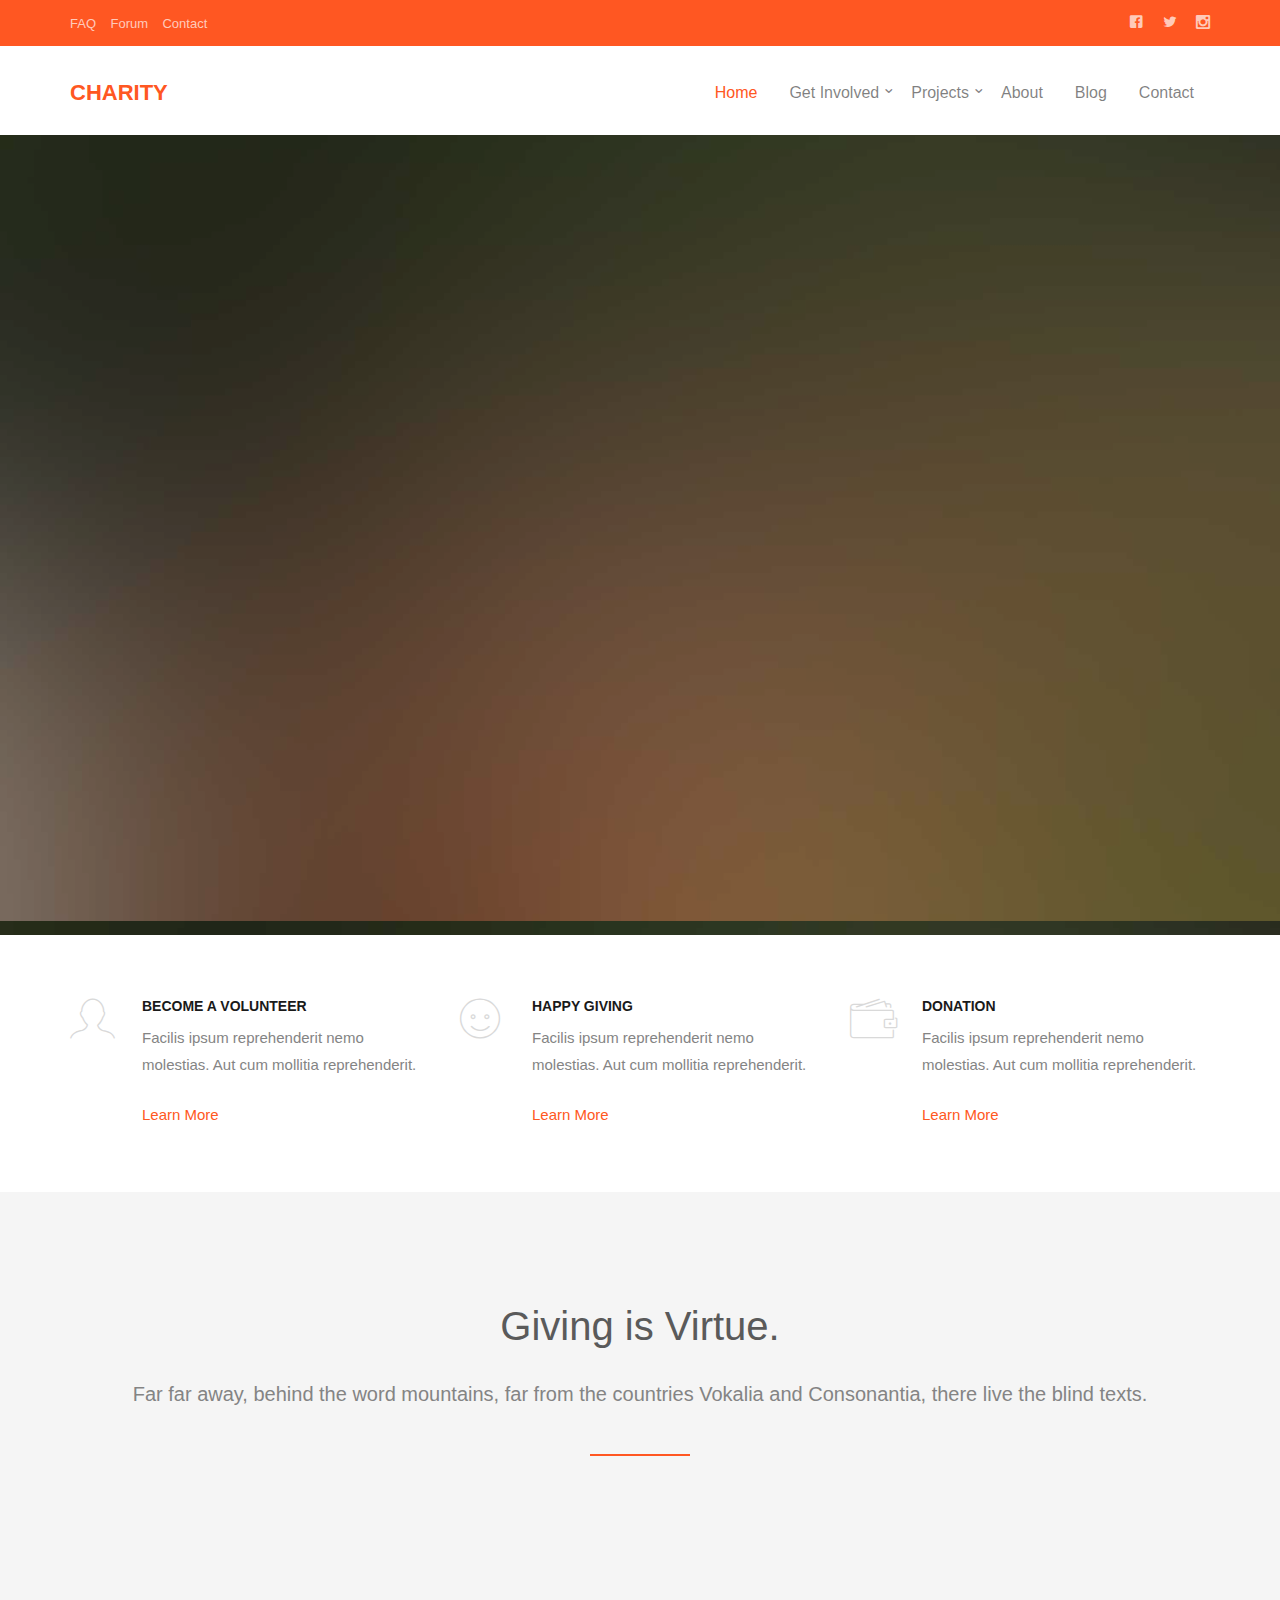
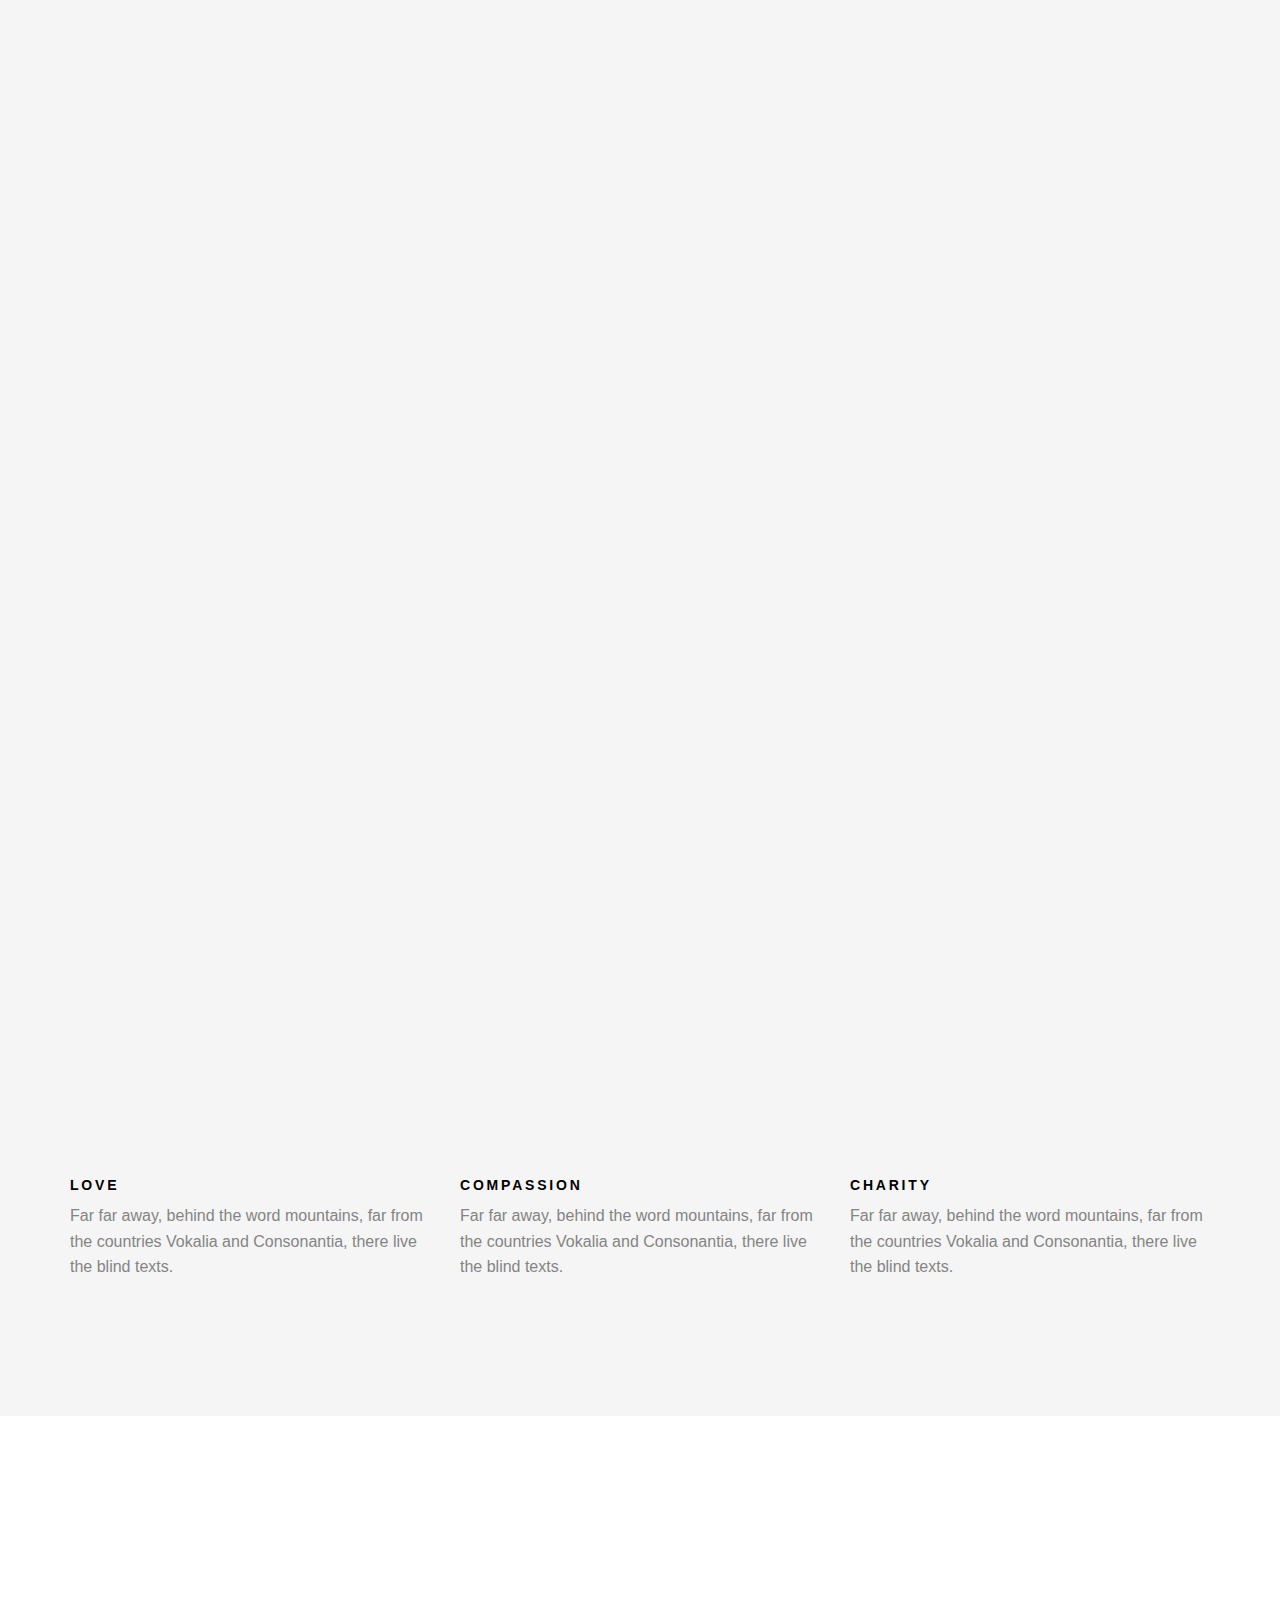
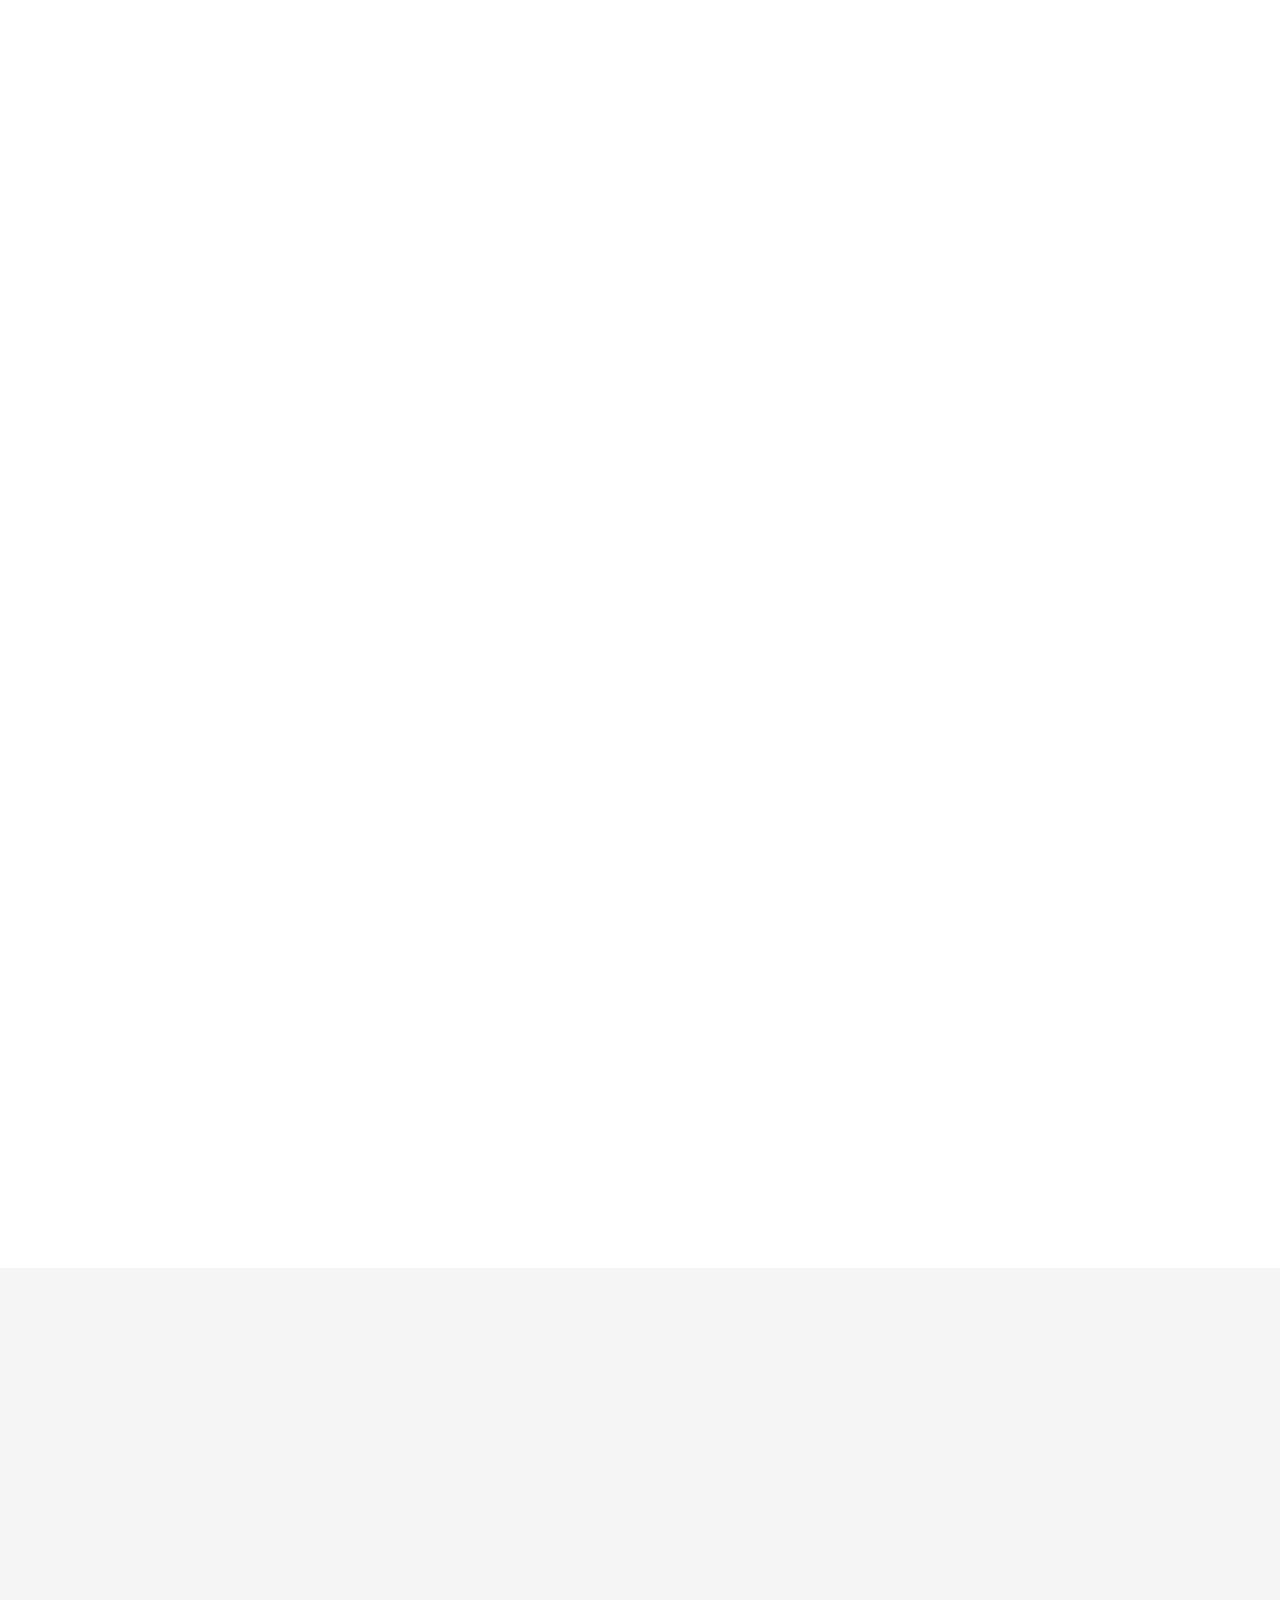
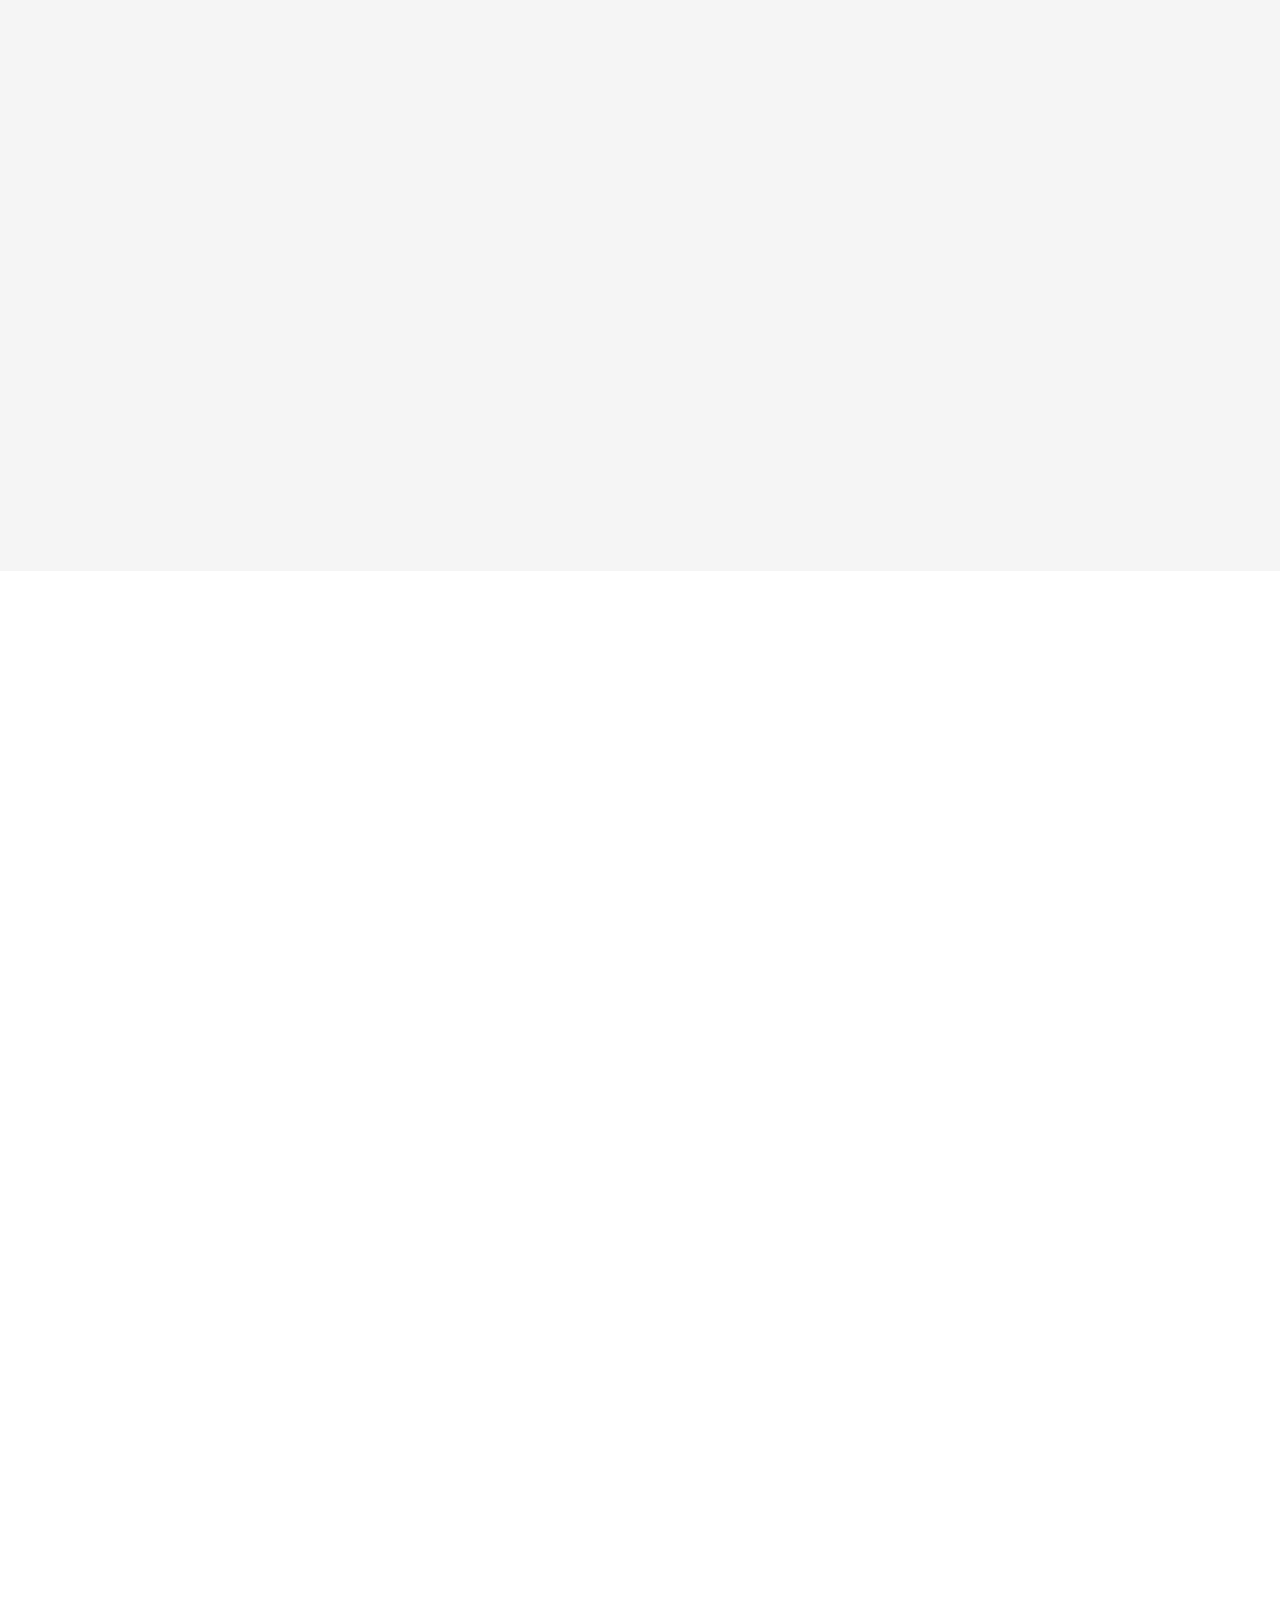
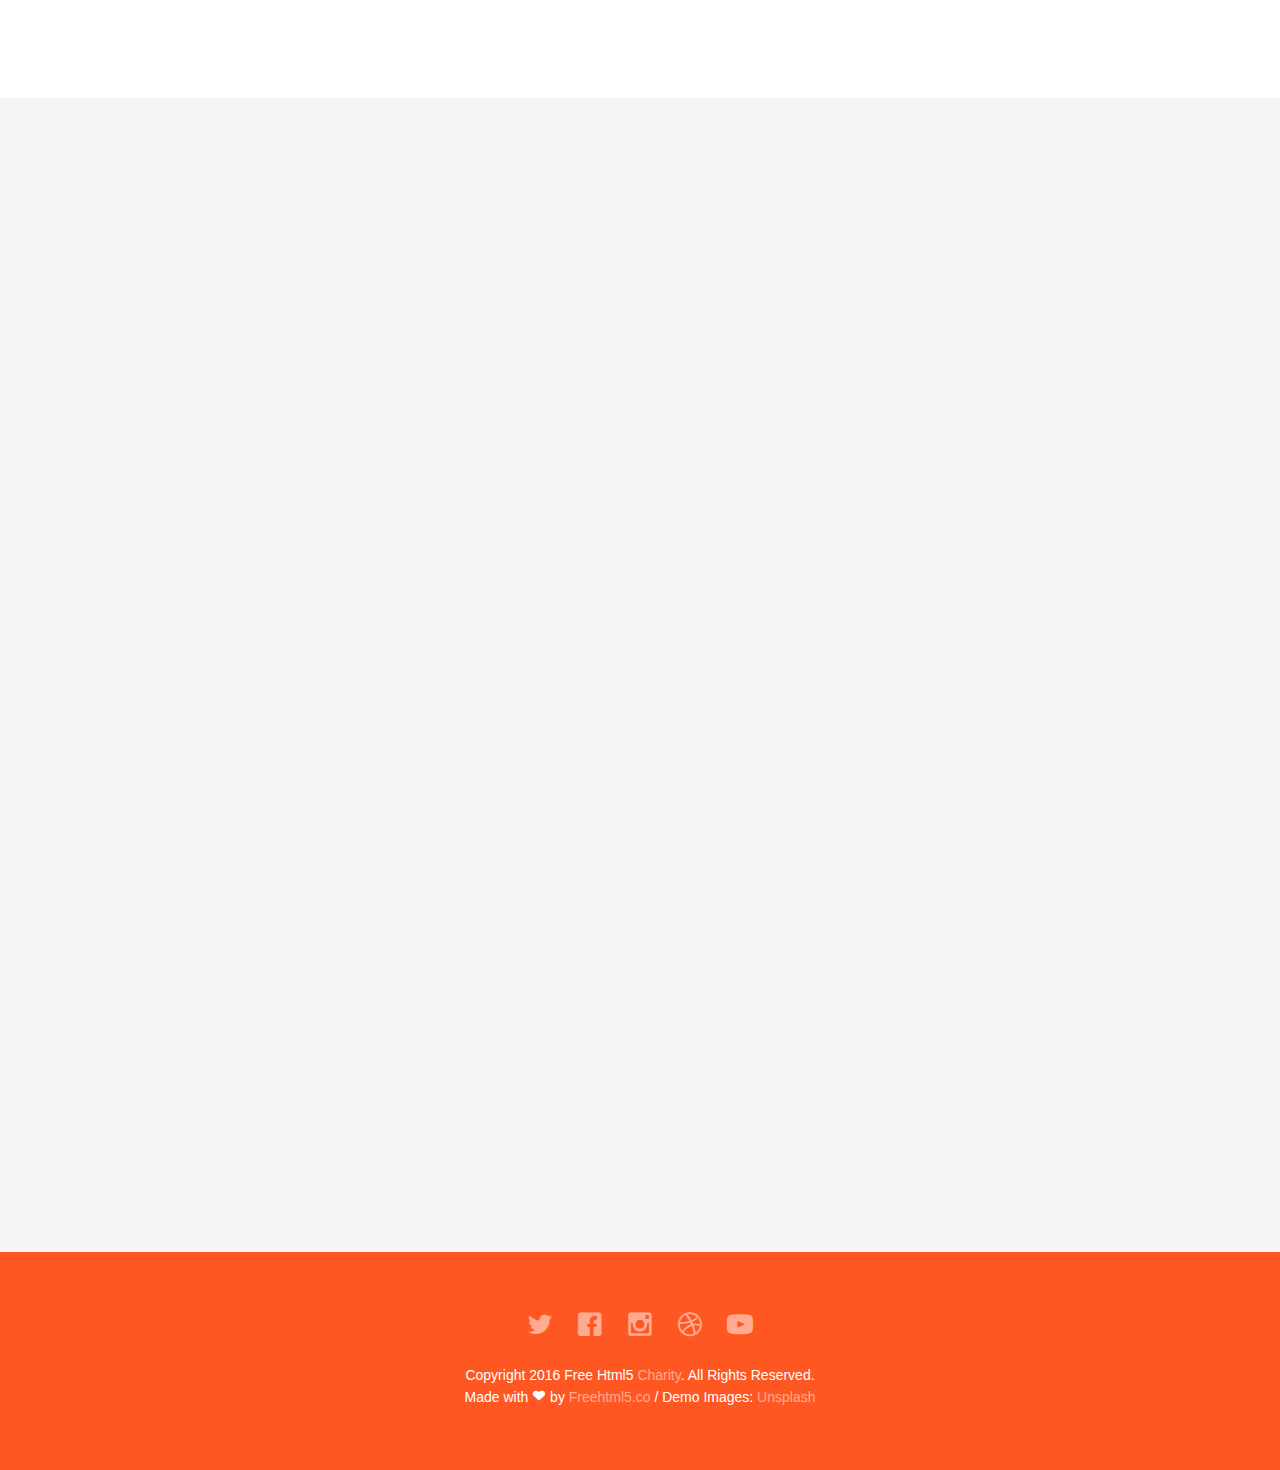
==== index.html @ 3a277a7d "added all files" ====
<!DOCTYPE html>
<!--[if lt IE 7]>      <html class="no-js lt-ie9 lt-ie8 lt-ie7"> <![endif]-->
<!--[if IE 7]>         <html class="no-js lt-ie9 lt-ie8"> <![endif]-->
<!--[if IE 8]>         <html class="no-js lt-ie9"> <![endif]-->
<!--[if gt IE 8]><!--> <html class="no-js"> <!--<![endif]-->
	<head>
	<meta charset="utf-8">
	<meta http-equiv="X-UA-Compatible" content="IE=edge">
	<title>Charity &mdash; 100% Free Fully Responsive HTML5 Template by FREEHTML5.co</title>
	<meta name="viewport" content="width=device-width, initial-scale=1">
	<meta name="description" content="Free HTML5 Template by FREEHTML5.CO" />
	<meta name="keywords" content="free html5, free template, free bootstrap, html5, css3, mobile first, responsive" />
	<meta name="author" content="FREEHTML5.CO" />

  <!-- 
	//////////////////////////////////////////////////////

	FREE HTML5 TEMPLATE 
	DESIGNED & DEVELOPED by FREEHTML5.CO
		
	Website: 		http://freehtml5.co/
	Email: 			info@freehtml5.co
	Twitter: 		http://twitter.com/fh5co
	Facebook: 		https://www.facebook.com/fh5co

	//////////////////////////////////////////////////////
	 -->

  	<!-- Facebook and Twitter integration -->
	<meta property="og:title" content=""/>
	<meta property="og:image" content=""/>
	<meta property="og:url" content=""/>
	<meta property="og:site_name" content=""/>
	<meta property="og:description" content=""/>
	<meta name="twitter:title" content="" />
	<meta name="twitter:image" content="" />
	<meta name="twitter:url" content="" />
	<meta name="twitter:card" content="" />

	<!-- Place favicon.ico and apple-touch-icon.png in the root directory -->
	<link rel="shortcut icon" href="favicon.ico">

	<!-- <link href='https://fonts.googleapis.com/css?family=Open+Sans:400,700,300' rel='stylesheet' type='text/css'> -->
	
	<!-- Animate.css -->
	<link rel="stylesheet" href="css/animate.css">
	<!-- Icomoon Icon Fonts-->
	<link rel="stylesheet" href="css/icomoon.css">
	<!-- Bootstrap  -->
	<link rel="stylesheet" href="css/bootstrap.css">
	<!-- Superfish -->
	<link rel="stylesheet" href="css/superfish.css">

	<link rel="stylesheet" href="css/style.css">


	<!-- Modernizr JS -->
	<script src="js/modernizr-2.6.2.min.js"></script>
	<!-- FOR IE9 below -->
	<!--[if lt IE 9]>
	<script src="js/respond.min.js"></script>
	<![endif]-->

	</head>
	<body>
		<div id="fh5co-wrapper">
		<div id="fh5co-page">
		<div class="header-top">
			<div class="container">
				<div class="row">
					<div class="col-md-6 col-sm-6 text-left fh5co-link">
						<a href="#">FAQ</a>
						<a href="#">Forum</a>
						<a href="#">Contact</a>
					</div>
					<div class="col-md-6 col-sm-6 text-right fh5co-social">
						<a href="#" class="grow"><i class="icon-facebook2"></i></a>
						<a href="#" class="grow"><i class="icon-twitter2"></i></a>
						<a href="#" class="grow"><i class="icon-instagram2"></i></a>
					</div>
				</div>
			</div>
		</div>
		<header id="fh5co-header-section" class="sticky-banner">
			<div class="container">
				<div class="nav-header">
					<a href="#" class="js-fh5co-nav-toggle fh5co-nav-toggle dark"><i></i></a>
					<h1 id="fh5co-logo"><a href="index.html">Charity</a></h1>
					<!-- START #fh5co-menu-wrap -->
					<nav id="fh5co-menu-wrap" role="navigation">
						<ul class="sf-menu" id="fh5co-primary-menu">
							<li class="active">
								<a href="index.html">Home</a>
							</li>
							<li>
								<a href="#" class="fh5co-sub-ddown">Get Involved</a>
								<ul class="fh5co-sub-menu">
									<li><a href="#">Donate</a></li>
									<li><a href="#">Fundraise</a></li>
									<li><a href="#">Campaign</a></li>
									<li><a href="#">Philantrophy</a></li>
									<li><a href="#">Volunteer</a></li>
								</ul>
							</li>
							<li>
								<a href="#" class="fh5co-sub-ddown">Projects</a>
								 <ul class="fh5co-sub-menu">
								 	<li><a href="#">Water World</a></li>
								 	<li><a href="#">Cloth Giving</a></li>
								 	<li><a href="#">Medical Mission</a></li>
								</ul>
							</li>
							<li><a href="about.html">About</a></li>
							<li><a href="blog.html">Blog</a></li>
							<li><a href="contact.html">Contact</a></li>
						</ul>
					</nav>
				</div>
			</div>
		</header>
		
		

		<div class="fh5co-hero">
			<div class="fh5co-overlay"></div>
			<div class="fh5co-cover text-center" data-stellar-background-ratio="0.5" style="background-image: url(images/cover_bg_1.jpg);">
				<div class="desc animate-box">
					<h2><strong>Donate</strong> for the <strong>Poor Children</strong></h2>
					<span>HandCrafted by <a href="http://frehtml5.co/" target="_blank" class="fh5co-site-name">FreeHTML5.co</a></span>
					<span><a class="btn btn-primary btn-lg" href="#">Donate Now</a></span>
				</div>
			</div>

		</div>
		<!-- end:header-top -->
		<div id="fh5co-features">
			<div class="container">
				<div class="row">
					<div class="col-md-4">

						<div class="feature-left">
							<span class="icon">
								<i class="icon-profile-male"></i>
							</span>
							<div class="feature-copy">
								<h3>Become a volunteer</h3>
								<p>Facilis ipsum reprehenderit nemo molestias. Aut cum mollitia reprehenderit.</p>
								<p><a href="#">Learn More</a></p>
							</div>
						</div>

					</div>

					<div class="col-md-4">
						<div class="feature-left">
							<span class="icon">
								<i class="icon-happy"></i>
							</span>
							<div class="feature-copy">
								<h3>Happy Giving</h3>
								<p>Facilis ipsum reprehenderit nemo molestias. Aut cum mollitia reprehenderit.</p>
								<p><a href="#">Learn More</a></p>
							</div>
						</div>

					</div>
					<div class="col-md-4">
						<div class="feature-left">
							<span class="icon">
								<i class="icon-wallet"></i>
							</span>
							<div class="feature-copy">
								<h3>Donation</h3>
								<p>Facilis ipsum reprehenderit nemo molestias. Aut cum mollitia reprehenderit.</p>
								<p><a href="#">Learn More</a></p>
							</div>
						</div>
					</div>
				</div>
			</div>
		</div>

		<div id="fh5co-feature-product" class="fh5co-section-gray">
			<div class="container">
				<div class="row">
					<div class="col-md-12 text-center heading-section">
						<h3>Giving is Virtue.</h3>
						<p>Far far away, behind the word mountains, far from the countries Vokalia and Consonantia, there live the blind texts.</p>
					</div>
				</div>

				<div class="row row-bottom-padded-md">
					<div class="col-md-12 text-center animate-box">
						<p><img src="images/cover_bg_1.jpg" alt="Free HTML5 Bootstrap Template" class="img-responsive"></p>
					</div>
					<div class="col-md-6 text-center animate-box">
						<p><img src="images/cover_bg_2.jpg" alt="Free HTML5 Bootstrap Template" class="img-responsive"></p>
					</div>
					<div class="col-md-6 text-center animate-box">
						<p><img src="images/cover_bg_3.jpg" alt="Free HTML5 Bootstrap Template" class="img-responsive"></p>
					</div>
				</div>
				<div class="row">
					<div class="col-md-4">
						<div class="feature-text">
							<h3>Love</h3>
							<p>Far far away, behind the word mountains, far from the countries Vokalia and Consonantia, there live the blind texts.</p>
						</div>
					</div>
					<div class="col-md-4">
						<div class="feature-text">
							<h3>Compassion</h3>
							<p>Far far away, behind the word mountains, far from the countries Vokalia and Consonantia, there live the blind texts.</p>
						</div>
					</div>
					<div class="col-md-4">
						<div class="feature-text">
							<h3>Charity</h3>
							<p>Far far away, behind the word mountains, far from the countries Vokalia and Consonantia, there live the blind texts.</p>
						</div>
					</div>
				</div>

				
			</div>
		</div>

		
		<div id="fh5co-portfolio">
			<div class="container">

				<div class="row">
					<div class="col-md-6 col-md-offset-3 text-center heading-section animate-box">
						<h3>Our Gallery</h3>
						<p>Lorem ipsum dolor sit amet, consectetur adipisicing elit. Velit est facilis maiores, perspiciatis accusamus asperiores sint consequuntur debitis.</p>
					</div>
				</div>

				
				<div class="row row-bottom-padded-md">
					<div class="col-md-12">
						<ul id="fh5co-portfolio-list">

							<li class="two-third animate-box" data-animate-effect="fadeIn" style="background-image: url(images/cover_bg_1.jpg); ">
								<a href="#" class="color-3">
									<div class="case-studies-summary">
										<span>Give Love</span>
										<h2>Donation is caring</h2>
									</div>
								</a>
							</li>
						
							<li class="one-third animate-box" data-animate-effect="fadeIn" style="background-image: url(images/cover_bg_3.jpg); ">
								<a href="#" class="color-4">
									<div class="case-studies-summary">
										<span>Give Love</span>
										<h2>Donation is caring</h2>
									</div>
								</a>
							</li>

							<li class="one-third animate-box" data-animate-effect="fadeIn" style="background-image: url(images/cover_bg_1.jpg); "> 
								<a href="#" class="color-5">
									<div class="case-studies-summary">
										<span>Give Love</span>
										<h2>Donation is caring</h2>
									</div>
								</a>
							</li>
							<li class="two-third animate-box" data-animate-effect="fadeIn" style="background-image: url(images/cover_bg_3.jpg); ">
								<a href="#" class="color-6">
									<div class="case-studies-summary">
										<span>Give Love</span>
										<h2>Donation is caring</h2>
									</div>
								</a>
							</li>
						</ul>		
					</div>
				</div>

				<div class="row">
					<div class="col-md-4 col-md-offset-4 text-center animate-box">
						<a href="#" class="btn btn-primary btn-lg">See Gallery</a>
					</div>
				</div>

				
			</div>
		</div>
		

		
		<div id="fh5co-content-section" class="fh5co-section-gray">
			<div class="container">
				<div class="row">
					<div class="col-md-8 col-md-offset-2 text-center heading-section animate-box">
						<h3>Our Philantrophist</h3>
						<p>Lorem ipsum dolor sit amet, consectetur adipisicing elit. Velit est facilis maiores, perspiciatis accusamus asperiores sint consequuntur debitis.</p>
					</div>
				</div>
			</div>
			<div class="container">
				<div class="row">
					<div class="col-md-4">
						<div class="fh5co-testimonial text-center animate-box">
							<figure>
								<img src="images/person_1.jpg" alt="user">
							</figure>
							<blockquote>
								<p>&ldquo;Far far away, behind the word mountains, far from the countries Vokalia and Consonantia, there live the blind texts. Far far away, behind the word mountains, far from the countries Vokalia and Consonantia, there live the blind texts.&rdquo;</p>
							</blockquote>
							<span>Jean Doe, XYZ Co.</span>
						</div>
					</div>
					<div class="col-md-4">
						<div class="fh5co-testimonial text-center animate-box">
							<figure>
								<img src="images/person_2.jpg" alt="user">
							</figure>
							<blockquote>
								<p>&ldquo;Far far away, behind the word mountains, far from the countries Vokalia and Consonantia, there live the blind texts. Far far away, behind the word mountains, far from the countries Vokalia and Consonantia, there live the blind texts.&rdquo;</p>
							</blockquote>
							<span>John Doe, XYZ Co.</span>
						</div>
					</div>
					<div class="col-md-4">
						<div class="fh5co-testimonial text-center animate-box">
							<figure>
								<img src="images/person_3.jpg" alt="user">
							</figure>
							<blockquote>
								<p>&ldquo;Far far away, behind the word mountains, far from the countries Vokalia and Consonantia, there live the blind texts. Far far away, behind the word mountains, far from the countries Vokalia and Consonantia, there live the blind texts.&rdquo;</p>
							</blockquote>
							<span>John Doe, XYZ Co.</span>
						</div>
					</div>
				</div>
			</div>
		</div>
		<!-- fh5co-content-section -->

		<div id="fh5co-services-section">
			<div class="container">
				<div class="row">
					<div class="col-md-8 col-md-offset-2 text-center heading-section animate-box">
						<h3>Our Projects. Support Us</h3>
						<p>Lorem ipsum dolor sit amet, consectetur adipisicing elit. Velit est facilis maiores, perspiciatis accusamus asperiores sint consequuntur debitis.</p>
					</div>
				</div>
			</div>
			<div class="container">
				<div class="row text-center">
					<div class="col-md-4 col-sm-4">
						<div class="services animate-box">
							<span><i class="icon-heart"></i></span>
							<h3>Water Project In Kenya</h3>
							<p>Far far away, behind the word mountains, far from the countries Vokalia and Consonantia, there live the blind texts.</p>
						</div>
					</div>
					<div class="col-md-4 col-sm-4">
						<div class="services animate-box">
							<span><i class="icon-heart"></i></span>
							<h3>Shelter Giving</h3>
							<p>Far far away, behind the word mountains, far from the countries Vokalia and Consonantia, there live the blind texts.</p>
						</div>
					</div>
					<div class="col-md-4 col-sm-4">
						<div class="services animate-box">
							<span><i class="icon-heart"></i></span>
							<h3>Shelter Giving</h3>
							<p>Far far away, behind the word mountains, far from the countries Vokalia and Consonantia, there live the blind texts.</p>
						</div>
					</div>
					<div class="col-md-4 col-sm-4">
						<div class="services animate-box">
							<span><i class="icon-heart"></i></span>
							<h3>Water Project In Kenya</h3>
							<p>Far far away, behind the word mountains, far from the countries Vokalia and Consonantia, there live the blind texts.</p>
						</div>
					</div>
					<div class="col-md-4 col-sm-4">
						<div class="services animate-box">
							<span><i class="icon-heart"></i></span>
							<h3>Water Project In Kenya</h3>
							<p>Far far away, behind the word mountains, far from the countries Vokalia and Consonantia, there live the blind texts.</p>
						</div>
					</div>
					<div class="col-md-4 col-sm-4">
						<div class="services animate-box">
							<span><i class="icon-heart"></i></span>
							<h3>Midical Mission</h3>
							<p>Far far away, behind the word mountains, far from the countries Vokalia and Consonantia, there live the blind texts.</p>
						</div>
					</div>
				</div>
			</div>
		</div>

		<!-- END What we do -->


		<div id="fh5co-blog-section" class="fh5co-section-gray">
			<div class="container">
				<div class="row">
					<div class="col-md-8 col-md-offset-2 text-center heading-section animate-box">
						<h3>Recent From Blog</h3>
						<p>Lorem ipsum dolor sit amet, consectetur adipisicing elit. Velit est facilis maiores, perspiciatis accusamus asperiores sint consequuntur debitis.</p>
					</div>
				</div>
			</div>
			<div class="container">
				<div class="row row-bottom-padded-md">
					<div class="col-lg-4 col-md-4 col-sm-6">
						<div class="fh5co-blog animate-box">
							<a href="#"><img class="img-responsive" src="images/cover_bg_1.jpg" alt=""></a>
							<div class="blog-text">
								<div class="prod-title">
									<h3><a href=""#>Medical Mission in Southern Kenya</a></h3>
									<span class="posted_by">Sep. 15th</span>
									<span class="comment"><a href="">21<i class="icon-bubble2"></i></a></span>
									<p>Far far away, behind the word mountains, far from the countries Vokalia and Consonantia, there live the blind texts.</p>
									<p><a href="#">Learn More...</a></p>
								</div>
							</div> 
						</div>
					</div>
					<div class="col-lg-4 col-md-4 col-sm-6">
						<div class="fh5co-blog animate-box">
							<a href="#"><img class="img-responsive" src="images/cover_bg_2.jpg" alt=""></a>
							<div class="blog-text">
								<div class="prod-title">
									<h3><a href=""#>Medical Mission in Southern Kenya</a></h3>
									<span class="posted_by">Sep. 15th</span>
									<span class="comment"><a href="">21<i class="icon-bubble2"></i></a></span>
									<p>Far far away, behind the word mountains, far from the countries Vokalia and Consonantia, there live the blind texts.</p>
									<p><a href="#">Learn More...</a></p>
								</div>
							</div> 
						</div>
					</div>
					<div class="clearfix visible-sm-block"></div>
					<div class="col-lg-4 col-md-4 col-sm-6">
						<div class="fh5co-blog animate-box">
							<a href="#"><img class="img-responsive" src="images/cover_bg_3.jpg" alt=""></a>
							<div class="blog-text">
								<div class="prod-title">
									<h3><a href=""#>Medical Mission in Southern Kenya</a></h3>
									<span class="posted_by">Sep. 15th</span>
									<span class="comment"><a href="">21<i class="icon-bubble2"></i></a></span>
									<p>Far far away, behind the word mountains, far from the countries Vokalia and Consonantia, there live the blind texts.</p>
									<p><a href="#">Learn More...</a></p>
								</div>
							</div> 
						</div>
					</div>
					<div class="clearfix visible-md-block"></div>
				</div>

				<div class="row">
					<div class="col-md-4 col-md-offset-4 text-center animate-box">
						<a href="#" class="btn btn-primary btn-lg">Our Blog</a>
					</div>
				</div>

			</div>
		</div>
		<!-- fh5co-blog-section -->
		<footer>
			<div id="footer">
				<div class="container">
					<div class="row">
						<div class="col-md-6 col-md-offset-3 text-center">
							<p class="fh5co-social-icons">
								<a href="#"><i class="icon-twitter2"></i></a>
								<a href="#"><i class="icon-facebook2"></i></a>
								<a href="#"><i class="icon-instagram"></i></a>
								<a href="#"><i class="icon-dribbble2"></i></a>
								<a href="#"><i class="icon-youtube"></i></a>
							</p>
							<p>Copyright 2016 Free Html5 <a href="#">Charity</a>. All Rights Reserved. <br>Made with <i class="icon-heart3"></i> by <a href="http://freehtml5.co/" target="_blank">Freehtml5.co</a> / Demo Images: <a href="https://unsplash.com/" target="_blank">Unsplash</a></p>
						</div>
					</div>
				</div>
			</div>
		</footer>
	

	</div>
	<!-- END fh5co-page -->

	</div>
	<!-- END fh5co-wrapper -->

	<!-- jQuery -->


	<script src="js/jquery.min.js"></script>
	<!-- jQuery Easing -->
	<script src="js/jquery.easing.1.3.js"></script>
	<!-- Bootstrap -->
	<script src="js/bootstrap.min.js"></script>
	<!-- Waypoints -->
	<script src="js/jquery.waypoints.min.js"></script>
	<script src="js/sticky.js"></script>

	<!-- Stellar -->
	<script src="js/jquery.stellar.min.js"></script>
	<!-- Superfish -->
	<script src="js/hoverIntent.js"></script>
	<script src="js/superfish.js"></script>
	
	<!-- Main JS -->
	<script src="js/main.js"></script>

	</body>
</html>
---- css/icomoon.css ----
@font-face {
    font-family: 'icomoon';
    src:    url('fonts/icomoon.eot?1oniuf');
    src:    url('fonts/icomoon.eot?1oniuf#iefix') format('embedded-opentype'),
        url('fonts/icomoon.ttf?1oniuf') format('truetype'),
        url('fonts/icomoon.woff?1oniuf') format('woff'),
        url('fonts/icomoon.svg?1oniuf#icomoon') format('svg');
    font-weight: normal;
    font-style: normal;
}

[class^="icon-"], [class*=" icon-"] {
    /* use !important to prevent issues with browser extensions that change fonts */
    font-family: 'icomoon' !important;
    speak: none;
    font-style: normal;
    font-weight: normal;
    font-variant: normal;
    text-transform: none;
    line-height: 1;

    /* Better Font Rendering =========== */
    -webkit-font-smoothing: antialiased;
    -moz-osx-font-smoothing: grayscale;
}

.icon-mobile:before {
    content: "\e000";
}
.icon-laptop:before {
    content: "\e001";
}
.icon-desktop:before {
    content: "\e002";
}
.icon-tablet:before {
    content: "\e003";
}
.icon-phone:before {
    content: "\e004";
}
.icon-document:before {
    content: "\e005";
}
.icon-documents:before {
    content: "\e006";
}
.icon-search:before {
    content: "\e007";
}
.icon-clipboard:before {
    content: "\e008";
}
.icon-newspaper:before {
    content: "\e009";
}
.icon-notebook:before {
    content: "\e00a";
}
.icon-book-open:before {
    content: "\e00b";
}
.icon-browser:before {
    content: "\e00c";
}
.icon-calendar:before {
    content: "\e00d";
}
.icon-presentation:before {
    content: "\e00e";
}
.icon-picture:before {
    content: "\e00f";
}
.icon-pictures:before {
    content: "\e010";
}
.icon-video:before {
    content: "\e011";
}
.icon-camera:before {
    content: "\e012";
}
.icon-printer:before {
    content: "\e013";
}
.icon-toolbox:before {
    content: "\e014";
}
.icon-briefcase:before {
    content: "\e015";
}
.icon-wallet:before {
    content: "\e016";
}
.icon-gift:before {
    content: "\e017";
}
.icon-bargraph:before {
    content: "\e018";
}
.icon-grid:before {
    content: "\e019";
}
.icon-expand:before {
    content: "\e01a";
}
.icon-focus:before {
    content: "\e01b";
}
.icon-edit:before {
    content: "\e01c";
}
.icon-adjustments:before {
    content: "\e01d";
}
.icon-ribbon:before {
    content: "\e01e";
}
.icon-hourglass:before {
    content: "\e01f";
}
.icon-lock:before {
    content: "\e020";
}
.icon-megaphone:before {
    content: "\e021";
}
.icon-shield:before {
    content: "\e022";
}
.icon-trophy:before {
    content: "\e023";
}
.icon-flag:before {
    content: "\e024";
}
.icon-map:before {
    content: "\e025";
}
.icon-puzzle:before {
    content: "\e026";
}
.icon-basket:before {
    content: "\e027";
}
.icon-envelope:before {
    content: "\e028";
}
.icon-streetsign:before {
    content: "\e029";
}
.icon-telescope:before {
    content: "\e02a";
}
.icon-gears:before {
    content: "\e02b";
}
.icon-key:before {
    content: "\e02c";
}
.icon-paperclip:before {
    content: "\e02d";
}
.icon-attachment:before {
    content: "\e02e";
}
.icon-pricetags:before {
    content: "\e02f";
}
.icon-lightbulb:before {
    content: "\e030";
}
.icon-layers:before {
    content: "\e031";
}
.icon-pencil:before {
    content: "\e032";
}
.icon-tools:before {
    content: "\e033";
}
.icon-tools-2:before {
    content: "\e034";
}
.icon-scissors:before {
    content: "\e035";
}
.icon-paintbrush:before {
    content: "\e036";
}
.icon-magnifying-glass:before {
    content: "\e037";
}
.icon-circle-compass:before {
    content: "\e038";
}
.icon-linegraph:before {
    content: "\e039";
}
.icon-mic:before {
    content: "\e03a";
}
.icon-strategy:before {
    content: "\e03b";
}
.icon-beaker:before {
    content: "\e03c";
}
.icon-caution:before {
    content: "\e03d";
}
.icon-recycle:before {
    content: "\e03e";
}
.icon-anchor:before {
    content: "\e03f";
}
.icon-profile-male:before {
    content: "\e040";
}
.icon-profile-female:before {
    content: "\e041";
}
.icon-bike:before {
    content: "\e042";
}
.icon-wine:before {
    content: "\e043";
}
.icon-hotairballoon:before {
    content: "\e044";
}
.icon-globe:before {
    content: "\e045";
}
.icon-genius:before {
    content: "\e046";
}
.icon-map-pin:before {
    content: "\e047";
}
.icon-dial:before {
    content: "\e048";
}
.icon-chat:before {
    content: "\e049";
}
.icon-heart:before {
    content: "\e04a";
}
.icon-cloud:before {
    content: "\e04b";
}
.icon-upload:before {
    content: "\e04c";
}
.icon-download:before {
    content: "\e04d";
}
.icon-target:before {
    content: "\e04e";
}
.icon-hazardous:before {
    content: "\e04f";
}
.icon-piechart:before {
    content: "\e050";
}
.icon-speedometer:before {
    content: "\e051";
}
.icon-global:before {
    content: "\e052";
}
.icon-compass:before {
    content: "\e053";
}
.icon-lifesaver:before {
    content: "\e054";
}
.icon-clock:before {
    content: "\e055";
}
.icon-aperture:before {
    content: "\e056";
}
.icon-quote:before {
    content: "\e057";
}
.icon-scope:before {
    content: "\e058";
}
.icon-alarmclock:before {
    content: "\e059";
}
.icon-refresh:before {
    content: "\e05a";
}
.icon-happy:before {
    content: "\e05b";
}
.icon-sad:before {
    content: "\e05c";
}
.icon-facebook:before {
    content: "\e05d";
}
.icon-twitter:before {
    content: "\e05e";
}
.icon-googleplus:before {
    content: "\e05f";
}
.icon-rss:before {
    content: "\e060";
}
.icon-tumblr:before {
    content: "\e061";
}
.icon-linkedin:before {
    content: "\e062";
}
.icon-dribbble:before {
    content: "\e063";
}
.icon-box2:before {
    content: "\ea82";
}
.icon-write:before {
    content: "\ea83";
}
.icon-clock2:before {
    content: "\ea84";
}
.icon-reply2:before {
    content: "\ea85";
}
.icon-reply-all2:before {
    content: "\ea86";
}
.icon-forward2:before {
    content: "\ea87";
}
.icon-flag2:before {
    content: "\ea88";
}
.icon-search2:before {
    content: "\ea89";
}
.icon-trash2:before {
    content: "\ea8a";
}
.icon-envelope2:before {
    content: "\ea8b";
}
.icon-bubble:before {
    content: "\ea8c";
}
.icon-bubbles:before {
    content: "\ea8d";
}
.icon-user2:before {
    content: "\ea8e";
}
.icon-users2:before {
    content: "\ea8f";
}
.icon-cloud2:before {
    content: "\ea90";
}
.icon-download2:before {
    content: "\ea91";
}
.icon-upload2:before {
    content: "\ea92";
}
.icon-rain:before {
    content: "\ea93";
}
.icon-sun:before {
    content: "\ea94";
}
.icon-moon2:before {
    content: "\ea95";
}
.icon-bell2:before {
    content: "\ea96";
}
.icon-folder2:before {
    content: "\ea97";
}
.icon-pin2:before {
    content: "\ea98";
}
.icon-sound2:before {
    content: "\ea99";
}
.icon-microphone:before {
    content: "\ea9a";
}
.icon-camera2:before {
    content: "\ea9b";
}
.icon-image2:before {
    content: "\ea9c";
}
.icon-cog2:before {
    content: "\ea9d";
}
.icon-calendar2:before {
    content: "\ea9e";
}
.icon-book2:before {
    content: "\ea9f";
}
.icon-map-marker:before {
    content: "\eaa0";
}
.icon-store:before {
    content: "\eaa1";
}
.icon-support:before {
    content: "\eaa2";
}
.icon-tag2:before {
    content: "\eaa3";
}
.icon-heart2:before {
    content: "\eaa4";
}
.icon-video-camera:before {
    content: "\eaa5";
}
.icon-trophy2:before {
    content: "\eaa6";
}
.icon-cart:before {
    content: "\eaa7";
}
.icon-eye2:before {
    content: "\eaa8";
}
.icon-cancel:before {
    content: "\eaa9";
}
.icon-chart:before {
    content: "\eaaa";
}
.icon-target2:before {
    content: "\eaab";
}
.icon-printer2:before {
    content: "\eaac";
}
.icon-location2:before {
    content: "\eaad";
}
.icon-bookmark2:before {
    content: "\eaae";
}
.icon-monitor:before {
    content: "\eaaf";
}
.icon-cross2:before {
    content: "\eab0";
}
.icon-plus2:before {
    content: "\eab1";
}
.icon-left:before {
    content: "\eab2";
}
.icon-up:before {
    content: "\eab3";
}
.icon-browser2:before {
    content: "\eab4";
}
.icon-windows:before {
    content: "\eab5";
}
.icon-switch2:before {
    content: "\eab6";
}
.icon-dashboard:before {
    content: "\eab7";
}
.icon-play:before {
    content: "\eab8";
}
.icon-fast-forward:before {
    content: "\eab9";
}
.icon-next:before {
    content: "\eaba";
}
.icon-refresh2:before {
    content: "\eabb";
}
.icon-film:before {
    content: "\eabc";
}
.icon-home2:before {
    content: "\eabd";
}
.icon-add-to-list:before {
    content: "\e901";
}
.icon-classic-computer:before {
    content: "\e902";
}
.icon-controller-fast-backward:before {
    content: "\e903";
}
.icon-creative-commons-attribution:before {
    content: "\e904";
}
.icon-creative-commons-noderivs:before {
    content: "\e905";
}
.icon-creative-commons-noncommercial-eu:before {
    content: "\e906";
}
.icon-creative-commons-noncommercial-us:before {
    content: "\e907";
}
.icon-creative-commons-public-domain:before {
    content: "\e908";
}
.icon-creative-commons-remix:before {
    content: "\e909";
}
.icon-creative-commons-share:before {
    content: "\e90a";
}
.icon-creative-commons-sharealike:before {
    content: "\e90b";
}
.icon-creative-commons:before {
    content: "\e90c";
}
.icon-document-landscape:before {
    content: "\e90d";
}
.icon-remove-user:before {
    content: "\e90e";
}
.icon-warning:before {
    content: "\e90f";
}
.icon-arrow-bold-down:before {
    content: "\e910";
}
.icon-arrow-bold-left:before {
    content: "\e911";
}
.icon-arrow-bold-right:before {
    content: "\e912";
}
.icon-arrow-bold-up:before {
    content: "\e913";
}
.icon-arrow-down:before {
    content: "\e914";
}
.icon-arrow-left:before {
    content: "\e915";
}
.icon-arrow-long-down:before {
    content: "\e916";
}
.icon-arrow-long-left:before {
    content: "\e917";
}
.icon-arrow-long-right:before {
    content: "\e918";
}
.icon-arrow-long-up:before {
    content: "\e919";
}
.icon-arrow-right:before {
    content: "\e91a";
}
.icon-arrow-up:before {
    content: "\e91b";
}
.icon-arrow-with-circle-down:before {
    content: "\e91c";
}
.icon-arrow-with-circle-left:before {
    content: "\e91d";
}
.icon-arrow-with-circle-right:before {
    content: "\e91e";
}
.icon-arrow-with-circle-up:before {
    content: "\e91f";
}
.icon-bookmark:before {
    content: "\e920";
}
.icon-bookmarks:before {
    content: "\e921";
}
.icon-chevron-down:before {
    content: "\e922";
}
.icon-chevron-left:before {
    content: "\e923";
}
.icon-chevron-right:before {
    content: "\e924";
}
.icon-chevron-small-down:before {
    content: "\e925";
}
.icon-chevron-small-left:before {
    content: "\e926";
}
.icon-chevron-small-right:before {
    content: "\e927";
}
.icon-chevron-small-up:before {
    content: "\e928";
}
.icon-chevron-thin-down:before {
    content: "\e929";
}
.icon-chevron-thin-left:before {
    content: "\e92a";
}
.icon-chevron-thin-right:before {
    content: "\e92b";
}
.icon-chevron-thin-up:before {
    content: "\e92c";
}
.icon-chevron-up:before {
    content: "\e92d";
}
.icon-chevron-with-circle-down:before {
    content: "\e92e";
}
.icon-chevron-with-circle-left:before {
    content: "\e92f";
}
.icon-chevron-with-circle-right:before {
    content: "\e930";
}
.icon-chevron-with-circle-up:before {
    content: "\e931";
}
.icon-cloud3:before {
    content: "\e932";
}
.icon-controller-fast-forward:before {
    content: "\e933";
}
.icon-controller-jump-to-start:before {
    content: "\e934";
}
.icon-controller-next:before {
    content: "\e935";
}
.icon-controller-paus:before {
    content: "\e936";
}
.icon-controller-play:before {
    content: "\e937";
}
.icon-controller-record:before {
    content: "\e938";
}
.icon-controller-stop:before {
    content: "\e939";
}
.icon-controller-volume:before {
    content: "\e93a";
}
.icon-dot-single:before {
    content: "\e93b";
}
.icon-dots-three-horizontal:before {
    content: "\e93c";
}
.icon-dots-three-vertical:before {
    content: "\e93d";
}
.icon-dots-two-horizontal:before {
    content: "\e93e";
}
.icon-dots-two-vertical:before {
    content: "\e93f";
}
.icon-download3:before {
    content: "\e940";
}
.icon-emoji-flirt:before {
    content: "\e941";
}
.icon-flow-branch:before {
    content: "\e942";
}
.icon-flow-cascade:before {
    content: "\e943";
}
.icon-flow-line:before {
    content: "\e944";
}
.icon-flow-parallel:before {
    content: "\e945";
}
.icon-flow-tree:before {
    content: "\e946";
}
.icon-install:before {
    content: "\e947";
}
.icon-layers2:before {
    content: "\e948";
}
.icon-open-book:before {
    content: "\e949";
}
.icon-resize-100:before {
    content: "\e94a";
}
.icon-resize-full-screen:before {
    content: "\e94b";
}
.icon-save:before {
    content: "\e94c";
}
.icon-select-arrows:before {
    content: "\e94d";
}
.icon-sound-mute:before {
    content: "\e94e";
}
.icon-sound:before {
    content: "\e94f";
}
.icon-trash:before {
    content: "\e950";
}
.icon-triangle-down:before {
    content: "\e951";
}
.icon-triangle-left:before {
    content: "\e952";
}
.icon-triangle-right:before {
    content: "\e953";
}
.icon-triangle-up:before {
    content: "\e954";
}
.icon-uninstall:before {
    content: "\e955";
}
.icon-upload-to-cloud:before {
    content: "\e956";
}
.icon-upload3:before {
    content: "\e957";
}
.icon-add-user:before {
    content: "\e958";
}
.icon-address:before {
    content: "\e959";
}
.icon-adjust:before {
    content: "\e95a";
}
.icon-air:before {
    content: "\e95b";
}
.icon-aircraft-landing:before {
    content: "\e95c";
}
.icon-aircraft-take-off:before {
    content: "\e95d";
}
.icon-aircraft:before {
    content: "\e95e";
}
.icon-align-bottom:before {
    content: "\e95f";
}
.icon-align-horizontal-middle:before {
    content: "\e960";
}
.icon-align-left:before {
    content: "\e961";
}
.icon-align-right:before {
    content: "\e962";
}
.icon-align-top:before {
    content: "\e963";
}
.icon-align-vertical-middle:before {
    content: "\e964";
}
.icon-archive:before {
    content: "\e965";
}
.icon-area-graph:before {
    content: "\e966";
}
.icon-attachment2:before {
    content: "\e967";
}
.icon-awareness-ribbon:before {
    content: "\e968";
}
.icon-back-in-time:before {
    content: "\e969";
}
.icon-back:before {
    content: "\e96a";
}
.icon-bar-graph:before {
    content: "\e96b";
}
.icon-battery:before {
    content: "\e96c";
}
.icon-beamed-note:before {
    content: "\e96d";
}
.icon-bell:before {
    content: "\e96e";
}
.icon-blackboard:before {
    content: "\e96f";
}
.icon-block:before {
    content: "\e970";
}
.icon-book:before {
    content: "\e971";
}
.icon-bowl:before {
    content: "\e972";
}
.icon-box:before {
    content: "\e973";
}
.icon-briefcase2:before {
    content: "\e974";
}
.icon-browser3:before {
    content: "\e975";
}
.icon-brush:before {
    content: "\e976";
}
.icon-bucket:before {
    content: "\e977";
}
.icon-cake:before {
    content: "\e978";
}
.icon-calculator:before {
    content: "\e979";
}
.icon-calendar3:before {
    content: "\e97a";
}
.icon-camera3:before {
    content: "\e97b";
}
.icon-ccw:before {
    content: "\e97c";
}
.icon-chat2:before {
    content: "\e97d";
}
.icon-check:before {
    content: "\e97e";
}
.icon-circle-with-cross:before {
    content: "\e97f";
}
.icon-circle-with-minus:before {
    content: "\e980";
}
.icon-circle-with-plus:before {
    content: "\e981";
}
.icon-circle:before {
    content: "\e982";
}
.icon-circular-graph:before {
    content: "\e983";
}
.icon-clapperboard:before {
    content: "\e984";
}
.icon-clipboard2:before {
    content: "\e985";
}
.icon-clock3:before {
    content: "\e986";
}
.icon-code:before {
    content: "\e987";
}
.icon-cog:before {
    content: "\e988";
}
.icon-colours:before {
    content: "\e989";
}
.icon-compass2:before {
    content: "\e98a";
}
.icon-copy:before {
    content: "\e98b";
}
.icon-credit-card:before {
    content: "\e98c";
}
.icon-credit:before {
    content: "\e98d";
}
.icon-cross:before {
    content: "\e98e";
}
.icon-cup:before {
    content: "\e98f";
}
.icon-cw:before {
    content: "\e990";
}
.icon-cycle:before {
    content: "\e991";
}
.icon-database:before {
    content: "\e992";
}
.icon-dial-pad:before {
    content: "\e993";
}
.icon-direction:before {
    content: "\e994";
}
.icon-document2:before {
    content: "\e995";
}
.icon-documents2:before {
    content: "\e996";
}
.icon-drink:before {
    content: "\e997";
}
.icon-drive:before {
    content: "\e998";
}
.icon-drop:before {
    content: "\e999";
}
.icon-edit2:before {
    content: "\e99a";
}
.icon-email:before {
    content: "\e99b";
}
.icon-emoji-happy:before {
    content: "\e99c";
}
.icon-emoji-neutral:before {
    content: "\e99d";
}
.icon-emoji-sad:before {
    content: "\e99e";
}
.icon-erase:before {
    content: "\e99f";
}
.icon-eraser:before {
    content: "\e9a0";
}
.icon-export:before {
    content: "\e9a1";
}
.icon-eye:before {
    content: "\e9a2";
}
.icon-feather:before {
    content: "\e9a3";
}
.icon-flag3:before {
    content: "\e9a4";
}
.icon-flash:before {
    content: "\e9a5";
}
.icon-flashlight:before {
    content: "\e9a6";
}
.icon-flat-brush:before {
    content: "\e9a7";
}
.icon-folder-images:before {
    content: "\e9a8";
}
.icon-folder-music:before {
    content: "\e9a9";
}
.icon-folder-video:before {
    content: "\e9aa";
}
.icon-folder:before {
    content: "\e9ab";
}
.icon-forward:before {
    content: "\e9ac";
}
.icon-funnel:before {
    content: "\e9ad";
}
.icon-game-controller:before {
    content: "\e9ae";
}
.icon-gauge:before {
    content: "\e9af";
}
.icon-globe2:before {
    content: "\e9b0";
}
.icon-graduation-cap:before {
    content: "\e9b1";
}
.icon-grid2:before {
    content: "\e9b2";
}
.icon-hair-cross:before {
    content: "\e9b3";
}
.icon-hand:before {
    content: "\e9b4";
}
.icon-heart-outlined:before {
    content: "\e9b5";
}
.icon-heart3:before {
    content: "\e9b6";
}
.icon-help-with-circle:before {
    content: "\e9b7";
}
.icon-help:before {
    content: "\e9b8";
}
.icon-home:before {
    content: "\e9b9";
}
.icon-hour-glass:before {
    content: "\e9ba";
}
.icon-image-inverted:before {
    content: "\e9bb";
}
.icon-image:before {
    content: "\e9bc";
}
.icon-images:before {
    content: "\e9bd";
}
.icon-inbox:before {
    content: "\e9be";
}
.icon-infinity:before {
    content: "\e9bf";
}
.icon-info-with-circle:before {
    content: "\e9c0";
}
.icon-info:before {
    content: "\e9c1";
}
.icon-key2:before {
    content: "\e9c2";
}
.icon-keyboard:before {
    content: "\e9c3";
}
.icon-lab-flask:before {
    content: "\e9c4";
}
.icon-landline:before {
    content: "\e9c5";
}
.icon-language:before {
    content: "\e9c6";
}
.icon-laptop2:before {
    content: "\e9c7";
}
.icon-leaf:before {
    content: "\e9c8";
}
.icon-level-down:before {
    content: "\e9c9";
}
.icon-level-up:before {
    content: "\e9ca";
}
.icon-lifebuoy:before {
    content: "\e9cb";
}
.icon-light-bulb:before {
    content: "\e9cc";
}
.icon-light-down:before {
    content: "\e9cd";
}
.icon-light-up:before {
    content: "\e9ce";
}
.icon-line-graph:before {
    content: "\e9cf";
}
.icon-link:before {
    content: "\e9d0";
}
.icon-list:before {
    content: "\e9d1";
}
.icon-location-pin:before {
    content: "\e9d2";
}
.icon-location:before {
    content: "\e9d3";
}
.icon-lock-open:before {
    content: "\e9d4";
}
.icon-lock2:before {
    content: "\e9d5";
}
.icon-log-out:before {
    content: "\e9d6";
}
.icon-login:before {
    content: "\e9d7";
}
.icon-loop:before {
    content: "\e9d8";
}
.icon-magnet:before {
    content: "\e9d9";
}
.icon-magnifying-glass2:before {
    content: "\e9da";
}
.icon-mail:before {
    content: "\e9db";
}
.icon-man:before {
    content: "\e9dc";
}
.icon-map2:before {
    content: "\e9dd";
}
.icon-mask:before {
    content: "\e9de";
}
.icon-medal:before {
    content: "\e9df";
}
.icon-megaphone2:before {
    content: "\e9e0";
}
.icon-menu:before {
    content: "\e9e1";
}
.icon-message:before {
    content: "\e9e2";
}
.icon-mic2:before {
    content: "\e9e3";
}
.icon-minus:before {
    content: "\e9e4";
}
.icon-mobile2:before {
    content: "\e9e5";
}
.icon-modern-mic:before {
    content: "\e9e6";
}
.icon-moon:before {
    content: "\e9e7";
}
.icon-mouse:before {
    content: "\e9e8";
}
.icon-music:before {
    content: "\e9e9";
}
.icon-network:before {
    content: "\e9ea";
}
.icon-new-message:before {
    content: "\e9eb";
}
.icon-new:before {
    content: "\e9ec";
}
.icon-news:before {
    content: "\e9ed";
}
.icon-note:before {
    content: "\e9ee";
}
.icon-notification:before {
    content: "\e9ef";
}
.icon-old-mobile:before {
    content: "\e9f0";
}
.icon-old-phone:before {
    content: "\e9f1";
}
.icon-palette:before {
    content: "\e9f2";
}
.icon-paper-plane:before {
    content: "\e9f3";
}
.icon-pencil2:before {
    content: "\e9f4";
}
.icon-phone2:before {
    content: "\e9f5";
}
.icon-pie-chart:before {
    content: "\e9f6";
}
.icon-pin:before {
    content: "\e9f7";
}
.icon-plus:before {
    content: "\e9f8";
}
.icon-popup:before {
    content: "\e9f9";
}
.icon-power-plug:before {
    content: "\e9fa";
}
.icon-price-ribbon:before {
    content: "\e9fb";
}
.icon-price-tag:before {
    content: "\e9fc";
}
.icon-print:before {
    content: "\e9fd";
}
.icon-progress-empty:before {
    content: "\e9fe";
}
.icon-progress-full:before {
    content: "\e9ff";
}
.icon-progress-one:before {
    content: "\ea00";
}
.icon-progress-two:before {
    content: "\ea01";
}
.icon-publish:before {
    content: "\ea02";
}
.icon-quote2:before {
    content: "\ea03";
}
.icon-radio:before {
    content: "\ea04";
}
.icon-reply-all:before {
    content: "\ea05";
}
.icon-reply:before {
    content: "\ea06";
}
.icon-retweet:before {
    content: "\ea07";
}
.icon-rocket:before {
    content: "\ea08";
}
.icon-round-brush:before {
    content: "\ea09";
}
.icon-rss2:before {
    content: "\ea0a";
}
.icon-ruler:before {
    content: "\ea0b";
}
.icon-scissors2:before {
    content: "\ea0c";
}
.icon-share-alternitive:before {
    content: "\ea0d";
}
.icon-share:before {
    content: "\ea0e";
}
.icon-shareable:before {
    content: "\ea0f";
}
.icon-shield2:before {
    content: "\ea10";
}
.icon-shop:before {
    content: "\ea11";
}
.icon-shopping-bag:before {
    content: "\ea12";
}
.icon-shopping-basket:before {
    content: "\ea13";
}
.icon-shopping-cart:before {
    content: "\ea14";
}
.icon-shuffle:before {
    content: "\ea15";
}
.icon-signal:before {
    content: "\ea16";
}
.icon-sound-mix:before {
    content: "\ea17";
}
.icon-sports-club:before {
    content: "\ea18";
}
.icon-spreadsheet:before {
    content: "\ea19";
}
.icon-squared-cross:before {
    content: "\ea1a";
}
.icon-squared-minus:before {
    content: "\ea1b";
}
.icon-squared-plus:before {
    content: "\ea1c";
}
.icon-star-outlined:before {
    content: "\ea1d";
}
.icon-star:before {
    content: "\ea1e";
}
.icon-stopwatch:before {
    content: "\ea1f";
}
.icon-suitcase:before {
    content: "\ea20";
}
.icon-swap:before {
    content: "\ea21";
}
.icon-sweden:before {
    content: "\ea22";
}
.icon-switch:before {
    content: "\ea23";
}
.icon-tablet2:before {
    content: "\ea24";
}
.icon-tag:before {
    content: "\ea25";
}
.icon-text-document-inverted:before {
    content: "\ea26";
}
.icon-text-document:before {
    content: "\ea27";
}
.icon-text:before {
    content: "\ea28";
}
.icon-thermometer:before {
    content: "\ea29";
}
.icon-thumbs-down:before {
    content: "\ea2a";
}
.icon-thumbs-up:before {
    content: "\ea2b";
}
.icon-thunder-cloud:before {
    content: "\ea2c";
}
.icon-ticket:before {
    content: "\ea2d";
}
.icon-time-slot:before {
    content: "\ea2e";
}
.icon-tools2:before {
    content: "\ea2f";
}
.icon-traffic-cone:before {
    content: "\ea30";
}
.icon-tree:before {
    content: "\ea31";
}
.icon-trophy3:before {
    content: "\ea32";
}
.icon-tv:before {
    content: "\ea33";
}
.icon-typing:before {
    content: "\ea34";
}
.icon-unread:before {
    content: "\ea35";
}
.icon-untag:before {
    content: "\ea36";
}
.icon-user:before {
    content: "\ea37";
}
.icon-users:before {
    content: "\ea38";
}
.icon-v-card:before {
    content: "\ea39";
}
.icon-video2:before {
    content: "\ea3a";
}
.icon-vinyl:before {
    content: "\ea3b";
}
.icon-voicemail:before {
    content: "\ea3c";
}
.icon-wallet2:before {
    content: "\ea3d";
}
.icon-water:before {
    content: "\ea3e";
}
.icon-500px-with-circle:before {
    content: "\ea3f";
}
.icon-500px:before {
    content: "\ea40";
}
.icon-basecamp:before {
    content: "\ea41";
}
.icon-behance:before {
    content: "\ea42";
}
.icon-creative-cloud:before {
    content: "\ea43";
}
.icon-dropbox:before {
    content: "\ea44";
}
.icon-evernote:before {
    content: "\ea45";
}
.icon-flattr:before {
    content: "\ea46";
}
.icon-foursquare:before {
    content: "\ea47";
}
.icon-google-drive:before {
    content: "\ea48";
}
.icon-google-hangouts:before {
    content: "\ea49";
}
.icon-grooveshark:before {
    content: "\ea4a";
}
.icon-icloud:before {
    content: "\ea4b";
}
.icon-mixi:before {
    content: "\ea4c";
}
.icon-onedrive:before {
    content: "\ea4d";
}
.icon-paypal:before {
    content: "\ea4e";
}
.icon-picasa:before {
    content: "\ea4f";
}
.icon-qq:before {
    content: "\ea50";
}
.icon-rdio-with-circle:before {
    content: "\ea51";
}
.icon-renren:before {
    content: "\ea52";
}
.icon-scribd:before {
    content: "\ea53";
}
.icon-sina-weibo:before {
    content: "\ea54";
}
.icon-skype-with-circle:before {
    content: "\ea55";
}
.icon-skype:before {
    content: "\ea56";
}
.icon-slideshare:before {
    content: "\ea57";
}
.icon-smashing:before {
    content: "\ea58";
}
.icon-soundcloud:before {
    content: "\ea59";
}
.icon-spotify-with-circle:before {
    content: "\ea5a";
}
.icon-spotify:before {
    content: "\ea5b";
}
.icon-swarm:before {
    content: "\ea5c";
}
.icon-vine-with-circle:before {
    content: "\ea5d";
}
.icon-vine:before {
    content: "\ea5e";
}
.icon-vk-alternitive:before {
    content: "\ea5f";
}
.icon-vk-with-circle:before {
    content: "\ea60";
}
.icon-vk:before {
    content: "\ea61";
}
.icon-xing-with-circle:before {
    content: "\ea62";
}
.icon-xing:before {
    content: "\ea63";
}
.icon-yelp:before {
    content: "\ea64";
}
.icon-dribbble-with-circle:before {
    content: "\ea65";
}
.icon-dribbble2:before {
    content: "\ea66";
}
.icon-facebook-with-circle:before {
    content: "\ea67";
}
.icon-facebook2:before {
    content: "\ea68";
}
.icon-flickr-with-circle:before {
    content: "\ea69";
}
.icon-flickr:before {
    content: "\ea6a";
}
.icon-github-with-circle:before {
    content: "\ea6b";
}
.icon-github:before {
    content: "\ea6c";
}
.icon-google-with-circle:before {
    content: "\ea6d";
}
.icon-google:before {
    content: "\ea6e";
}
.icon-instagram-with-circle:before {
    content: "\ea6f";
}
.icon-instagram:before {
    content: "\ea70";
}
.icon-lastfm-with-circle:before {
    content: "\ea71";
}
.icon-lastfm:before {
    content: "\ea72";
}
.icon-linkedin-with-circle:before {
    content: "\ea73";
}
.icon-linkedin2:before {
    content: "\ea74";
}
.icon-pinterest-with-circle:before {
    content: "\ea75";
}
.icon-pinterest:before {
    content: "\ea76";
}
.icon-rdio:before {
    content: "\ea77";
}
.icon-stumbleupon-with-circle:before {
    content: "\ea78";
}
.icon-stumbleupon:before {
    content: "\ea79";
}
.icon-tumblr-with-circle:before {
    content: "\ea7a";
}
.icon-tumblr2:before {
    content: "\ea7b";
}
.icon-twitter-with-circle:before {
    content: "\ea7c";
}
.icon-twitter2:before {
    content: "\ea7d";
}
.icon-vimeo-with-circle:before {
    content: "\ea7e";
}
.icon-vimeo:before {
    content: "\ea7f";
}
.icon-youtube-with-circle:before {
    content: "\ea80";
}
.icon-youtube:before {
    content: "\ea81";
}
.icon-home3:before {
    content: "\eabe";
}
.icon-home22:before {
    content: "\eabf";
}
.icon-home32:before {
    content: "\eac0";
}
.icon-office:before {
    content: "\eac1";
}
.icon-newspaper2:before {
    content: "\eac2";
}
.icon-pencil3:before {
    content: "\eac3";
}
.icon-pencil22:before {
    content: "\eac4";
}
.icon-quill:before {
    content: "\eac5";
}
.icon-pen:before {
    content: "\eac6";
}
.icon-blog:before {
    content: "\eac7";
}
.icon-eyedropper:before {
    content: "\eac8";
}
.icon-droplet:before {
    content: "\eac9";
}
.icon-paint-format:before {
    content: "\eaca";
}
.icon-image3:before {
    content: "\eacb";
}
.icon-images2:before {
    content: "\eacc";
}
.icon-camera4:before {
    content: "\eacd";
}
.icon-headphones:before {
    content: "\eace";
}
.icon-music2:before {
    content: "\eacf";
}
.icon-play2:before {
    content: "\ead0";
}
.icon-film2:before {
    content: "\ead1";
}
.icon-video-camera2:before {
    content: "\ead2";
}
.icon-dice:before {
    content: "\ead3";
}
.icon-pacman:before {
    content: "\ead4";
}
.icon-spades:before {
    content: "\ead5";
}
.icon-clubs:before {
    content: "\ead6";
}
.icon-diamonds:before {
    content: "\ead7";
}
.icon-bullhorn:before {
    content: "\ead8";
}
.icon-connection:before {
    content: "\ead9";
}
.icon-podcast:before {
    content: "\eada";
}
.icon-feed:before {
    content: "\eadb";
}
.icon-mic3:before {
    content: "\eadc";
}
.icon-book3:before {
    content: "\eadd";
}
.icon-books:before {
    content: "\eade";
}
.icon-library:before {
    content: "\eadf";
}
.icon-file-text:before {
    content: "\eae0";
}
.icon-profile:before {
    content: "\eae1";
}
.icon-file-empty:before {
    content: "\eae2";
}
.icon-files-empty:before {
    content: "\eae3";
}
.icon-file-text2:before {
    content: "\eae4";
}
.icon-file-picture:before {
    content: "\eae5";
}
.icon-file-music:before {
    content: "\eae6";
}
.icon-file-play:before {
    content: "\eae7";
}
.icon-file-video:before {
    content: "\eae8";
}
.icon-file-zip:before {
    content: "\eae9";
}
.icon-copy2:before {
    content: "\eaea";
}
.icon-paste:before {
    content: "\eaeb";
}
.icon-stack:before {
    content: "\eaec";
}
.icon-folder3:before {
    content: "\eaed";
}
.icon-folder-open:before {
    content: "\eaee";
}
.icon-folder-plus:before {
    content: "\eaef";
}
.icon-folder-minus:before {
    content: "\eaf0";
}
.icon-folder-download:before {
    content: "\eaf1";
}
.icon-folder-upload:before {
    content: "\eaf2";
}
.icon-price-tag2:before {
    content: "\eaf3";
}
.icon-price-tags:before {
    content: "\eaf4";
}
.icon-barcode:before {
    content: "\eaf5";
}
.icon-qrcode:before {
    content: "\eaf6";
}
.icon-ticket2:before {
    content: "\eaf7";
}
.icon-cart2:before {
    content: "\eaf8";
}
.icon-coin-dollar:before {
    content: "\eaf9";
}
.icon-coin-euro:before {
    content: "\eafa";
}
.icon-coin-pound:before {
    content: "\eafb";
}
.icon-coin-yen:before {
    content: "\eafc";
}
.icon-credit-card2:before {
    content: "\eafd";
}
.icon-calculator2:before {
    content: "\eafe";
}
.icon-lifebuoy2:before {
    content: "\eaff";
}
.icon-phone3:before {
    content: "\eb00";
}
.icon-phone-hang-up:before {
    content: "\eb01";
}
.icon-address-book:before {
    content: "\eb02";
}
.icon-envelop:before {
    content: "\eb03";
}
.icon-pushpin:before {
    content: "\eb04";
}
.icon-location3:before {
    content: "\eb05";
}
.icon-location22:before {
    content: "\eb06";
}
.icon-compass3:before {
    content: "\eb07";
}
.icon-compass22:before {
    content: "\eb08";
}
.icon-map3:before {
    content: "\eb09";
}
.icon-map22:before {
    content: "\eb0a";
}
.icon-history:before {
    content: "\eb0b";
}
.icon-clock4:before {
    content: "\eb0c";
}
.icon-clock22:before {
    content: "\eb0d";
}
.icon-alarm:before {
    content: "\eb0e";
}
.icon-bell3:before {
    content: "\eb0f";
}
.icon-stopwatch2:before {
    content: "\eb10";
}
.icon-calendar4:before {
    content: "\eb11";
}
.icon-printer3:before {
    content: "\eb12";
}
.icon-keyboard2:before {
    content: "\eb13";
}
.icon-display:before {
    content: "\eb14";
}
.icon-laptop3:before {
    content: "\eb15";
}
.icon-mobile3:before {
    content: "\eb16";
}
.icon-mobile22:before {
    content: "\eb17";
}
.icon-tablet3:before {
    content: "\eb18";
}
.icon-tv2:before {
    content: "\eb19";
}
.icon-drawer:before {
    content: "\eb1a";
}
.icon-drawer2:before {
    content: "\eb1b";
}
.icon-box-add:before {
    content: "\eb1c";
}
.icon-box-remove:before {
    content: "\eb1d";
}
.icon-download4:before {
    content: "\eb1e";
}
.icon-upload4:before {
    content: "\eb1f";
}
.icon-floppy-disk:before {
    content: "\eb20";
}
.icon-drive2:before {
    content: "\eb21";
}
.icon-database2:before {
    content: "\eb22";
}
.icon-undo:before {
    content: "\eb23";
}
.icon-redo:before {
    content: "\eb24";
}
.icon-undo2:before {
    content: "\eb25";
}
.icon-redo2:before {
    content: "\eb26";
}
.icon-forward3:before {
    content: "\eb27";
}
.icon-reply3:before {
    content: "\eb28";
}
.icon-bubble2:before {
    content: "\eb29";
}
.icon-bubbles2:before {
    content: "\eb2a";
}
.icon-bubbles22:before {
    content: "\eb2b";
}
.icon-bubble22:before {
    content: "\eb2c";
}
.icon-bubbles3:before {
    content: "\eb2d";
}
.icon-bubbles4:before {
    content: "\eb2e";
}
.icon-user3:before {
    content: "\eb2f";
}
.icon-users3:before {
    content: "\eb30";
}
.icon-user-plus:before {
    content: "\eb31";
}
.icon-user-minus:before {
    content: "\eb32";
}
.icon-user-check:before {
    content: "\eb33";
}
.icon-user-tie:before {
    content: "\eb34";
}
.icon-quotes-left:before {
    content: "\eb35";
}
.icon-quotes-right:before {
    content: "\eb36";
}
.icon-hour-glass2:before {
    content: "\eb37";
}
.icon-spinner:before {
    content: "\eb38";
}
.icon-spinner2:before {
    content: "\eb39";
}
.icon-spinner3:before {
    content: "\eb3a";
}
.icon-spinner4:before {
    content: "\eb3b";
}
.icon-spinner5:before {
    content: "\eb3c";
}
.icon-spinner6:before {
    content: "\eb3d";
}
.icon-spinner7:before {
    content: "\eb3e";
}
.icon-spinner8:before {
    content: "\eb3f";
}
.icon-spinner9:before {
    content: "\eb40";
}
.icon-spinner10:before {
    content: "\eb41";
}
.icon-spinner11:before {
    content: "\eb42";
}
.icon-binoculars:before {
    content: "\eb43";
}
.icon-search3:before {
    content: "\eb44";
}
.icon-zoom-in:before {
    content: "\eb45";
}
.icon-zoom-out:before {
    content: "\eb46";
}
.icon-enlarge:before {
    content: "\eb47";
}
.icon-shrink:before {
    content: "\eb48";
}
.icon-enlarge2:before {
    content: "\eb49";
}
.icon-shrink2:before {
    content: "\eb4a";
}
.icon-key3:before {
    content: "\eb4b";
}
.icon-key22:before {
    content: "\eb4c";
}
.icon-lock3:before {
    content: "\eb4d";
}
.icon-unlocked:before {
    content: "\eb4e";
}
.icon-wrench:before {
    content: "\eb4f";
}
.icon-equalizer:before {
    content: "\eb50";
}
.icon-equalizer2:before {
    content: "\eb51";
}
.icon-cog3:before {
    content: "\eb52";
}
.icon-cogs:before {
    content: "\eb53";
}
.icon-hammer:before {
    content: "\eb54";
}
.icon-magic-wand:before {
    content: "\eb55";
}
.icon-aid-kit:before {
    content: "\eb56";
}
.icon-bug:before {
    content: "\eb57";
}
.icon-pie-chart2:before {
    content: "\eb58";
}
.icon-stats-dots:before {
    content: "\eb59";
}
.icon-stats-bars:before {
    content: "\eb5a";
}
.icon-stats-bars2:before {
    content: "\eb5b";
}
.icon-trophy4:before {
    content: "\eb5c";
}
.icon-gift2:before {
    content: "\eb5d";
}
.icon-glass:before {
    content: "\eb5e";
}
.icon-glass2:before {
    content: "\eb5f";
}
.icon-mug:before {
    content: "\eb60";
}
.icon-spoon-knife:before {
    content: "\eb61";
}
.icon-leaf2:before {
    content: "\eb62";
}
.icon-rocket2:before {
    content: "\eb63";
}
.icon-meter:before {
    content: "\eb64";
}
.icon-meter2:before {
    content: "\eb65";
}
.icon-hammer2:before {
    content: "\eb66";
}
.icon-fire:before {
    content: "\eb67";
}
.icon-lab:before {
    content: "\eb68";
}
.icon-magnet2:before {
    content: "\eb69";
}
.icon-bin:before {
    content: "\eb6a";
}
.icon-bin2:before {
    content: "\eb6b";
}
.icon-briefcase3:before {
    content: "\eb6c";
}
.icon-airplane:before {
    content: "\eb6d";
}
.icon-truck:before {
    content: "\eb6e";
}
.icon-road:before {
    content: "\eb6f";
}
.icon-accessibility:before {
    content: "\eb70";
}
.icon-target3:before {
    content: "\eb71";
}
.icon-shield3:before {
    content: "\eb72";
}
.icon-power:before {
    content: "\eb73";
}
.icon-switch3:before {
    content: "\eb74";
}
.icon-power-cord:before {
    content: "\eb75";
}
.icon-clipboard3:before {
    content: "\eb76";
}
.icon-list-numbered:before {
    content: "\eb77";
}
.icon-list2:before {
    content: "\eb78";
}
.icon-list22:before {
    content: "\eb79";
}
.icon-tree2:before {
    content: "\eb7a";
}
.icon-menu2:before {
    content: "\eb7b";
}
.icon-menu22:before {
    content: "\eb7c";
}
.icon-menu3:before {
    content: "\eb7d";
}
.icon-menu4:before {
    content: "\eb7e";
}
.icon-cloud4:before {
    content: "\eb7f";
}
.icon-cloud-download:before {
    content: "\eb80";
}
.icon-cloud-upload:before {
    content: "\eb81";
}
.icon-cloud-check:before {
    content: "\eb82";
}
.icon-download22:before {
    content: "\eb83";
}
.icon-upload22:before {
    content: "\eb84";
}
.icon-download32:before {
    content: "\eb85";
}
.icon-upload32:before {
    content: "\eb86";
}
.icon-sphere:before {
    content: "\eb87";
}
.icon-earth:before {
    content: "\eb88";
}
.icon-link2:before {
    content: "\eb89";
}
.icon-flag4:before {
    content: "\eb8a";
}
.icon-attachment3:before {
    content: "\eb8b";
}
.icon-eye3:before {
    content: "\eb8c";
}
.icon-eye-plus:before {
    content: "\eb8d";
}
.icon-eye-minus:before {
    content: "\eb8e";
}
.icon-eye-blocked:before {
    content: "\eb8f";
}
.icon-bookmark3:before {
    content: "\eb90";
}
.icon-bookmarks2:before {
    content: "\eb91";
}
.icon-sun2:before {
    content: "\eb92";
}
.icon-contrast:before {
    content: "\eb93";
}
.icon-brightness-contrast:before {
    content: "\eb94";
}
.icon-star-empty:before {
    content: "\eb95";
}
.icon-star-half:before {
    content: "\eb96";
}
.icon-star-full:before {
    content: "\eb97";
}
.icon-heart4:before {
    content: "\eb98";
}
.icon-heart-broken:before {
    content: "\eb99";
}
.icon-man2:before {
    content: "\eb9a";
}
.icon-woman:before {
    content: "\eb9b";
}
.icon-man-woman:before {
    content: "\eb9c";
}
.icon-happy2:before {
    content: "\eb9d";
}
.icon-happy22:before {
    content: "\eb9e";
}
.icon-smile:before {
    content: "\eb9f";
}
.icon-smile2:before {
    content: "\eba0";
}
.icon-tongue:before {
    content: "\eba1";
}
.icon-tongue2:before {
    content: "\eba2";
}
.icon-sad2:before {
    content: "\eba3";
}
.icon-sad22:before {
    content: "\eba4";
}
.icon-wink:before {
    content: "\eba5";
}
.icon-wink2:before {
    content: "\eba6";
}
.icon-grin:before {
    content: "\eba7";
}
.icon-grin2:before {
    content: "\eba8";
}
.icon-cool:before {
    content: "\eba9";
}
.icon-cool2:before {
    content: "\ebaa";
}
.icon-angry:before {
    content: "\ebab";
}
.icon-angry2:before {
    content: "\ebac";
}
.icon-evil:before {
    content: "\ebad";
}
.icon-evil2:before {
    content: "\ebae";
}
.icon-shocked:before {
    content: "\ebaf";
}
.icon-shocked2:before {
    content: "\ebb0";
}
.icon-baffled:before {
    content: "\ebb1";
}
.icon-baffled2:before {
    content: "\ebb2";
}
.icon-confused:before {
    content: "\ebb3";
}
.icon-confused2:before {
    content: "\ebb4";
}
.icon-neutral:before {
    content: "\ebb5";
}
.icon-neutral2:before {
    content: "\ebb6";
}
.icon-hipster:before {
    content: "\ebb7";
}
.icon-hipster2:before {
    content: "\ebb8";
}
.icon-wondering:before {
    content: "\ebb9";
}
.icon-wondering2:before {
    content: "\ebba";
}
.icon-sleepy:before {
    content: "\ebbb";
}
.icon-sleepy2:before {
    content: "\ebbc";
}
.icon-frustrated:before {
    content: "\ebbd";
}
.icon-frustrated2:before {
    content: "\ebbe";
}
.icon-crying:before {
    content: "\ebbf";
}
.icon-crying2:before {
    content: "\ebc0";
}
.icon-point-up:before {
    content: "\ebc1";
}
.icon-point-right:before {
    content: "\ebc2";
}
.icon-point-down:before {
    content: "\ebc3";
}
.icon-point-left:before {
    content: "\ebc4";
}
.icon-warning2:before {
    content: "\ebc5";
}
.icon-notification2:before {
    content: "\ebc6";
}
.icon-question:before {
    content: "\ebc7";
}
.icon-plus3:before {
    content: "\ebc8";
}
.icon-minus2:before {
    content: "\ebc9";
}
.icon-info2:before {
    content: "\ebca";
}
.icon-cancel-circle:before {
    content: "\ebcb";
}
.icon-blocked:before {
    content: "\ebcc";
}
.icon-cross3:before {
    content: "\ebcd";
}
.icon-checkmark:before {
    content: "\ebce";
}
.icon-checkmark2:before {
    content: "\ebcf";
}
.icon-spell-check:before {
    content: "\ebd0";
}
.icon-enter:before {
    content: "\ebd1";
}
.icon-exit:before {
    content: "\ebd2";
}
.icon-play22:before {
    content: "\ebd3";
}
.icon-pause:before {
    content: "\ebd4";
}
.icon-stop:before {
    content: "\ebd5";
}
.icon-previous:before {
    content: "\ebd6";
}
.icon-next2:before {
    content: "\ebd7";
}
.icon-backward:before {
    content: "\ebd8";
}
.icon-forward22:before {
    content: "\ebd9";
}
.icon-play3:before {
    content: "\ebda";
}
.icon-pause2:before {
    content: "\ebdb";
}
.icon-stop2:before {
    content: "\ebdc";
}
.icon-backward2:before {
    content: "\ebdd";
}
.icon-forward32:before {
    content: "\ebde";
}
.icon-first:before {
    content: "\ebdf";
}
.icon-last:before {
    content: "\ebe0";
}
.icon-previous2:before {
    content: "\ebe1";
}
.icon-next22:before {
    content: "\ebe2";
}
.icon-eject:before {
    content: "\ebe3";
}
.icon-volume-high:before {
    content: "\ebe4";
}
.icon-volume-medium:before {
    content: "\ebe5";
}
.icon-volume-low:before {
    content: "\ebe6";
}
.icon-volume-mute:before {
    content: "\ebe7";
}
.icon-volume-mute2:before {
    content: "\ebe8";
}
.icon-volume-increase:before {
    content: "\ebe9";
}
.icon-volume-decrease:before {
    content: "\ebea";
}
.icon-loop2:before {
    content: "\ebeb";
}
.icon-loop22:before {
    content: "\ebec";
}
.icon-infinite:before {
    content: "\ebed";
}
.icon-shuffle2:before {
    content: "\ebee";
}
.icon-arrow-up-left:before {
    content: "\ebef";
}
.icon-arrow-up2:before {
    content: "\ebf0";
}
.icon-arrow-up-right:before {
    content: "\ebf1";
}
.icon-arrow-right2:before {
    content: "\ebf2";
}
.icon-arrow-down-right:before {
    content: "\ebf3";
}
.icon-arrow-down2:before {
    content: "\ebf4";
}
.icon-arrow-down-left:before {
    content: "\ebf5";
}
.icon-arrow-left2:before {
    content: "\ebf6";
}
.icon-arrow-up-left2:before {
    content: "\ebf7";
}
.icon-arrow-up22:before {
    content: "\ebf8";
}
.icon-arrow-up-right2:before {
    content: "\ebf9";
}
.icon-arrow-right22:before {
    content: "\ebfa";
}
.icon-arrow-down-right2:before {
    content: "\ebfb";
}
.icon-arrow-down22:before {
    content: "\ebfc";
}
.icon-arrow-down-left2:before {
    content: "\ebfd";
}
.icon-arrow-left22:before {
    content: "\ebfe";
}
.icon-circle-up:before {
    content: "\e900";
}
.icon-circle-right:before {
    content: "\ebff";
}
.icon-circle-down:before {
    content: "\ec00";
}
.icon-circle-left:before {
    content: "\ec01";
}
.icon-tab:before {
    content: "\ec02";
}
.icon-move-up:before {
    content: "\ec03";
}
.icon-move-down:before {
    content: "\ec04";
}
.icon-sort-alpha-asc:before {
    content: "\ec05";
}
.icon-sort-alpha-desc:before {
    content: "\ec06";
}
.icon-sort-numeric-asc:before {
    content: "\ec07";
}
.icon-sort-numberic-desc:before {
    content: "\ec08";
}
.icon-sort-amount-asc:before {
    content: "\ec09";
}
.icon-sort-amount-desc:before {
    content: "\ec0a";
}
.icon-command:before {
    content: "\ec0b";
}
.icon-shift:before {
    content: "\ec0c";
}
.icon-ctrl:before {
    content: "\ec0d";
}
.icon-opt:before {
    content: "\ec0e";
}
.icon-checkbox-checked:before {
    content: "\ec0f";
}
.icon-checkbox-unchecked:before {
    content: "\ec10";
}
.icon-radio-checked:before {
    content: "\ec11";
}
.icon-radio-checked2:before {
    content: "\ec12";
}
.icon-radio-unchecked:before {
    content: "\ec13";
}
.icon-crop:before {
    content: "\ec14";
}
.icon-make-group:before {
    content: "\ec15";
}
.icon-ungroup:before {
    content: "\ec16";
}
.icon-scissors3:before {
    content: "\ec17";
}
.icon-filter:before {
    content: "\ec18";
}
.icon-font:before {
    content: "\ec19";
}
.icon-ligature:before {
    content: "\ec1a";
}
.icon-ligature2:before {
    content: "\ec1b";
}
.icon-text-height:before {
    content: "\ec1c";
}
.icon-text-width:before {
    content: "\ec1d";
}
.icon-font-size:before {
    content: "\ec1e";
}
.icon-bold:before {
    content: "\ec1f";
}
.icon-underline:before {
    content: "\ec20";
}
.icon-italic:before {
    content: "\ec21";
}
.icon-strikethrough:before {
    content: "\ec22";
}
.icon-omega:before {
    content: "\ec23";
}
.icon-sigma:before {
    content: "\ec24";
}
.icon-page-break:before {
    content: "\ec25";
}
.icon-superscript:before {
    content: "\ec26";
}
.icon-subscript:before {
    content: "\ec27";
}
.icon-superscript2:before {
    content: "\ec28";
}
.icon-subscript2:before {
    content: "\ec29";
}
.icon-text-color:before {
    content: "\ec2a";
}
.icon-pagebreak:before {
    content: "\ec2b";
}
.icon-clear-formatting:before {
    content: "\ec2c";
}
.icon-table:before {
    content: "\ec2d";
}
.icon-table2:before {
    content: "\ec2e";
}
.icon-insert-template:before {
    content: "\ec2f";
}
.icon-pilcrow:before {
    content: "\ec30";
}
.icon-ltr:before {
    content: "\ec31";
}
.icon-rtl:before {
    content: "\ec32";
}
.icon-section:before {
    content: "\ec33";
}
.icon-paragraph-left:before {
    content: "\ec34";
}
.icon-paragraph-center:before {
    content: "\ec35";
}
.icon-paragraph-right:before {
    content: "\ec36";
}
.icon-paragraph-justify:before {
    content: "\ec37";
}
.icon-indent-increase:before {
    content: "\ec38";
}
.icon-indent-decrease:before {
    content: "\ec39";
}
.icon-share2:before {
    content: "\ec3a";
}
.icon-new-tab:before {
    content: "\ec3b";
}
.icon-embed:before {
    content: "\ec3c";
}
.icon-embed2:before {
    content: "\ec3d";
}
.icon-terminal:before {
    content: "\ec3e";
}
.icon-share22:before {
    content: "\ec3f";
}
.icon-mail2:before {
    content: "\ec40";
}
.icon-mail22:before {
    content: "\ec41";
}
.icon-mail3:before {
    content: "\ec42";
}
.icon-mail4:before {
    content: "\ec43";
}
.icon-amazon:before {
    content: "\ec44";
}
.icon-google2:before {
    content: "\ec45";
}
.icon-google22:before {
    content: "\ec46";
}
.icon-google3:before {
    content: "\ec47";
}
.icon-google-plus:before {
    content: "\ec48";
}
.icon-google-plus2:before {
    content: "\ec49";
}
.icon-google-plus3:before {
    content: "\ec4a";
}
.icon-hangouts:before {
    content: "\ec4b";
}
.icon-google-drive2:before {
    content: "\ec4c";
}
.icon-facebook3:before {
    content: "\ec4d";
}
.icon-facebook22:before {
    content: "\ec4e";
}
.icon-instagram2:before {
    content: "\ec4f";
}
.icon-whatsapp:before {
    content: "\ec50";
}
.icon-spotify2:before {
    content: "\ec51";
}
.icon-telegram:before {
    content: "\ec52";
}
.icon-twitter3:before {
    content: "\ec53";
}
.icon-vine2:before {
    content: "\ec54";
}
.icon-vk2:before {
    content: "\ec55";
}
.icon-renren2:before {
    content: "\ec56";
}
.icon-sina-weibo2:before {
    content: "\ec57";
}
.icon-rss3:before {
    content: "\ec58";
}
.icon-rss22:before {
    content: "\ec59";
}
.icon-youtube2:before {
    content: "\ec5a";
}
.icon-youtube22:before {
    content: "\ec5b";
}
.icon-twitch:before {
    content: "\ec5c";
}
.icon-vimeo2:before {
    content: "\ec5d";
}
.icon-vimeo22:before {
    content: "\ec5e";
}
.icon-lanyrd:before {
    content: "\ec5f";
}
.icon-flickr2:before {
    content: "\ec60";
}
.icon-flickr22:before {
    content: "\ec61";
}
.icon-flickr3:before {
    content: "\ec62";
}
.icon-flickr4:before {
    content: "\ec63";
}
.icon-dribbble3:before {
    content: "\ec64";
}
.icon-behance2:before {
    content: "\ec65";
}
.icon-behance22:before {
    content: "\ec66";
}
.icon-deviantart:before {
    content: "\ec67";
}
.icon-500px2:before {
    content: "\ec68";
}
.icon-steam:before {
    content: "\ec69";
}
.icon-steam2:before {
    content: "\ec6a";
}
.icon-dropbox2:before {
    content: "\ec6b";
}
.icon-onedrive2:before {
    content: "\ec6c";
}
.icon-github2:before {
    content: "\ec6d";
}
.icon-npm:before {
    content: "\ec6e";
}
.icon-basecamp2:before {
    content: "\ec6f";
}
.icon-trello:before {
    content: "\ec70";
}
.icon-wordpress:before {
    content: "\ec71";
}
.icon-joomla:before {
    content: "\ec72";
}
.icon-ello:before {
    content: "\ec73";
}
.icon-blogger:before {
    content: "\ec74";
}
.icon-blogger2:before {
    content: "\ec75";
}
.icon-tumblr3:before {
    content: "\ec76";
}
.icon-tumblr22:before {
    content: "\ec77";
}
.icon-yahoo:before {
    content: "\ec78";
}
.icon-yahoo2:before {
    content: "\ec79";
}
.icon-tux:before {
    content: "\ec7a";
}
.icon-appleinc:before {
    content: "\ec7b";
}
.icon-finder:before {
    content: "\ec7c";
}
.icon-android:before {
    content: "\ec7d";
}
.icon-windows2:before {
    content: "\ec7e";
}
.icon-windows8:before {
    content: "\ec7f";
}
.icon-soundcloud2:before {
    content: "\ec80";
}
.icon-soundcloud22:before {
    content: "\ec81";
}
.icon-skype2:before {
    content: "\ec82";
}
.icon-reddit:before {
    content: "\ec83";
}
.icon-hackernews:before {
    content: "\ec84";
}
.icon-wikipedia:before {
    content: "\ec85";
}
.icon-linkedin3:before {
    content: "\ec86";
}
.icon-linkedin22:before {
    content: "\ec87";
}
.icon-lastfm2:before {
    content: "\ec88";
}
.icon-lastfm22:before {
    content: "\ec89";
}
.icon-delicious:before {
    content: "\ec8a";
}
.icon-stumbleupon2:before {
    content: "\ec8b";
}
.icon-stumbleupon22:before {
    content: "\ec8c";
}
.icon-stackoverflow:before {
    content: "\ec8d";
}
.icon-pinterest2:before {
    content: "\ec8e";
}
.icon-pinterest22:before {
    content: "\ec8f";
}
.icon-xing2:before {
    content: "\ec90";
}
.icon-xing22:before {
    content: "\ec91";
}
.icon-flattr2:before {
    content: "\ec92";
}
.icon-foursquare2:before {
    content: "\ec93";
}
.icon-yelp2:before {
    content: "\ec94";
}
.icon-paypal2:before {
    content: "\ec95";
}
.icon-chrome:before {
    content: "\ec96";
}
.icon-firefox:before {
    content: "\ec97";
}
.icon-IE:before {
    content: "\ec98";
}
.icon-edge:before {
    content: "\ec99";
}
.icon-safari:before {
    content: "\ec9a";
}
.icon-opera:before {
    content: "\ec9b";
}
.icon-file-pdf:before {
    content: "\ec9c";
}
.icon-file-openoffice:before {
    content: "\ec9d";
}
.icon-file-word:before {
    content: "\ec9e";
}
.icon-file-excel:before {
    content: "\ec9f";
}
.icon-libreoffice:before {
    content: "\eca0";
}
.icon-html-five:before {
    content: "\eca1";
}
.icon-html-five2:before {
    content: "\eca2";
}
.icon-css3:before {
    content: "\eca3";
}
.icon-git:before {
    content: "\eca4";
}
.icon-codepen:before {
    content: "\eca5";
}
.icon-svg:before {
    content: "\eca6";
}
.icon-IcoMoon:before {
    content: "\eca7";
}
---- css/superfish.css ----
/*** ESSENTIAL STYLES ***/
.sf-menu, .sf-menu * {
	margin: 0;
	padding: 0;
	list-style: none;
}
.sf-menu li {
	position: relative;
}
.sf-menu ul {
	position: absolute;
	display: none;
	top: 100%;
	right: 0;
	
	z-index: 99;
}
.sf-menu > li {
	float: left;
}
.sf-menu li:hover > ul,
.sf-menu li.sfHover > ul {
	display: block;
}

.sf-menu a {
	display: block;
	position: relative;
}
.sf-menu ul ul {
	top: 0;
	left: 100%;
}


/*** DEMO SKIN ***/
.sf-menu {
	float: left;
	margin-bottom: 1em;
}
.sf-menu ul {
	box-shadow: 2px 2px 6px rgba(0,0,0,.2);
	min-width: 12em; /* allow long menu items to determine submenu width */
	*width: 12em; /* no auto sub width for IE7, see white-space comment below */
}
.sf-menu a {
	border-left: 1px solid #fff;
	border-top: 1px solid #dFeEFF; /* fallback colour must use full shorthand */
	border-top: 1px solid rgba(255,255,255,.5);
	padding: .75em 1em;
	text-decoration: none;
	zoom: 1; /* IE7 */
}
.sf-menu a {
	color: #13a;
}
.sf-menu li {
	background: #BDD2FF;
	white-space: nowrap; /* no need for Supersubs plugin */
	*white-space: normal; /* ...unless you support IE7 (let it wrap) */
	-webkit-transition: background .2s;
	transition: background .2s;
}
.sf-menu ul li {
	background: #AABDE6;
}
.sf-menu ul ul li {
	background: #9AAEDB;
}
.sf-menu li:hover,
.sf-menu li.sfHover {
	background: #CFDEFF;
	/* only transition out, not in */
	-webkit-transition: none;
	transition: none;
}

/*** arrows (for all except IE7) **/
.sf-arrows .sf-with-ul {
	padding-right: 2.5em;
	*padding-right: 1em; /* no CSS arrows for IE7 (lack pseudo-elements) */
}
/* styling for both css and generated arrows */
.sf-arrows .sf-with-ul:after {
	content: '';
	position: absolute;
	top: 50%;
	right: 1em;
	margin-top: -3px;
	height: 0;
	width: 0;
	/* order of following 3 rules important for fallbacks to work */
	border: 5px solid transparent;
	border-top-color: #dFeEFF; /* edit this to suit design (no rgba in IE8) */
	border-top-color: rgba(255,255,255,.5);
}
.sf-arrows > li > .sf-with-ul:focus:after,
.sf-arrows > li:hover > .sf-with-ul:after,
.sf-arrows > .sfHover > .sf-with-ul:after {
	border-top-color: white; /* IE8 fallback colour */
}
/* styling for right-facing arrows */
.sf-arrows ul .sf-with-ul:after {
	margin-top: -5px;
	/*margin-right: -3px;*/
	border-color: transparent;
	border-left-color: #dFeEFF; /* edit this to suit design (no rgba in IE8) */
	border-left-color: rgba(255,255,255,.5);
}
.sf-arrows ul li > .sf-with-ul:focus:after,
.sf-arrows ul li:hover > .sf-with-ul:after,
.sf-arrows ul .sfHover > .sf-with-ul:after {
	border-left-color: white;
}
---- css/style.css ----
@font-face {
  font-family: 'icomoon';
  src: url("../fonts/icomoon/icomoon.eot?srf3rx");
  src: url("../fonts/icomoon/icomoon.eot?srf3rx#iefix") format("embedded-opentype"), url("../fonts/icomoon/icomoon.ttf?srf3rx") format("truetype"), url("../fonts/icomoon/icomoon.woff?srf3rx") format("woff"), url("../fonts/icomoon/icomoon.svg?srf3rx#icomoon") format("svg");
  font-weight: normal;
  font-style: normal;
}
/* =======================================================
*
* 	Template Style 
*	Edit this section
*
* ======================================================= */
body {
  font-family: "Open Sans", Arial, sans-serif;
  line-height: 1.6;
  font-size: 16px;
  background: #fff;
  color: #848484;
  font-weight: 300;
  overflow-x: hidden;
}
body.fh5co-offcanvas {
  overflow: hidden;
}

a {
  color: #ff5722;
  -webkit-transition: 0.5s, ease;
  -o-transition: 0.5s, ease;
  transition: 0.5s, ease;
}
a:hover {
  text-decoration: none !important;
  color: #ff5722 !important;
}

p, ul, ol {
  margin-bottom: 1.5em;
  font-size: 16px;
  color: #848484;
  font-family: "Open Sans", Arial, sans-serif;
}

h1, h2, h3, h4, h5, h6 {
  color: #5a5a5a;
  font-family: "Open Sans", Arial, sans-serif;
  font-weight: 400;
  margin: 0 0 30px 0;
}

figure {
  margin-bottom: 2em;
}

::-webkit-selection {
  color: #fcfcfc;
  background: #ff5722;
}

::-moz-selection {
  color: #fcfcfc;
  background: #ff5722;
}

::selection {
  color: #fcfcfc;
  background: #ff5722;
}

#fh5co-header {
  position: relative;
  margin-bottom: 0;
  z-index: 9999999;
}

.stuck {
  position: fixed !important;
  top: 0 !important;
  -webkit-box-shadow: 0 2px 2px rgba(0, 0, 0, 0.05);
  -moz-box-shadow: 0 2px 2px rgba(0, 0, 0, 0.05);
  -ms-box-shadow: 0 2px 2px rgba(0, 0, 0, 0.05);
  -o-box-shadow: 0 2px 2px rgba(0, 0, 0, 0.05);
  box-shadow: 0 2px 2px rgba(0, 0, 0, 0.05);
}

.header-top {
  padding: 10px 0;
  background: #ff5722;
}
.header-top .fh5co-link a {
  margin-left: 10px;
  font-size: 13px;
  color: rgba(255, 255, 255, 0.7);
}
.header-top .fh5co-link a:first-child {
  margin-left: 0;
}
.header-top .fh5co-link a:hover {
  color: white !important;
}
@media screen and (max-width: 768px) {
  .header-top .fh5co-link {
    text-align: center;
  }
}
.header-top .fh5co-social a {
  color: rgba(255, 255, 255, 0.7);
  font-size: 14px;
  margin-right: 15px;
  position: relative;
  -webkit-transition: 0.5s, ease-in-out;
  -o-transition: 0.5s, ease-in-out;
  transition: 0.5s, ease-in-out;
}
.header-top .fh5co-social a:last-child {
  margin-right: 0;
}
.header-top .fh5co-social a:hover, .header-top .fh5co-social a:focus, .header-top .fh5co-social a:active {
  text-decoration: none;
  color: white !important;
}
.header-top .fh5co-social a:hover i, .header-top .fh5co-social a:focus i, .header-top .fh5co-social a:active i {
  -webkit-transform: scale(1.2);
  -moz-transform: scale(1.2);
  -ms-transform: scale(1.2);
  -o-transform: scale(1.2);
  transform: scale(1.2);
}
@media screen and (max-width: 768px) {
  .header-top .fh5co-social {
    text-align: center !important;
  }
}

.fh5co-cover,
.fh5co-hero {
  position: relative;
  height: 800px;
}
@media screen and (max-width: 768px) {
  .fh5co-cover,
  .fh5co-hero {
    height: 700px;
  }
}
.fh5co-cover.fh5co-hero-2,
.fh5co-hero.fh5co-hero-2 {
  height: 600px;
}
.fh5co-cover.fh5co-hero-2 .fh5co-overlay,
.fh5co-hero.fh5co-hero-2 .fh5co-overlay {
  position: absolute !important;
  width: 100%;
  top: 0;
  left: 0;
  bottom: 0;
  right: 0;
  z-index: 1;
  background: rgba(0, 0, 0, 0.2);
}

.fh5co-overlay {
  position: absolute !important;
  width: 100%;
  top: 0;
  left: 0;
  bottom: 0;
  right: 0;
  z-index: 1;
  background: rgba(66, 64, 64, 0.9);
  background: rgba(0, 0, 0, 0.2);
}

.fh5co-cover {
  background-size: cover;
  position: relative;
}
@media screen and (max-width: 768px) {
  .fh5co-cover {
    heifght: inherit;
    padding: 3em 0;
  }
}
.fh5co-cover .btn {
  padding: 1em 2em;
  opacity: .9;
}
.fh5co-cover.fh5co-cover_2 {
  height: 600px;
}
@media screen and (max-width: 768px) {
  .fh5co-cover.fh5co-cover_2 {
    heifght: inherit;
    padding: 3em 0;
  }
}
.fh5co-cover .desc {
  top: 50%;
  position: absolute;
  width: 100%;
  margin-top: -80px;
  z-index: 2;
  color: #fff;
}
@media screen and (max-width: 768px) {
  .fh5co-cover .desc {
    padding-left: 15px;
    padding-right: 15px;
  }
}
.fh5co-cover .desc h2 {
  color: #fff;
  text-transform: uppercase;
  font-size: 60px;
  margin-bottom: 10px;
  font-weight: 300 !important;
}
.fh5co-cover .desc h2 strong {
  font-weight: 700;
}
@media screen and (max-width: 768px) {
  .fh5co-cover .desc h2 {
    font-size: 40px;
  }
}
.fh5co-cover .desc span {
  display: block;
  margin-bottom: 30px;
  font-size: 28px;
  letter-spacing: 1px;
}
.fh5co-cover .desc span a {
  color: #fff;
}
.fh5co-cover .desc span a:hover, .fh5co-cover .desc span a:focus {
  color: #fff !important;
}
.fh5co-cover .desc span a:hover.btn, .fh5co-cover .desc span a:focus.btn {
  border: 2px solid #fff !important;
  background: transparent !important;
}
.fh5co-cover .desc span a.fh5co-site-name {
  padding-bottom: 2px;
  border-bottom: 1px solid rgba(255, 255, 255, 0.7);
}

/* Superfish Override Menu */
.sf-menu {
  margin: 7px 0 0 0 !important;
}

.sf-menu {
  float: right;
}

.sf-menu ul {
  box-shadow: none;
  border: transparent;
  min-width: 12em;
  *width: 12em;
}

.sf-menu a {
  color: rgba(0, 0, 0, 0.5);
  padding: 0.75em 1em !important;
  font-weight: normal;
  border-left: none;
  border-top: none;
  border-top: none;
  text-decoration: none;
  zoom: 1;
  font-size: 16px;
  border-bottom: none !important;
}
.sf-menu a:hover, .sf-menu a:focus {
  color: #ff5722 !important;
}

.sf-menu li.active a:hover, .sf-menu li.active a:focus {
  color: #ff5722;
}

.sf-menu li,
.sf-menu ul li,
.sf-menu ul ul li,
.sf-menu li:hover,
.sf-menu li.sfHover {
  background: transparent;
}

.sf-menu ul li a,
.sf-menu ul ul li a {
  text-transform: none;
  padding: 0.2em 1em !important;
  letter-spacing: 1px;
  font-size: 14px !important;
}

.sf-menu li:hover a,
.sf-menu li.sfHover a,
.sf-menu ul li:hover a,
.sf-menu ul li.sfHover a,
.sf-menu li.active a {
  color: #ff5722;
}

.sf-menu ul li:hover,
.sf-menu ul li.sfHover {
  background: transparent;
}

.sf-menu ul li {
  background: transparent;
}

.sf-arrows .sf-with-ul {
  padding-right: 2.5em;
  *padding-right: 1em;
}

.sf-arrows .sf-with-ul:after {
  content: '';
  position: absolute;
  top: 50%;
  right: 1em;
  margin-top: -3px;
  height: 0;
  width: 0;
  border: 5px solid transparent;
  border-top-color: #ccc;
}

.sf-arrows > li > .sf-with-ul:focus:after,
.sf-arrows > li:hover > .sf-with-ul:after,
.sf-arrows > .sfHover > .sf-with-ul:after {
  border-top-color: #ccc;
}

.sf-arrows ul .sf-with-ul:after {
  margin-top: -5px;
  margin-right: -3px;
  border-color: transparent;
  border-left-color: #ccc;
}

.sf-arrows ul li > .sf-with-ul:focus:after,
.sf-arrows ul li:hover > .sf-with-ul:after,
.sf-arrows ul .sfHover > .sf-with-ul:after {
  border-left-color: #ccc;
}

#fh5co-header-section {
  padding: 0;
  position: relative;
  left: 0;
  width: 100%;
  z-index: 1022;
  background: #fff;
}

.nav-header {
  position: relative;
  float: left;
  width: 100%;
}

#fh5co-logo {
  position: relative;
  z-index: 2;
  font-size: 22px;
  text-transform: uppercase;
  margin-top: 35px;
  font-weight: 700;
  float: left;
}
#fh5co-logo span {
  font-weight: 700;
}
@media screen and (max-width: 768px) {
  #fh5co-logo {
    width: 100%;
    float: none;
    text-align: center;
  }
}
#fh5co-logo a {
  color: #ff5722;
}
#fh5co-logo a:hover, #fh5co-logo a:focus {
  color: #ff5722 !important;
}

#fh5co-menu-wrap {
  position: relative;
  z-index: 2;
  display: block;
  float: right;
  margin-top: 15px;
}
#fh5co-menu-wrap .sf-menu a {
  padding: 1em .75em;
}

#fh5co-primary-menu > li > ul li.active > a {
  color: #ff5722 !important;
}
#fh5co-primary-menu > li > .sf-with-ul:after {
  border: none !important;
  font-family: 'icomoon';
  speak: none;
  font-style: normal;
  font-weight: normal;
  font-variant: normal;
  text-transform: none;
  line-height: 1;
  /* Better Font Rendering =========== */
  -webkit-font-smoothing: antialiased;
  -moz-osx-font-smoothing: grayscale;
  position: absolute;
  float: right;
  margin-right: -0px;
  top: 50%;
  font-size: 12px;
  margin-top: -7px;
  content: "\e922";
  color: rgba(0, 0, 0, 0.5);
}
#fh5co-primary-menu > li > ul li {
  position: relative;
}
#fh5co-primary-menu > li > ul li > .sf-with-ul:after {
  border: none !important;
  font-family: 'icomoon';
  speak: none;
  font-style: normal;
  font-weight: normal;
  font-variant: normal;
  text-transform: none;
  line-height: 1;
  /* Better Font Rendering =========== */
  -webkit-font-smoothing: antialiased;
  -moz-osx-font-smoothing: grayscale;
  position: absolute;
  float: right;
  margin-right: 10px;
  top: 20px;
  font-size: 12px;
  content: "\e924";
  color: rgba(0, 0, 0, 0.5);
}

#fh5co-primary-menu .fh5co-sub-menu {
  padding: 10px 7px 10px;
  background: #fff;
  left: 0;
  -webkit-border-radius: 5px;
  -moz-border-radius: 5px;
  -ms-border-radius: 5px;
  border-radius: 5px;
  -webkit-box-shadow: 0 5px 15px rgba(0, 0, 0, 0.15);
  -moz-box-shadow: 0 5px 15px rgba(0, 0, 0, 0.15);
  -ms-box-shadow: 0 5px 15px rgba(0, 0, 0, 0.15);
  -o-box-shadow: 0 5px 15px rgba(0, 0, 0, 0.15);
  box-shadow: 0 5px 15px rgba(0, 0, 0, 0.15);
}
#fh5co-primary-menu .fh5co-sub-menu > li > .fh5co-sub-menu {
  left: 100%;
}

#fh5co-primary-menu .fh5co-sub-menu:before {
  position: absolute;
  top: -9px;
  left: 20px;
  width: 0;
  height: 0;
  content: '';
}

#fh5co-primary-menu .fh5co-sub-menu:after {
  position: absolute;
  top: -8px;
  left: 21px;
  width: 0;
  height: 0;
  border-right: 8px solid transparent;
  border-bottom: 8px solid #fff;
  border-bottom: 8px solid white;
  border-left: 8px solid transparent;
  content: '';
}

#fh5co-primary-menu .fh5co-sub-menu .fh5co-sub-menu:before {
  top: 6px;
  left: 100%;
}

#fh5co-primary-menu .fh5co-sub-menu .fh5co-sub-menu:after {
  top: 7px;
  right: 100%;
  border: none !important;
}

.site-header.has-image #primary-menu .sub-menu {
  border-color: #ebebeb;
  -webkit-box-shadow: 0 5px 15px 4px rgba(0, 0, 0, 0.09);
  -moz-box-shadow: 0 5px 15px 4px rgba(0, 0, 0, 0.09);
  -ms-box-shadow: 0 5px 15px 4px rgba(0, 0, 0, 0.09);
  -o-box-shadow: 0 5px 15px 4px rgba(0, 0, 0, 0.09);
  box-shadow: 0 5px 15px 4px rgba(0, 0, 0, 0.09);
}
.site-header.has-image #primary-menu .sub-menu:before {
  display: none;
}

#fh5co-primary-menu .fh5co-sub-menu a {
  letter-spacing: 0;
  padding: 0 15px;
  font-size: 18px;
  line-height: 34px;
  color: #575757 !important;
  text-transform: none;
  background: none;
}
#fh5co-primary-menu .fh5co-sub-menu a:hover {
  color: #ff5722 !important;
}

#fh5co-work-section,
#fh5co-services-section,
#fh5co-content-section,
#fh5co-work-section_2,
#fh5co-blog-section,
#fh5co-features {
  padding: 7em 0;
}
@media screen and (max-width: 768px) {
  #fh5co-work-section,
  #fh5co-services-section,
  #fh5co-content-section,
  #fh5co-work-section_2,
  #fh5co-blog-section,
  #fh5co-features {
    padding: 4em 0;
  }
}

.fh5co-section-gray {
  background: rgba(0, 0, 0, 0.04);
}

.heading-section {
  padding-bottom: 1em;
  margin-bottom: 5em;
}
.heading-section:after {
  position: absolute;
  content: '';
  bottom: 0;
  left: 50%;
  width: 100px;
  margin-left: -50px;
  height: 2px;
  background: #ff5722;
}
.heading-section h3 {
  font-size: 40px;
  font-weight: 300;
  position: relative;
}
.heading-section p {
  font-size: 20px;
}

.feature-text h3 {
  text-transform: uppercase;
  font-size: 14px;
  margin-bottom: 10px;
  font-weight: 700;
  color: #000;
  letter-spacing: .2em;
}
.feature-text h3 .number {
  margin-right: 5px;
  color: #ff5722;
  display: -moz-inline-stack;
  display: inline-block;
  zoom: 1;
  *display: inline;
}
.feature-text p {
  font-size: 16px;
}

.services {
  background: #ff5722;
  background: #fff;
  padding: 40px 20px 20px 20px;
  margin-bottom: 30px;
  border: 1px solid rgba(0, 0, 0, 0.18);
  -webkit-transition: 0.3s;
  -o-transition: 0.3s;
  transition: 0.3s;
}
.services:hover, .services:focus, .services:active {
  -webkit-box-shadow: 0px 10px 20px -12px rgba(0, 0, 0, 0.18);
  -moz-box-shadow: 0px 10px 20px -12px rgba(0, 0, 0, 0.18);
  box-shadow: 0px 10px 20px -12px rgba(0, 0, 0, 0.18);
}
.services span {
  margin-bottom: 30px;
  display: block;
  width: 100%;
}
.services span i {
  font-size: 40px;
  color: #ff5722 !important;
}
.services h3 {
  font-size: 20px;
  font-weight: 400;
  color: #ff5722;
}
.services p {
  font-size: 16px;
  color: gray;
}

.feature-left {
  float: left;
  width: 100%;
  margin-bottom: 30px;
  position: relative;
}
.feature-left .icon {
  float: left;
  text-align: center;
  width: 15%;
}
@media screen and (max-width: 992px) {
  .feature-left .icon {
    width: 10%;
  }
}
@media screen and (max-width: 768px) {
  .feature-left .icon {
    width: 15%;
  }
}
.feature-left .icon i {
  display: table-cell;
  vertical-align: middle;
  font-size: 40px;
  color: #ff5722;
}
.feature-left .feature-copy {
  float: right;
  width: 80%;
}
@media screen and (max-width: 992px) {
  .feature-left .feature-copy {
    width: 90%;
  }
}
@media screen and (max-width: 768px) {
  .feature-left .feature-copy {
    width: 85%;
  }
}
@media screen and (max-width: 480px) {
  .feature-left .feature-copy {
    width: 80%;
  }
}
.feature-left .feature-copy h3 {
  font-size: 18px;
  color: #1a1a1a;
  margin-bottom: 10px;
}
.feature-left .feature-copy p {
  font-size: 16px;
  line-height: 1.8;
}

#fh5co-portfolio {
  padding: 7em 0;
  min-height: 500px;
}
@media screen and (max-width: 768px) {
  #fh5co-portfolio {
    padding: 3em 0;
  }
}

#fh5co-portfolio-list {
  flex-wrap: wrap;
  -webkit-flex-wrap: wrap;
  -moz-flex-wrap: wrap;
  display: -webkit-box;
  display: -moz-box;
  display: -ms-flexbox;
  display: -webkit-flex;
  display: flex;
  position: relative;
  float: left;
  padding: 0;
  margin: 0;
  width: 100%;
}
#fh5co-portfolio-list li {
  display: block;
  padding: 0;
  margin: 0 0 10px 1%;
  list-style: none;
  min-height: 400px;
  background-position: center center;
  background-size: cover;
  background-repeat: no-repeat;
  float: left;
  clear: left;
  position: relative;
}
@media screen and (max-width: 480px) {
  #fh5co-portfolio-list li {
    margin-left: 0;
  }
}
#fh5co-portfolio-list li a {
  min-height: 400px;
  padding: 2em;
  position: relative;
  width: 100%;
  display: block;
}
#fh5co-portfolio-list li a:before {
  position: absolute;
  top: 0;
  left: 0;
  right: 0;
  bottom: 0;
  content: "";
  z-index: 80;
  -webkit-transition: 0.5s;
  -o-transition: 0.5s;
  transition: 0.5s;
  background: transparent;
}
#fh5co-portfolio-list li a:hover:before {
  background: rgba(0, 0, 0, 0.5);
}
#fh5co-portfolio-list li a .case-studies-summary {
  width: auto;
  bottom: 2em;
  left: 2em;
  right: 2em;
  position: absolute;
  z-index: 100;
}
@media screen and (max-width: 768px) {
  #fh5co-portfolio-list li a .case-studies-summary {
    bottom: 1em;
    left: 1em;
    right: 1em;
  }
}
#fh5co-portfolio-list li a .case-studies-summary span {
  text-transform: uppercase;
  letter-spacing: 2px;
  font-size: 13px;
  color: rgba(255, 255, 255, 0.7);
}
#fh5co-portfolio-list li a .case-studies-summary h2 {
  color: #fff;
  margin-bottom: 0;
}
@media screen and (max-width: 768px) {
  #fh5co-portfolio-list li a .case-studies-summary h2 {
    font-size: 20px;
  }
}
#fh5co-portfolio-list li.two-third {
  width: 65.6%;
}
@media screen and (max-width: 768px) {
  #fh5co-portfolio-list li.two-third {
    width: 49%;
  }
}
@media screen and (max-width: 480px) {
  #fh5co-portfolio-list li.two-third {
    width: 100%;
  }
}
#fh5co-portfolio-list li.one-third {
  width: 32.3%;
}
@media screen and (max-width: 768px) {
  #fh5co-portfolio-list li.one-third {
    width: 49%;
  }
}
@media screen and (max-width: 480px) {
  #fh5co-portfolio-list li.one-third {
    width: 100%;
  }
}
#fh5co-portfolio-list li.one-half {
  width: 49%;
}
@media screen and (max-width: 480px) {
  #fh5co-portfolio-list li.one-half {
    width: 100%;
  }
}

#fh5co-features {
  padding: 4em 0;
}
#fh5co-features .feature-left {
  margin-bottom: 0;
}
@media screen and (max-width: 992px) {
  #fh5co-features .feature-left {
    margin-bottom: 30px;
  }
}
#fh5co-features .feature-left .icon i {
  color: #d9d9d9 !important;
}
#fh5co-features .feature-left .icon {
  float: left;
  text-align: center;
  width: 15%;
}
@media screen and (max-width: 992px) {
  #fh5co-features .feature-left .icon {
    width: 10%;
  }
}
@media screen and (max-width: 768px) {
  #fh5co-features .feature-left .icon {
    width: 15%;
  }
}
#fh5co-features .feature-left .feature-copy {
  float: right;
  width: 80%;
}
@media screen and (max-width: 992px) {
  #fh5co-features .feature-left .feature-copy {
    width: 90%;
  }
}
@media screen and (max-width: 768px) {
  #fh5co-features .feature-left .feature-copy {
    width: 85%;
  }
}
@media screen and (max-width: 480px) {
  #fh5co-features .feature-left .feature-copy {
    width: 80%;
  }
}
#fh5co-features .feature-left h3 {
  text-transform: uppercase;
  font-size: 14px;
  font-weight: 700;
}
#fh5co-features .feature-left p {
  font-size: 15px;
}
#fh5co-features .feature-left p:last-child {
  margin-bottom: 0;
}

#fh5co-feature-product {
  padding: 7em 0;
}

#fh5co-services, #fh5co-about, #fh5co-contact {
  padding: 7em 0;
}
@media screen and (max-width: 768px) {
  #fh5co-services, #fh5co-about, #fh5co-contact {
    padding: 4em 0;
  }
}

#fh5co-services .fh5co-number {
  font-size: 30px;
  color: #ff5722;
  position: relative;
  padding-top: 10px;
  font-style: italic;
  display: -moz-inline-stack;
  display: inline-block;
  zoom: 1;
  *display: inline;
}
#fh5co-services .fh5co-number:before {
  position: absolute;
  content: "";
  width: 100%;
  height: 3px;
  top: 0;
  left: 0;
  background: #ff5722;
}
#fh5co-services .fh5co-icon {
  margin-bottom: 30px;
  margin-top: 50px;
  position: relative;
  display: -moz-inline-stack;
  display: inline-block;
  zoom: 1;
  *display: inline;
}
@media screen and (max-width: 768px) {
  #fh5co-services .fh5co-icon {
    margin-top: 0px;
    float: none;
  }
}
#fh5co-services .fh5co-icon i {
  font-size: 200px;
  color: #ff5722;
}
@media screen and (max-width: 768px) {
  #fh5co-services .fh5co-icon i {
    font-size: 100px;
  }
}

#fh5co-contact .contact-info {
  margin: 0;
  padding: 0;
}
#fh5co-contact .contact-info li {
  list-style: none;
  margin: 0 0 20px 0;
  position: relative;
  padding-left: 40px;
}
#fh5co-contact .contact-info li i {
  position: absolute;
  top: .3em;
  left: 0;
  font-size: 22px;
  color: rgba(0, 0, 0, 0.3);
}
#fh5co-contact .contact-info li a {
  font-weight: 400 !important;
  color: rgba(0, 0, 0, 0.3);
}
#fh5co-contact .form-control {
  -webkit-box-shadow: none;
  -moz-box-shadow: none;
  -ms-box-shadow: none;
  -o-box-shadow: none;
  box-shadow: none;
  border: none;
  border: 1px solid rgba(0, 0, 0, 0.1);
  font-size: 18px;
  font-weight: 400;
  -webkit-border-radius: 0px;
  -moz-border-radius: 0px;
  -ms-border-radius: 0px;
  border-radius: 0px;
}
#fh5co-contact .form-control:focus, #fh5co-contact .form-control:active {
  border-bottom: 1px solid rgba(0, 0, 0, 0.5);
}
#fh5co-contact input[type="text"] {
  height: 50px;
}
#fh5co-contact .form-group {
  margin-bottom: 30px;
}

.fh5co-testimonial, .fh5co-team {
  position: relative;
  background: #fff;
  padding: 4em 0;
  border-radius: 5px;
}
@media screen and (max-width: 768px) {
  .fh5co-testimonial, .fh5co-team {
    border-right: 0;
    margin-bottom: 80px;
  }
}
.fh5co-testimonial h2, .fh5co-team h2 {
  font-size: 16px;
  letter-spacing: 2px;
  text-transform: uppercase;
  font-weight: bold;
  margin-bottom: 50px;
}
.fh5co-testimonial figure, .fh5co-team figure {
  position: absolute;
  top: -50px;
  left: 50%;
  margin-left: -65px;
  background-size: cover;
}
.fh5co-testimonial figure img, .fh5co-team figure img {
  width: 130px;
  height: 130px;
  border: 10px solid #fff;
  background-size: cover;
  -webkit-border-radius: 50%;
  -moz-border-radius: 50%;
  -ms-border-radius: 50%;
  border-radius: 50%;
}
.fh5co-testimonial > div, .fh5co-team > div {
  padding: 30px 30px 0 30px;
}
.fh5co-testimonial > div h3, .fh5co-team > div h3 {
  margin-bottom: 0;
  font-size: 20px;
  color: #ff5722;
}
.fh5co-testimonial > div .position, .fh5co-team > div .position {
  color: #d9d9d9;
  margin-bottom: 30px;
}
.fh5co-testimonial > div,
.fh5co-testimonial blockquote, .fh5co-team > div,
.fh5co-team blockquote {
  border: none;
  margin-bottom: 20px;
  padding-top: 30px;
}
.fh5co-testimonial > div p,
.fh5co-testimonial blockquote p, .fh5co-team > div p,
.fh5co-team blockquote p {
  font-size: 18px;
  line-height: 1.6em;
  color: #555555;
}
.fh5co-testimonial span, .fh5co-team span {
  font-style: italic;
  color: #b3b3b3;
}

.fh5co-blog {
  margin-bottom: 60px;
}
.fh5co-blog a img {
  width: 100%;
}
@media screen and (max-width: 768px) {
  .fh5co-blog {
    width: 100%;
  }
}
.fh5co-blog .blog-text {
  margin-bottom: 30px;
  position: relative;
  background: #fff;
  width: 90%;
  padding: 30px;
  float: right;
  margin-top: -5em;
  border-top-left-radius: 30px;
  border-bottom-right-radius: 30px;
  -webkit-box-shadow: 0px 10px 20px -12px rgba(0, 0, 0, 0.18);
  -moz-box-shadow: 0px 10px 20px -12px rgba(0, 0, 0, 0.18);
  box-shadow: 0px 10px 20px -12px rgba(0, 0, 0, 0.18);
}
.fh5co-blog .blog-text span {
  display: inline-block;
  margin-bottom: 20px;
}
.fh5co-blog .blog-text span.posted_by {
  font-style: italic;
  color: rgba(0, 0, 0, 0.3);
  font-size: 18px;
}
.fh5co-blog .blog-text span.comment {
  float: right;
}
.fh5co-blog .blog-text span.comment a {
  color: rgba(0, 0, 0, 0.3);
}
.fh5co-blog .blog-text span.comment a i {
  color: #ff5722;
  padding-left: 7px;
}
.fh5co-blog .blog-text h3 {
  font-size: 20px;
  margin-bottom: 20px;
  font-weight: 300;
  line-height: 1.5;
}
.fh5co-blog .blog-text h3 a {
  color: rgba(0, 0, 0, 0.6);
}

#fh5co-start-project-section {
  padding: 7em 0;
  background: #F64E8B;
}
#fh5co-start-project-section h2 {
  color: white;
  font-size: 60px;
  text-transform: uppercase;
  font-weight: 300;
}
@media screen and (max-width: 768px) {
  #fh5co-start-project-section h2 {
    font-size: 30px;
  }
}
#fh5co-start-project-section a:hover, #fh5co-start-project-section a:focus, #fh5co-start-project-section a:active {
  color: white !important;
}

#map {
  width: 100%;
  height: 500px;
  position: relative;
}
@media screen and (max-width: 768px) {
  #map {
    height: 200px;
  }
}

.fh5co-social-icons > a {
  padding: 4px 10px;
  color: #ff5722;
}
.fh5co-social-icons > a i {
  font-size: 26px;
}
.fh5co-social-icons > a:hover, .fh5co-social-icons > a:focus, .fh5co-social-icons > a:active {
  text-decoration: none;
  color: #5a5a5a;
}

#footer {
  background: #ff5722;
  padding: 60px 0 40px;
}
#footer p {
  color: white;
  font-size: 14px;
}
#footer p a {
  color: rgba(255, 255, 255, 0.5);
}
#footer p a:hover, #footer p a:active, #footer p a:focus {
  color: rgba(255, 255, 255, 0.9) !important;
}

.btn {
  -webkit-transition: 0.3s;
  -o-transition: 0.3s;
  transition: 0.3s;
}

.btn {
  text-transform: uppercase;
  letter-spacing: 2px;
  -webkit-transition: 0.3s;
  -o-transition: 0.3s;
  transition: 0.3s;
}
.btn.btn-primary {
  background: #ff5722;
  color: #fff;
  border: none !important;
  border: 2px solid transparent !important;
}
.btn.btn-primary:hover, .btn.btn-primary:active, .btn.btn-primary:focus {
  box-shadow: none;
  background: #ff5722;
  color: #fff !important;
}
.btn:hover, .btn:active, .btn:focus {
  background: #393e46 !important;
  color: #fff;
  outline: none !important;
}
.btn.btn-default:hover, .btn.btn-default:focus, .btn.btn-default:active {
  border-color: transparent;
}

.js .animate-box {
  opacity: 0;
}

#fh5co-wrapper {
  overflow-x: hidden;
  position: relative;
}

.fh5co-offcanvas {
  overflow: hidden;
}
.fh5co-offcanvas #fh5co-wrapper {
  overflow: hidden !important;
}

#fh5co-page {
  position: relative;
  -webkit-transition: 0.5s;
  -o-transition: 0.5s;
  transition: 0.5s;
}
.fh5co-offcanvas #fh5co-page {
  -moz-transform: translateX(-240px);
  -webkit-transform: translateX(-240px);
  -ms-transform: translateX(-240px);
  -o-transform: translateX(-240px);
  transform: translateX(-240px);
}

@media screen and (max-width: 768px) {
  #fh5co-menu-wrap {
    display: none;
  }
}

#offcanvas-menu {
  position: absolute;
  top: 0;
  bottom: 0;
  z-index: 99;
  background: #222;
  right: -240px;
  width: 240px;
  padding: 20px;
  overflow-y: scroll !important;
  display: none;
}
@media screen and (max-width: 768px) {
  #offcanvas-menu {
    display: block;
  }
}
#offcanvas-menu ul {
  padding: 0;
  margin: 0;
}
#offcanvas-menu ul li {
  padding: 0;
  margin: 0 0 10px 0;
  list-style: none;
}
#offcanvas-menu ul li a {
  font-size: 18px;
  color: rgba(255, 255, 255, 0.4);
}
#offcanvas-menu ul li a:hover {
  color: #ff5722;
}
#offcanvas-menu ul li > .fh5co-sub-menu {
  margin-top: 9px;
  padding-left: 20px;
}
#offcanvas-menu ul li.active > a {
  color: #ff5722;
}
#offcanvas-menu ul .fh5co-sub-menu {
  display: block !important;
}

.fh5co-nav-toggle {
  cursor: pointer;
  text-decoration: none;
}
.fh5co-nav-toggle.active i::before, .fh5co-nav-toggle.active i::after {
  background: #fff;
}
.fh5co-nav-toggle.dark.active i::before, .fh5co-nav-toggle.dark.active i::after {
  background: #fff;
}
.fh5co-nav-toggle:hover, .fh5co-nav-toggle:focus, .fh5co-nav-toggle:active {
  outline: none;
  border-bottom: none !important;
}
.fh5co-nav-toggle i {
  position: relative;
  display: -moz-inline-stack;
  display: inline-block;
  zoom: 1;
  *display: inline;
  width: 30px;
  height: 2px;
  color: #fff;
  font: bold 14px/.4 Helvetica;
  text-transform: uppercase;
  text-indent: -55px;
  background: #fff;
  transition: all .2s ease-out;
}
.fh5co-nav-toggle i::before, .fh5co-nav-toggle i::after {
  content: '';
  width: 30px;
  height: 2px;
  background: #fff;
  position: absolute;
  left: 0;
  -webkit-transition: 0.2s;
  -o-transition: 0.2s;
  transition: 0.2s;
}
.fh5co-nav-toggle.dark i {
  position: relative;
  color: #000;
  background: #000;
  transition: all .2s ease-out;
}
.fh5co-nav-toggle.dark i::before, .fh5co-nav-toggle.dark i::after {
  background: #000;
  -webkit-transition: 0.2s;
  -o-transition: 0.2s;
  transition: 0.2s;
}

.fh5co-nav-toggle i::before {
  top: -7px;
}

.fh5co-nav-toggle i::after {
  bottom: -7px;
}

.fh5co-nav-toggle:hover i::before {
  top: -10px;
}

.fh5co-nav-toggle:hover i::after {
  bottom: -10px;
}

.fh5co-nav-toggle.active i {
  background: transparent;
}

.fh5co-nav-toggle.active i::before {
  top: 0;
  -webkit-transform: rotateZ(45deg);
  -moz-transform: rotateZ(45deg);
  -ms-transform: rotateZ(45deg);
  -o-transform: rotateZ(45deg);
  transform: rotateZ(45deg);
}

.fh5co-nav-toggle.active i::after {
  bottom: 0;
  -webkit-transform: rotateZ(-45deg);
  -moz-transform: rotateZ(-45deg);
  -ms-transform: rotateZ(-45deg);
  -o-transform: rotateZ(-45deg);
  transform: rotateZ(-45deg);
}

.fh5co-nav-toggle {
  position: absolute;
  top: 0px;
  right: 0px;
  z-index: 9999;
  display: block;
  margin: 0 auto;
  display: none;
  cursor: pointer;
}
@media screen and (max-width: 768px) {
  .fh5co-nav-toggle {
    display: block;
    top: 0px;
    margin-top: 2em;
  }
}

@media screen and (max-width: 480px) {
  .col-xxs-12 {
    float: none;
    width: 100%;
  }
}

.row-bottom-padded-lg {
  padding-bottom: 7em;
}
@media screen and (max-width: 768px) {
  .row-bottom-padded-lg {
    padding-bottom: 2em;
  }
}

.row-top-padded-lg {
  padding-top: 7em;
}
@media screen and (max-width: 768px) {
  .row-top-padded-lg {
    padding-top: 2em;
  }
}

.row-bottom-padded-md {
  padding-bottom: 4em;
}
@media screen and (max-width: 768px) {
  .row-bottom-padded-md {
    padding-bottom: 2em;
  }
}

.row-top-padded-md {
  padding-top: 4em;
}
@media screen and (max-width: 768px) {
  .row-top-padded-md {
    padding-top: 2em;
  }
}

.row-bottom-padded-sm {
  padding-bottom: 2em;
}
@media screen and (max-width: 768px) {
  .row-bottom-padded-sm {
    padding-bottom: 2em;
  }
}

.row-top-padded-sm {
  padding-top: 2em;
}
@media screen and (max-width: 768px) {
  .row-top-padded-sm {
    padding-top: 2em;
  }
}

.border-bottom {
  border-bottom: 1px solid rgba(0, 0, 0, 0.06);
}

.lead {
  line-height: 1.8;
}

.no-js #loader {
  display: none;
}

.js #loader {
  display: block;
  position: absolute;
  left: 100px;
  top: 0;
}

.fh5co-loader {
  position: fixed;
  left: 0px;
  top: 0px;
  width: 100%;
  height: 100%;
  z-index: 9999;
  background: url(../images/hourglass.svg) center no-repeat #222222;
}

/*# sourceMappingURL=style.css.map */
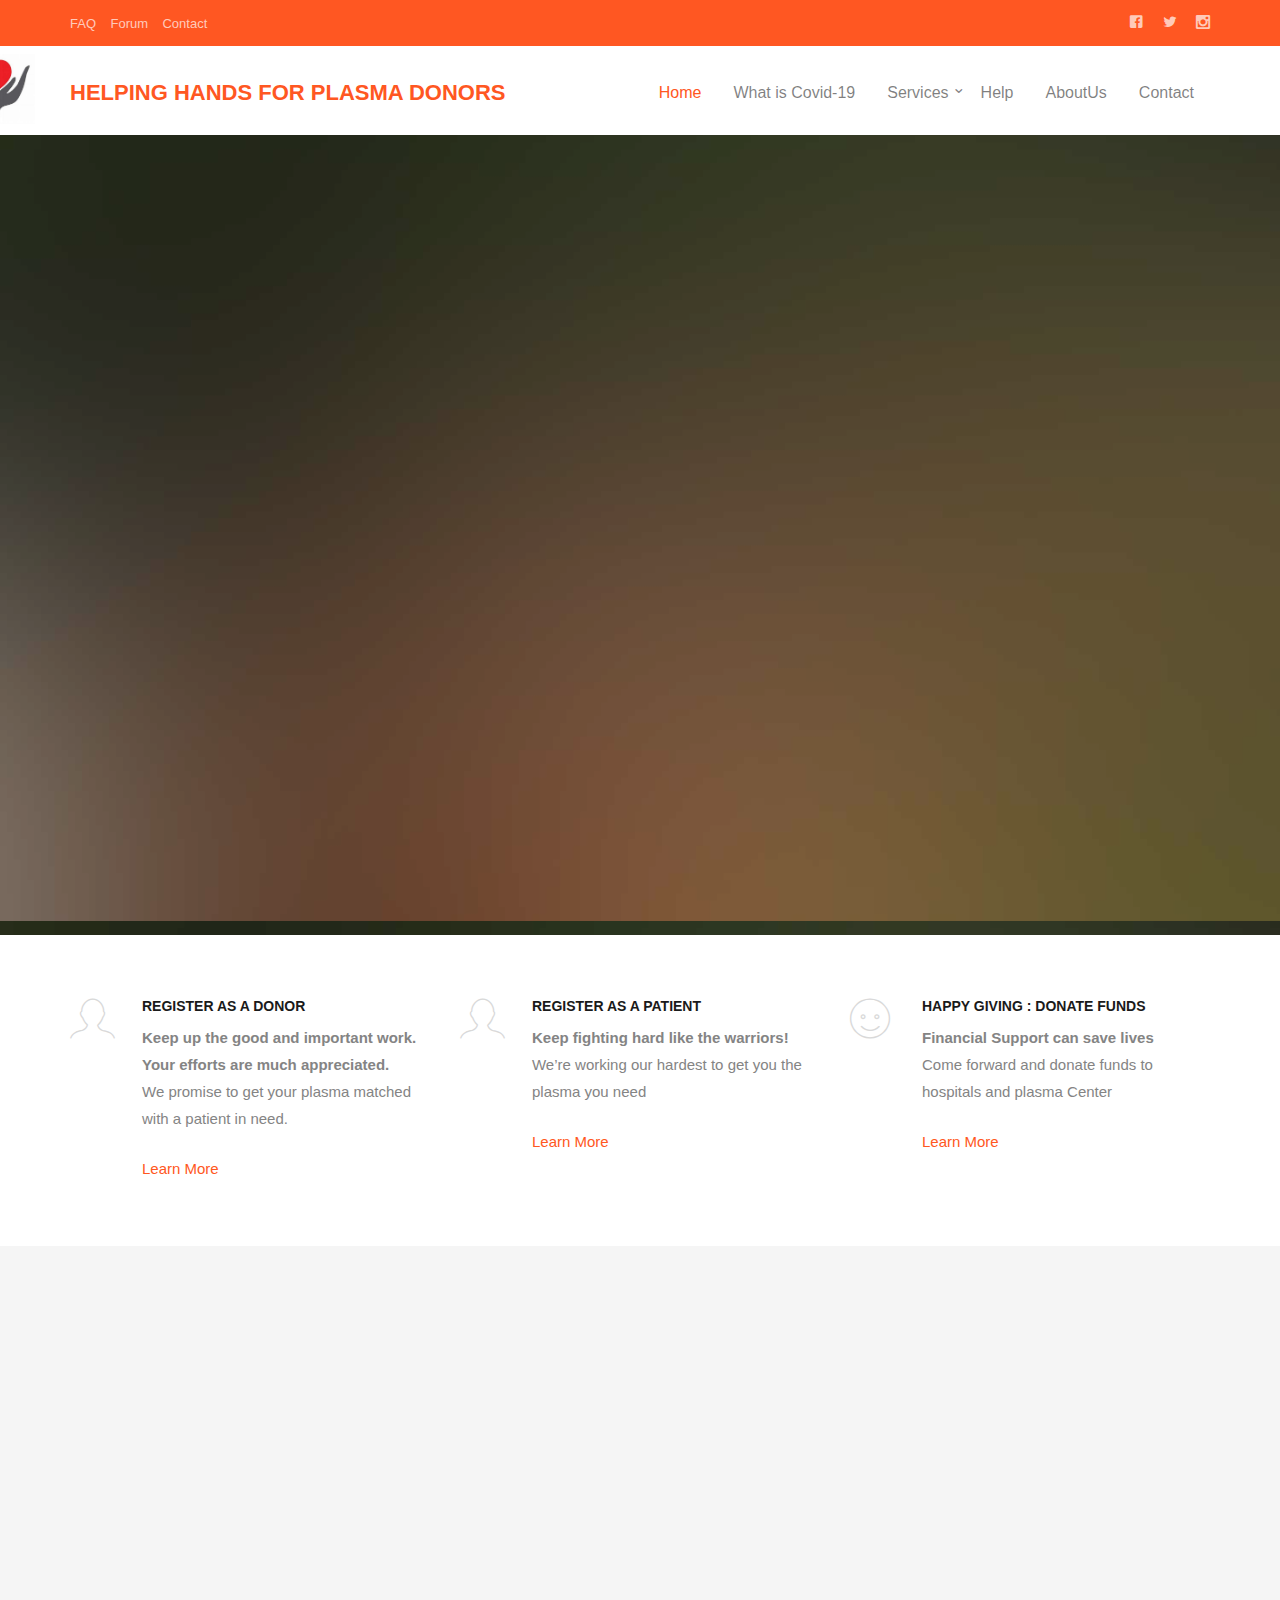
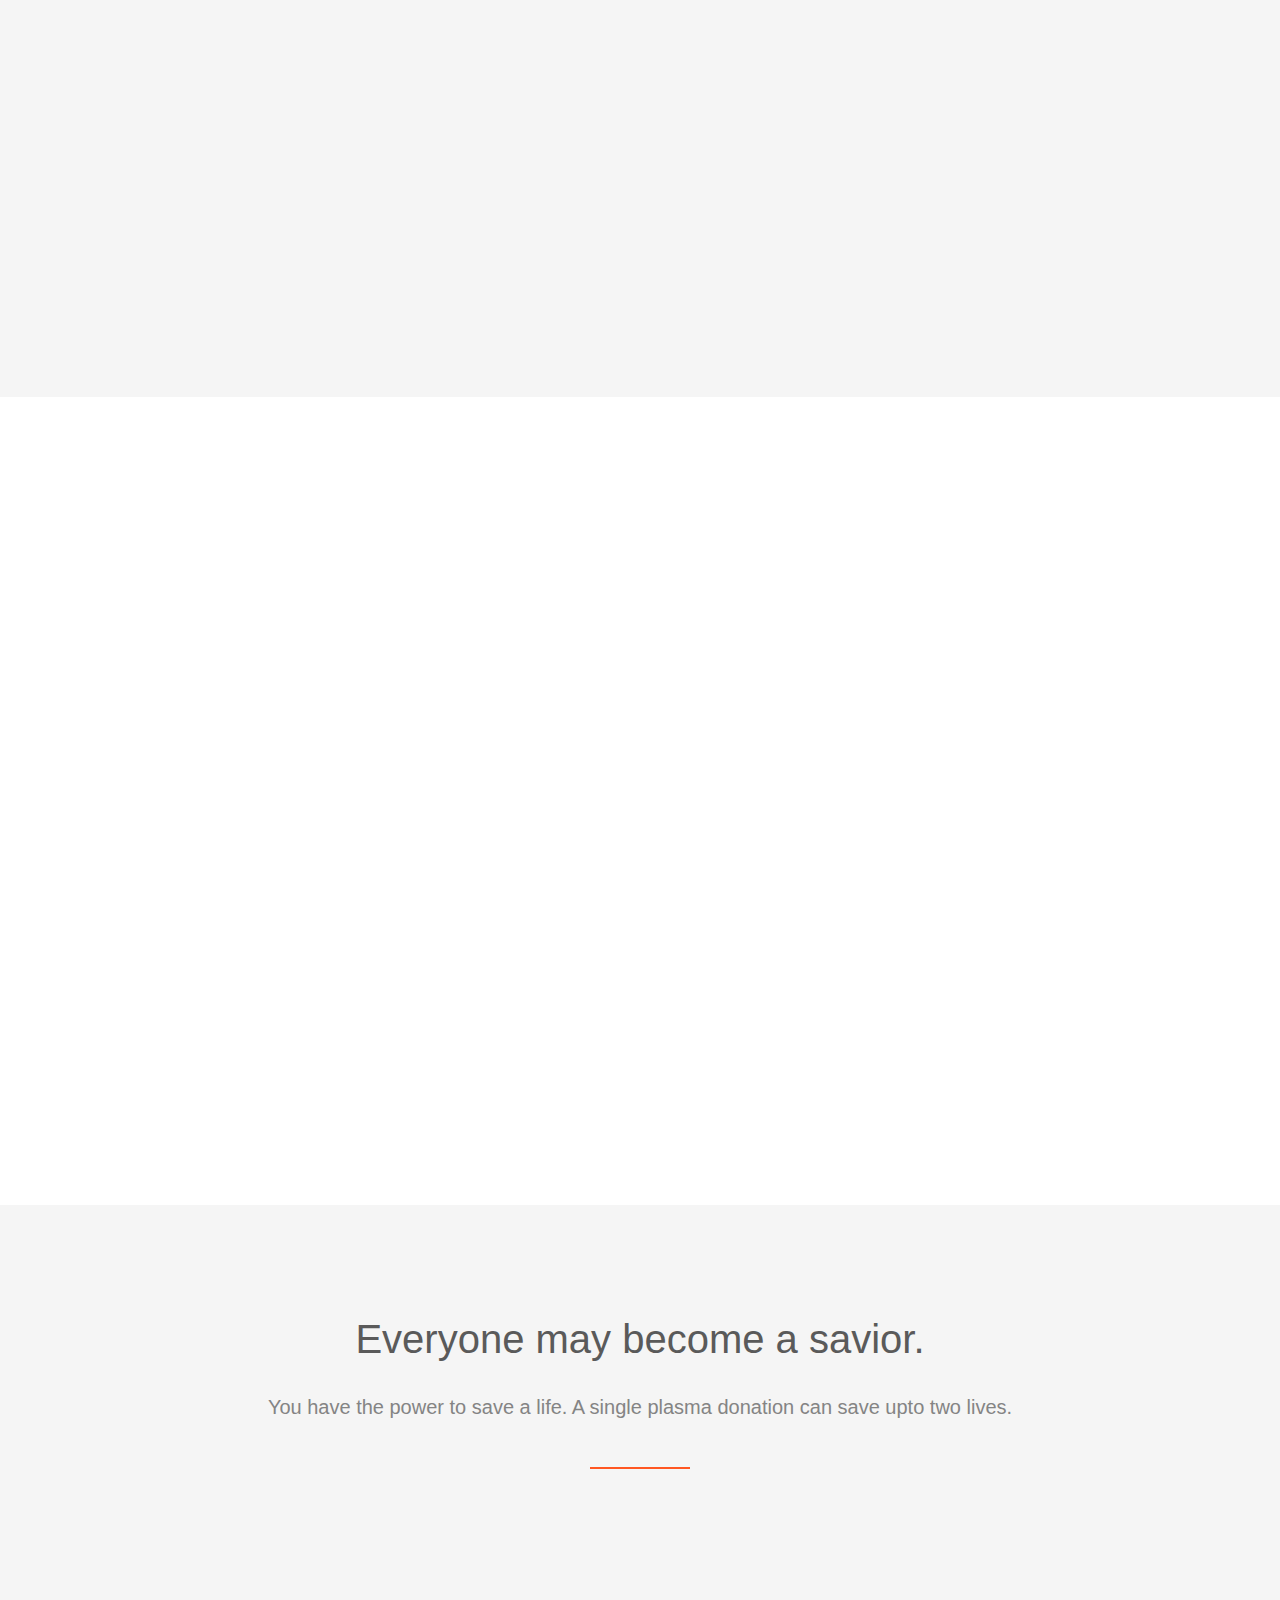
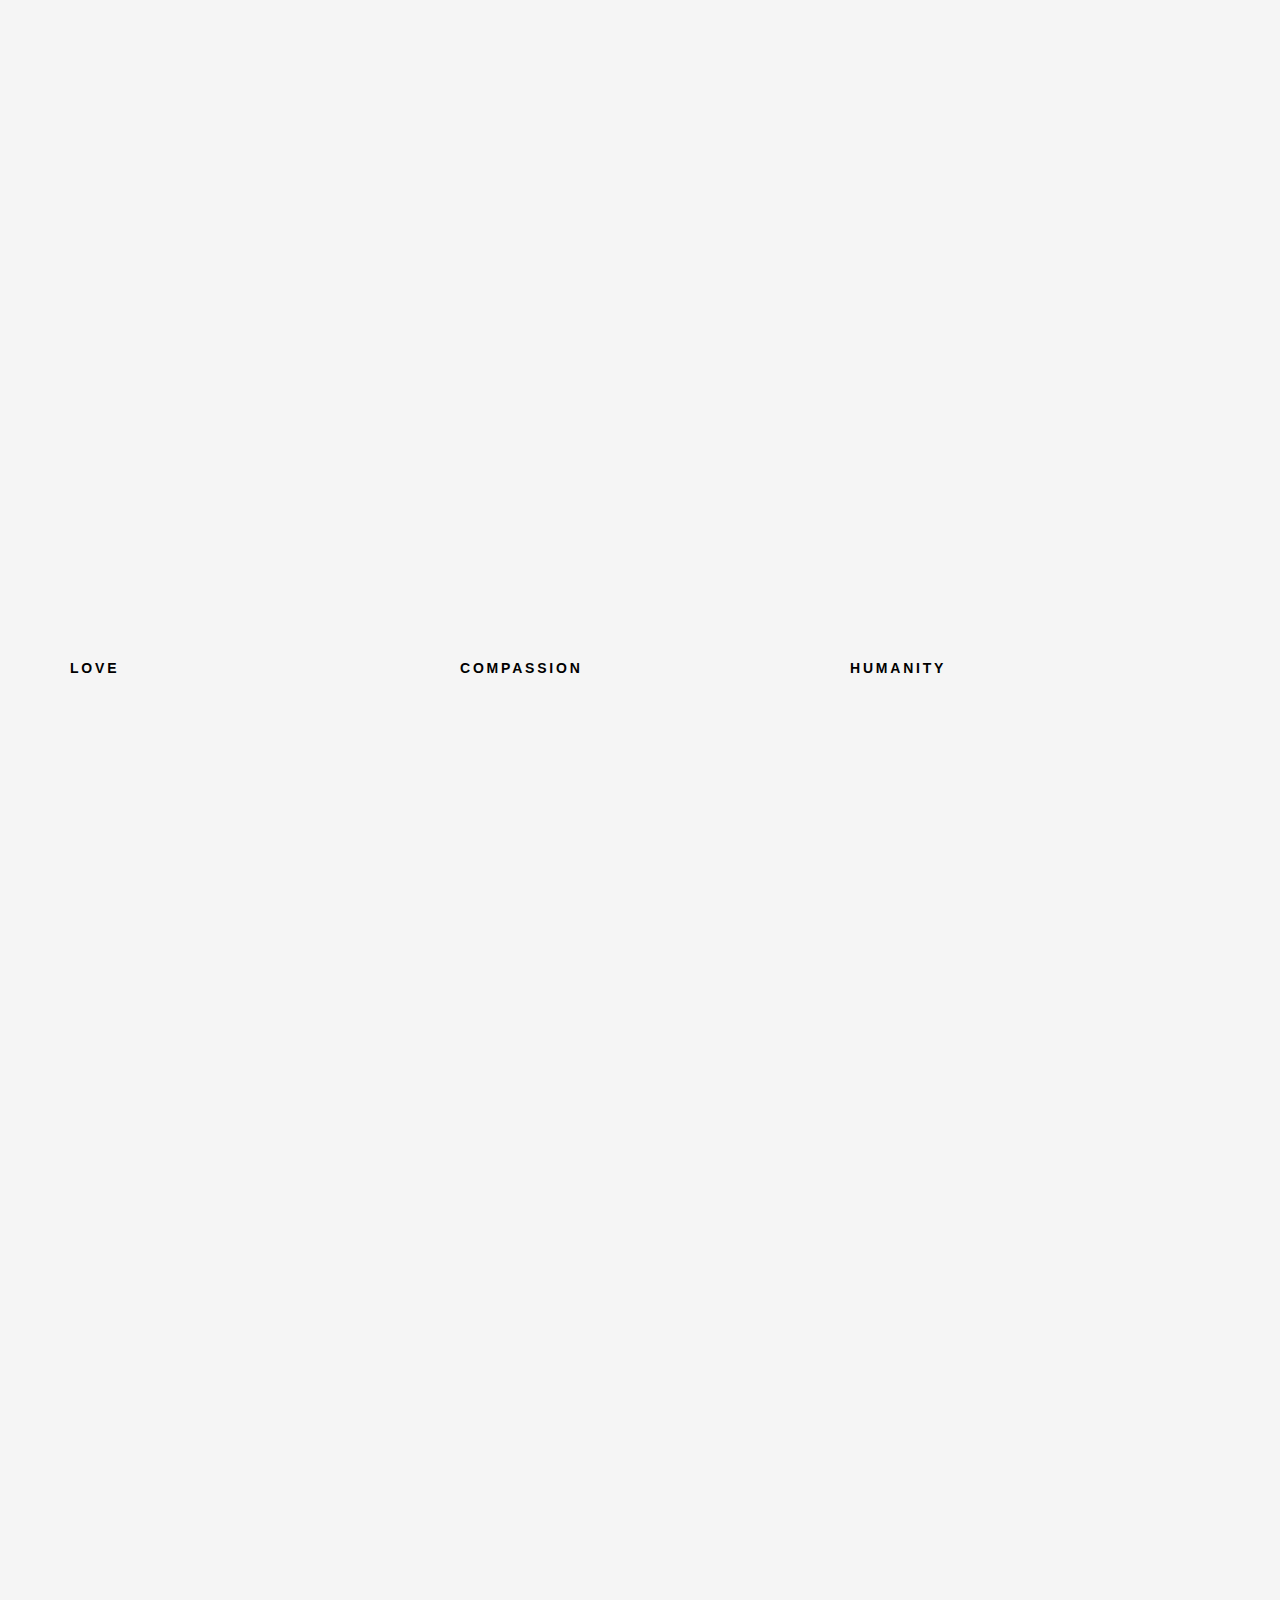
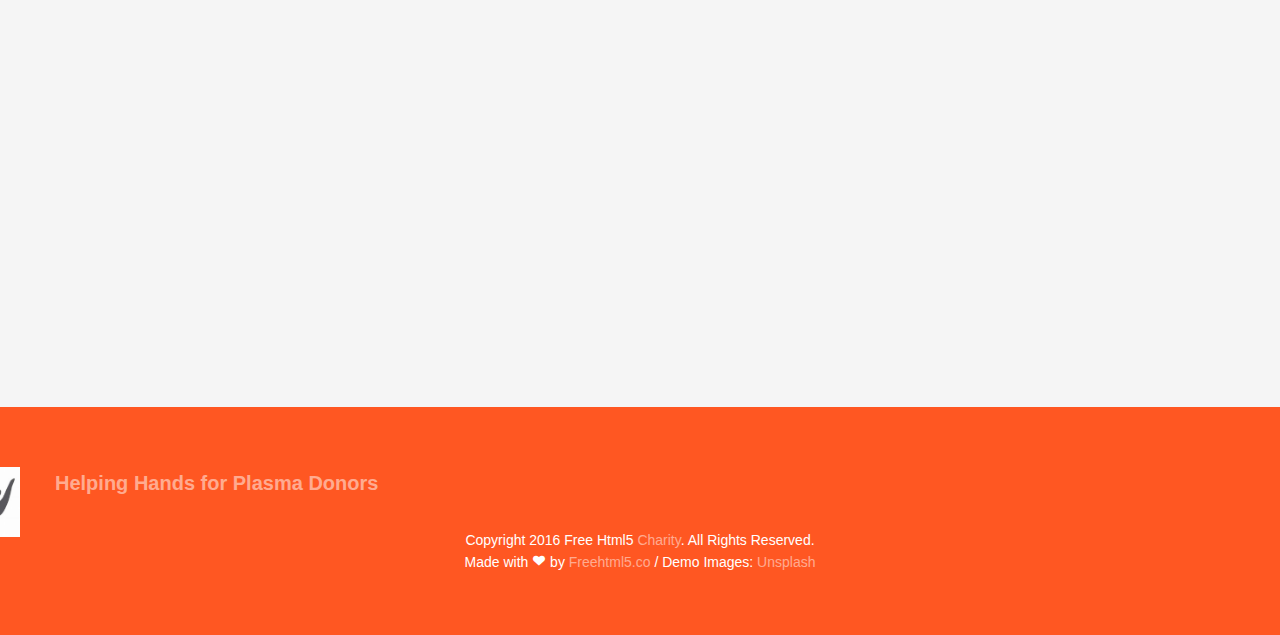
==== commit 1a1b73d9: "home page done" ====
--- a/index.html
+++ b/index.html
@@ -7,7 +7,7 @@
 	<head>
 	<meta charset="utf-8">
 	<meta http-equiv="X-UA-Compatible" content="IE=edge">
-	<title>Charity &mdash; 100% Free Fully Responsive HTML5 Template by FREEHTML5.co</title>
+	<title>Plasma Donation</title>
 	<meta name="viewport" content="width=device-width, initial-scale=1">
 	<meta name="description" content="Free HTML5 Template by FREEHTML5.CO" />
 	<meta name="keywords" content="free html5, free template, free bootstrap, html5, css3, mobile first, responsive" />
@@ -70,7 +70,7 @@
 			<div class="container">
 				<div class="row">
 					<div class="col-md-6 col-sm-6 text-left fh5co-link">
-						<a href="#">FAQ</a>
+						<a href="faq.html">FAQ</a>
 						<a href="#">Forum</a>
 						<a href="#">Contact</a>
 					</div>
@@ -85,34 +85,27 @@
 		<header id="fh5co-header-section" class="sticky-banner">
 			<div class="container">
 				<div class="nav-header">
+				<img src="images/logo4.jpg" style="width:9%;padding:3px; hight:9%;padding-top:8px;margin-left:-135px;float:left">
 					<a href="#" class="js-fh5co-nav-toggle fh5co-nav-toggle dark"><i></i></a>
-					<h1 id="fh5co-logo"><a href="index.html">Charity</a></h1>
+					
+					<h1 id="fh5co-logo" ><a href="index.html">Helping Hands for Plasma Donors</a></h1>
 					<!-- START #fh5co-menu-wrap -->
 					<nav id="fh5co-menu-wrap" role="navigation">
 						<ul class="sf-menu" id="fh5co-primary-menu">
 							<li class="active">
 								<a href="index.html">Home</a>
 							</li>
+							<li><a href="blog.html">What is Covid-19</a></li>
 							<li>
-								<a href="#" class="fh5co-sub-ddown">Get Involved</a>
-								<ul class="fh5co-sub-menu">
-									<li><a href="#">Donate</a></li>
-									<li><a href="#">Fundraise</a></li>
-									<li><a href="#">Campaign</a></li>
-									<li><a href="#">Philantrophy</a></li>
-									<li><a href="#">Volunteer</a></li>
+								<a href="#" class="fh5co-sub-ddown">Services</a>
+								 <ul class="fh5co-sub-menu">
+								 	<li><a href="#">Be a Donor</a></li>
+								 	<li><a href="#">Patient</a></li>
+								 	<li><a href="#">Contribute</a></li>
 								</ul>
 							</li>
-							<li>
-								<a href="#" class="fh5co-sub-ddown">Projects</a>
-								 <ul class="fh5co-sub-menu">
-								 	<li><a href="#">Water World</a></li>
-								 	<li><a href="#">Cloth Giving</a></li>
-								 	<li><a href="#">Medical Mission</a></li>
-								</ul>
-							</li>
-							<li><a href="about.html">About</a></li>
-							<li><a href="blog.html">Blog</a></li>
+							<li><a href="about.html">Help</a></li>
+							<li><a href="blog.html">AboutUs</a></li>
 							<li><a href="contact.html">Contact</a></li>
 						</ul>
 					</nav>
@@ -126,9 +119,9 @@
 			<div class="fh5co-overlay"></div>
 			<div class="fh5co-cover text-center" data-stellar-background-ratio="0.5" style="background-image: url(images/cover_bg_1.jpg);">
 				<div class="desc animate-box">
-					<h2><strong>Donate</strong> for the <strong>Poor Children</strong></h2>
-					<span>HandCrafted by <a href="http://frehtml5.co/" target="_blank" class="fh5co-site-name">FreeHTML5.co</a></span>
-					<span><a class="btn btn-primary btn-lg" href="#">Donate Now</a></span>
+					<h2 style="font-size:40px;width:80%;text-align:center;padding-left:20%"><strong> </strong>network of plasma across India for the recovery of COVID-19 patients </h2>
+					<span>Saving a soul is the best joy :)</span>
+					<span><a class="btn btn-primary btn-lg" href="#">Be a Donor</a></span>
 				</div>
 			</div>
 
@@ -144,160 +137,50 @@
 								<i class="icon-profile-male"></i>
 							</span>
 							<div class="feature-copy">
-								<h3>Become a volunteer</h3>
-								<p>Facilis ipsum reprehenderit nemo molestias. Aut cum mollitia reprehenderit.</p>
+								<h3>Register as a Donor</h3>
+								<p><strong>Keep up the good and important work. Your efforts are much appreciated.</strong><br>We promise to get your plasma matched with a patient in need.</p>
 								<p><a href="#">Learn More</a></p>
 							</div>
 						</div>
 
 					</div>
 
+					<div class="col-md-4">
+						<div class="feature-left">
+							<span class="icon">
+								<i class="icon-profile-male"></i>
+							</span>
+							<div class="feature-copy">
+								<h3>Register as a Patient</h3>
+								<p><strong>Keep fighting hard like the warriors!</strong> <br>
+                                  We’re working our hardest to get you the plasma you need</p>
+								<p><a href="#">Learn More</a></p>
+							</div>
+						</div>
+
+					</div>
 					<div class="col-md-4">
 						<div class="feature-left">
 							<span class="icon">
 								<i class="icon-happy"></i>
 							</span>
 							<div class="feature-copy">
-								<h3>Happy Giving</h3>
-								<p>Facilis ipsum reprehenderit nemo molestias. Aut cum mollitia reprehenderit.</p>
+								<h3>Happy Giving : Donate Funds</h3>
+								<p><strong>Financial Support can save lives</strong> <br>Come forward and donate funds to hospitals and plasma Center</p>
 								<p><a href="#">Learn More</a></p>
 							</div>
 						</div>
-
-					</div>
-					<div class="col-md-4">
-						<div class="feature-left">
-							<span class="icon">
-								<i class="icon-wallet"></i>
-							</span>
-							<div class="feature-copy">
-								<h3>Donation</h3>
-								<p>Facilis ipsum reprehenderit nemo molestias. Aut cum mollitia reprehenderit.</p>
-								<p><a href="#">Learn More</a></p>
-							</div>
-						</div>
-					</div>
-				</div>
-			</div>
-		</div>
-
-		<div id="fh5co-feature-product" class="fh5co-section-gray">
-			<div class="container">
-				<div class="row">
-					<div class="col-md-12 text-center heading-section">
-						<h3>Giving is Virtue.</h3>
-						<p>Far far away, behind the word mountains, far from the countries Vokalia and Consonantia, there live the blind texts.</p>
-					</div>
-				</div>
-
-				<div class="row row-bottom-padded-md">
-					<div class="col-md-12 text-center animate-box">
-						<p><img src="images/cover_bg_1.jpg" alt="Free HTML5 Bootstrap Template" class="img-responsive"></p>
-					</div>
-					<div class="col-md-6 text-center animate-box">
-						<p><img src="images/cover_bg_2.jpg" alt="Free HTML5 Bootstrap Template" class="img-responsive"></p>
-					</div>
-					<div class="col-md-6 text-center animate-box">
-						<p><img src="images/cover_bg_3.jpg" alt="Free HTML5 Bootstrap Template" class="img-responsive"></p>
-					</div>
-				</div>
-				<div class="row">
-					<div class="col-md-4">
-						<div class="feature-text">
-							<h3>Love</h3>
-							<p>Far far away, behind the word mountains, far from the countries Vokalia and Consonantia, there live the blind texts.</p>
-						</div>
-					</div>
-					<div class="col-md-4">
-						<div class="feature-text">
-							<h3>Compassion</h3>
-							<p>Far far away, behind the word mountains, far from the countries Vokalia and Consonantia, there live the blind texts.</p>
-						</div>
-					</div>
-					<div class="col-md-4">
-						<div class="feature-text">
-							<h3>Charity</h3>
-							<p>Far far away, behind the word mountains, far from the countries Vokalia and Consonantia, there live the blind texts.</p>
-						</div>
-					</div>
-				</div>
-
-				
-			</div>
-		</div>
-
-		
-		<div id="fh5co-portfolio">
-			<div class="container">
-
-				<div class="row">
-					<div class="col-md-6 col-md-offset-3 text-center heading-section animate-box">
-						<h3>Our Gallery</h3>
-						<p>Lorem ipsum dolor sit amet, consectetur adipisicing elit. Velit est facilis maiores, perspiciatis accusamus asperiores sint consequuntur debitis.</p>
-					</div>
-				</div>
-
-				
-				<div class="row row-bottom-padded-md">
-					<div class="col-md-12">
-						<ul id="fh5co-portfolio-list">
-
-							<li class="two-third animate-box" data-animate-effect="fadeIn" style="background-image: url(images/cover_bg_1.jpg); ">
-								<a href="#" class="color-3">
-									<div class="case-studies-summary">
-										<span>Give Love</span>
-										<h2>Donation is caring</h2>
-									</div>
-								</a>
-							</li>
-						
-							<li class="one-third animate-box" data-animate-effect="fadeIn" style="background-image: url(images/cover_bg_3.jpg); ">
-								<a href="#" class="color-4">
-									<div class="case-studies-summary">
-										<span>Give Love</span>
-										<h2>Donation is caring</h2>
-									</div>
-								</a>
-							</li>
-
-							<li class="one-third animate-box" data-animate-effect="fadeIn" style="background-image: url(images/cover_bg_1.jpg); "> 
-								<a href="#" class="color-5">
-									<div class="case-studies-summary">
-										<span>Give Love</span>
-										<h2>Donation is caring</h2>
-									</div>
-								</a>
-							</li>
-							<li class="two-third animate-box" data-animate-effect="fadeIn" style="background-image: url(images/cover_bg_3.jpg); ">
-								<a href="#" class="color-6">
-									<div class="case-studies-summary">
-										<span>Give Love</span>
-										<h2>Donation is caring</h2>
-									</div>
-								</a>
-							</li>
-						</ul>		
-					</div>
-				</div>
-
-				<div class="row">
-					<div class="col-md-4 col-md-offset-4 text-center animate-box">
-						<a href="#" class="btn btn-primary btn-lg">See Gallery</a>
-					</div>
-				</div>
-
-				
-			</div>
-		</div>
-		
-
-		
-		<div id="fh5co-content-section" class="fh5co-section-gray">
+					</div>
+				</div>
+			</div>
+		</div>
+		
+				<div id="fh5co-content-section" class="fh5co-section-gray">
 			<div class="container">
 				<div class="row">
 					<div class="col-md-8 col-md-offset-2 text-center heading-section animate-box">
-						<h3>Our Philantrophist</h3>
-						<p>Lorem ipsum dolor sit amet, consectetur adipisicing elit. Velit est facilis maiores, perspiciatis accusamus asperiores sint consequuntur debitis.</p>
+						<h3>HOW IT WORKS!</h3>
+					
 					</div>
 				</div>
 			</div>
@@ -306,47 +189,47 @@
 					<div class="col-md-4">
 						<div class="fh5co-testimonial text-center animate-box">
 							<figure>
-								<img src="images/person_1.jpg" alt="user">
+								<img src="images/f2.jpg" alt="user">
 							</figure>
 							<blockquote>
-								<p>&ldquo;Far far away, behind the word mountains, far from the countries Vokalia and Consonantia, there live the blind texts. Far far away, behind the word mountains, far from the countries Vokalia and Consonantia, there live the blind texts.&rdquo;</p>
+								<p>&ldquo;Fill in your contact details, location, blood group and medical history so that we can find you an accurate match within your <strong>District.</strong>&rdquo;</p>
 							</blockquote>
-							<span>Jean Doe, XYZ Co.</span>
+							<span style="font-weight:900;color: #009999">Step - 1</span>
 						</div>
 					</div>
 					<div class="col-md-4">
 						<div class="fh5co-testimonial text-center animate-box">
 							<figure>
-								<img src="images/person_2.jpg" alt="user">
+								<img src="images/mat.jpg" alt="user">
 							</figure>
 							<blockquote>
-								<p>&ldquo;Far far away, behind the word mountains, far from the countries Vokalia and Consonantia, there live the blind texts. Far far away, behind the word mountains, far from the countries Vokalia and Consonantia, there live the blind texts.&rdquo;</p>
+								<p>&ldquo;Our algorithm matches registered patients and donors within the distric of patient.Once patient found a successful match,he/she will send a <strong>request</strong> to the donors for getting the details of Donor. &rdquo;</p>
 							</blockquote>
-							<span>John Doe, XYZ Co.</span>
+							<span style="font-weight:900;color: #009999">Step - 2</span>
 						</div>
 					</div>
 					<div class="col-md-4">
 						<div class="fh5co-testimonial text-center animate-box">
 							<figure>
-								<img src="images/person_3.jpg" alt="user">
+								<img src="images/connec.jpg" alt="user">
 							</figure>
 							<blockquote>
-								<p>&ldquo;Far far away, behind the word mountains, far from the countries Vokalia and Consonantia, there live the blind texts. Far far away, behind the word mountains, far from the countries Vokalia and Consonantia, there live the blind texts.&rdquo;</p>
+								<p>&ldquo;As soon as the Donor accepts the request, we provide the patient with the donor's details to enable them to connect and take the process forward&rdquo;</p>
 							</blockquote>
-							<span>John Doe, XYZ Co.</span>
+							<span style="font-weight:900;color: #009999">Step - 3</span>
 						</div>
 					</div>
 				</div>
 			</div>
 		</div>
 		<!-- fh5co-content-section -->
-
+		
 		<div id="fh5co-services-section">
 			<div class="container">
 				<div class="row">
 					<div class="col-md-8 col-md-offset-2 text-center heading-section animate-box">
-						<h3>Our Projects. Support Us</h3>
-						<p>Lorem ipsum dolor sit amet, consectetur adipisicing elit. Velit est facilis maiores, perspiciatis accusamus asperiores sint consequuntur debitis.</p>
+						<h3>Our Impact</h3>
+						<p> This site connects current COVID patients with recovered COVID patients who wish to donate plasma.</p>
 					</div>
 				</div>
 			</div>
@@ -355,45 +238,26 @@
 					<div class="col-md-4 col-sm-4">
 						<div class="services animate-box">
 							<span><i class="icon-heart"></i></span>
-							<h3>Water Project In Kenya</h3>
+							<h3>Donors</h3>
 							<p>Far far away, behind the word mountains, far from the countries Vokalia and Consonantia, there live the blind texts.</p>
 						</div>
 					</div>
 					<div class="col-md-4 col-sm-4">
 						<div class="services animate-box">
 							<span><i class="icon-heart"></i></span>
-							<h3>Shelter Giving</h3>
+							<h3>Patients</h3>
 							<p>Far far away, behind the word mountains, far from the countries Vokalia and Consonantia, there live the blind texts.</p>
 						</div>
 					</div>
+				
+				
 					<div class="col-md-4 col-sm-4">
 						<div class="services animate-box">
 							<span><i class="icon-heart"></i></span>
-							<h3>Shelter Giving</h3>
+							<h3>Lives Saved</h3>
 							<p>Far far away, behind the word mountains, far from the countries Vokalia and Consonantia, there live the blind texts.</p>
 						</div>
 					</div>
-					<div class="col-md-4 col-sm-4">
-						<div class="services animate-box">
-							<span><i class="icon-heart"></i></span>
-							<h3>Water Project In Kenya</h3>
-							<p>Far far away, behind the word mountains, far from the countries Vokalia and Consonantia, there live the blind texts.</p>
-						</div>
-					</div>
-					<div class="col-md-4 col-sm-4">
-						<div class="services animate-box">
-							<span><i class="icon-heart"></i></span>
-							<h3>Water Project In Kenya</h3>
-							<p>Far far away, behind the word mountains, far from the countries Vokalia and Consonantia, there live the blind texts.</p>
-						</div>
-					</div>
-					<div class="col-md-4 col-sm-4">
-						<div class="services animate-box">
-							<span><i class="icon-heart"></i></span>
-							<h3>Midical Mission</h3>
-							<p>Far far away, behind the word mountains, far from the countries Vokalia and Consonantia, there live the blind texts.</p>
-						</div>
-					</div>
 				</div>
 			</div>
 		</div>
@@ -401,12 +265,73 @@
 		<!-- END What we do -->
 
 
+
+		<div id="fh5co-feature-product" class="fh5co-section-gray">
+			<div class="container">
+				<div class="row">
+					<div class="col-md-12 text-center heading-section">
+						<h3>Everyone may become a savior.</h3>
+						<p> You have the power to save a life. A single plasma donation can save upto two lives.</p>
+					</div>
+				</div>
+
+				<div class="row row-bottom-padded-md">
+					<div class="col-md-6 text-center animate-box">
+						<p ><img src="images/z.jpg" alt="Free HTML5 Bootstrap Template" class="img-responsive" style="width:85%;height:300px"></p>
+					</div>
+					<div class="col-md-6 text-center animate-box">
+						<p><img src="images/z1.jpg" alt="Free HTML5 Bootstrap Template" class="img-responsive"  style="width:85%;height:300px"></p>
+					</div>
+					<div class="col-md-6 text-center animate-box">
+						<p><img src="images/z2.jpg" alt="Free HTML5 Bootstrap Template" class="img-responsive" style="width:85%;height:300px"></p>
+					</div>
+					<div class="col-md-6 text-center animate-box">
+						<p><img src="images/z5.jpg" alt="Free HTML5 Bootstrap Template" class="img-responsive" style="width:85%;height:300px"></p>
+					</div>
+				</div>
+				<div class="row">
+					<div class="col-md-4">
+						<div class="feature-text">
+							<h3>Love</h3>
+							
+						</div>
+					</div>
+					<div class="col-md-4">
+						<div class="feature-text">
+							<h3>Compassion</h3>
+						
+						</div>
+					</div>
+					<div class="col-md-4">
+						<div class="feature-text">
+							<h3>Humanity</h3>
+					
+						</div>
+					</div>
+				</div>
+
+				
+			</div>
+		</div>
+
+		
+		
+					
+		
+
+		
+		
+				
+						
+
+
+
 		<div id="fh5co-blog-section" class="fh5co-section-gray">
 			<div class="container">
 				<div class="row">
 					<div class="col-md-8 col-md-offset-2 text-center heading-section animate-box">
-						<h3>Recent From Blog</h3>
-						<p>Lorem ipsum dolor sit amet, consectetur adipisicing elit. Velit est facilis maiores, perspiciatis accusamus asperiores sint consequuntur debitis.</p>
+						<h3>Recent Blogs</h3>
+			
 					</div>
 				</div>
 			</div>
@@ -414,28 +339,28 @@
 				<div class="row row-bottom-padded-md">
 					<div class="col-lg-4 col-md-4 col-sm-6">
 						<div class="fh5co-blog animate-box">
-							<a href="#"><img class="img-responsive" src="images/cover_bg_1.jpg" alt=""></a>
+							<a href="#"><img class="img-responsive" src="images/s.jpg" alt=""></a>
 							<div class="blog-text">
 								<div class="prod-title">
-									<h3><a href=""#>Medical Mission in Southern Kenya</a></h3>
-									<span class="posted_by">Sep. 15th</span>
+									<h3><a href="https://www.devdiscourse.com/article/sports-games/1547582-sachin-tendulkar-recovers-from-covid-19-to-donate-plasma">Sachin Tendulkar recovers from COVID-19, to donate plasma</a></h3>
+									<span class="posted_by">April. 24th</span>
 									<span class="comment"><a href="">21<i class="icon-bubble2"></i></a></span>
-									<p>Far far away, behind the word mountains, far from the countries Vokalia and Consonantia, there live the blind texts.</p>
-									<p><a href="#">Learn More...</a></p>
+									<p>''I would like to give a message, which the doctors have told me to give. Last year, I had inaugurated a plasma donation centre and their message, if plasma is given at the right time, patients can recover faster,'' Tendulkar said in a video posted on his twitter handle.</p>
+									<p><a href="https://www.devdiscourse.com/article/sports-games/1547582-sachin-tendulkar-recovers-from-covid-19-to-donate-plasma">Learn More...</a></p>
 								</div>
 							</div> 
 						</div>
 					</div>
 					<div class="col-lg-4 col-md-4 col-sm-6">
 						<div class="fh5co-blog animate-box">
-							<a href="#"><img class="img-responsive" src="images/cover_bg_2.jpg" alt=""></a>
+							<a href="#"><img class="img-responsive" src="images/k.jpg" alt=""></a>
 							<div class="blog-text">
 								<div class="prod-title">
-									<h3><a href=""#>Medical Mission in Southern Kenya</a></h3>
-									<span class="posted_by">Sep. 15th</span>
+									<h3><a href="https://www.wefornews.com/kejriwal-appeals-for-plasma-donation/">Kejriwal appeals for Plasma Donation for treating COVID-19 patients</a></h3>
+									<span class="posted_by">April. 13th</span>
 									<span class="comment"><a href="">21<i class="icon-bubble2"></i></a></span>
-									<p>Far far away, behind the word mountains, far from the countries Vokalia and Consonantia, there live the blind texts.</p>
-									<p><a href="#">Learn More...</a></p>
+									<p>New Delhi, Apr 13 : Delhi Chief Minister Arvind Kejriwal Tuesday said very less plasma is available in stock for treating COVID-19 patients and appealed to those who have recovered from the disease to actively donate it.</p>
+									<p><a href="https://www.wefornews.com/kejriwal-appeals-for-plasma-donation/">Learn More...</a></p>
 								</div>
 							</div> 
 						</div>
@@ -443,14 +368,14 @@
 					<div class="clearfix visible-sm-block"></div>
 					<div class="col-lg-4 col-md-4 col-sm-6">
 						<div class="fh5co-blog animate-box">
-							<a href="#"><img class="img-responsive" src="images/cover_bg_3.jpg" alt=""></a>
+							<a href="#"><img class="img-responsive" src="images/p.jpg" alt=""></a>
 							<div class="blog-text">
 								<div class="prod-title">
-									<h3><a href=""#>Medical Mission in Southern Kenya</a></h3>
-									<span class="posted_by">Sep. 15th</span>
+									<h3><a href="https://indianexpress.com/article/cities/delhi/motivate-staff-to-donate-plasma-save-lives-delhi-police-commissioner-to-dcps-7285624/">Motivate staff to donate plasma, save lives: Delhi Police Commissioner to DCPs</a></h3>
+									<span class="posted_by">April. 23rd</span>
 									<span class="comment"><a href="">21<i class="icon-bubble2"></i></a></span>
-									<p>Far far away, behind the word mountains, far from the countries Vokalia and Consonantia, there live the blind texts.</p>
-									<p><a href="#">Learn More...</a></p>
+									<p>Delhi Police Commissioner S N Shrivastava has directed all Deputy Commissioners of Police (DCPs) of districts and units to motivate those police personnel who have recovered from Covid-19 to donate their plasma for needy patients.</p>
+									<p><a href="https://indianexpress.com/article/cities/delhi/motivate-staff-to-donate-plasma-save-lives-delhi-police-commissioner-to-dcps-7285624/">Learn More...</a></p>
 								</div>
 							</div> 
 						</div>
@@ -460,7 +385,7 @@
 
 				<div class="row">
 					<div class="col-md-4 col-md-offset-4 text-center animate-box">
-						<a href="#" class="btn btn-primary btn-lg">Our Blog</a>
+						<a href="blog.html" class="btn btn-primary btn-lg">Our Blog</a>
 					</div>
 				</div>
 
@@ -471,14 +396,14 @@
 			<div id="footer">
 				<div class="container">
 					<div class="row">
+									<img src="images/logo4.jpg" style="width:9%;padding:5px; hight:9%;padding-top:0px;margin-left:-135px;float:left">
+					<a href="#" class="js-fh5co-nav-toggle fh5co-nav-toggle dark"><i></i></a>
+			
+					<p style="font-size:20px; font-weight:bold"><a href="index.html">Helping Hands for Plasma Donors</a></p>
+					
 						<div class="col-md-6 col-md-offset-3 text-center">
-							<p class="fh5co-social-icons">
-								<a href="#"><i class="icon-twitter2"></i></a>
-								<a href="#"><i class="icon-facebook2"></i></a>
-								<a href="#"><i class="icon-instagram"></i></a>
-								<a href="#"><i class="icon-dribbble2"></i></a>
-								<a href="#"><i class="icon-youtube"></i></a>
-							</p>
+
+							
 							<p>Copyright 2016 Free Html5 <a href="#">Charity</a>. All Rights Reserved. <br>Made with <i class="icon-heart3"></i> by <a href="http://freehtml5.co/" target="_blank">Freehtml5.co</a> / Demo Images: <a href="https://unsplash.com/" target="_blank">Unsplash</a></p>
 						</div>
 					</div>
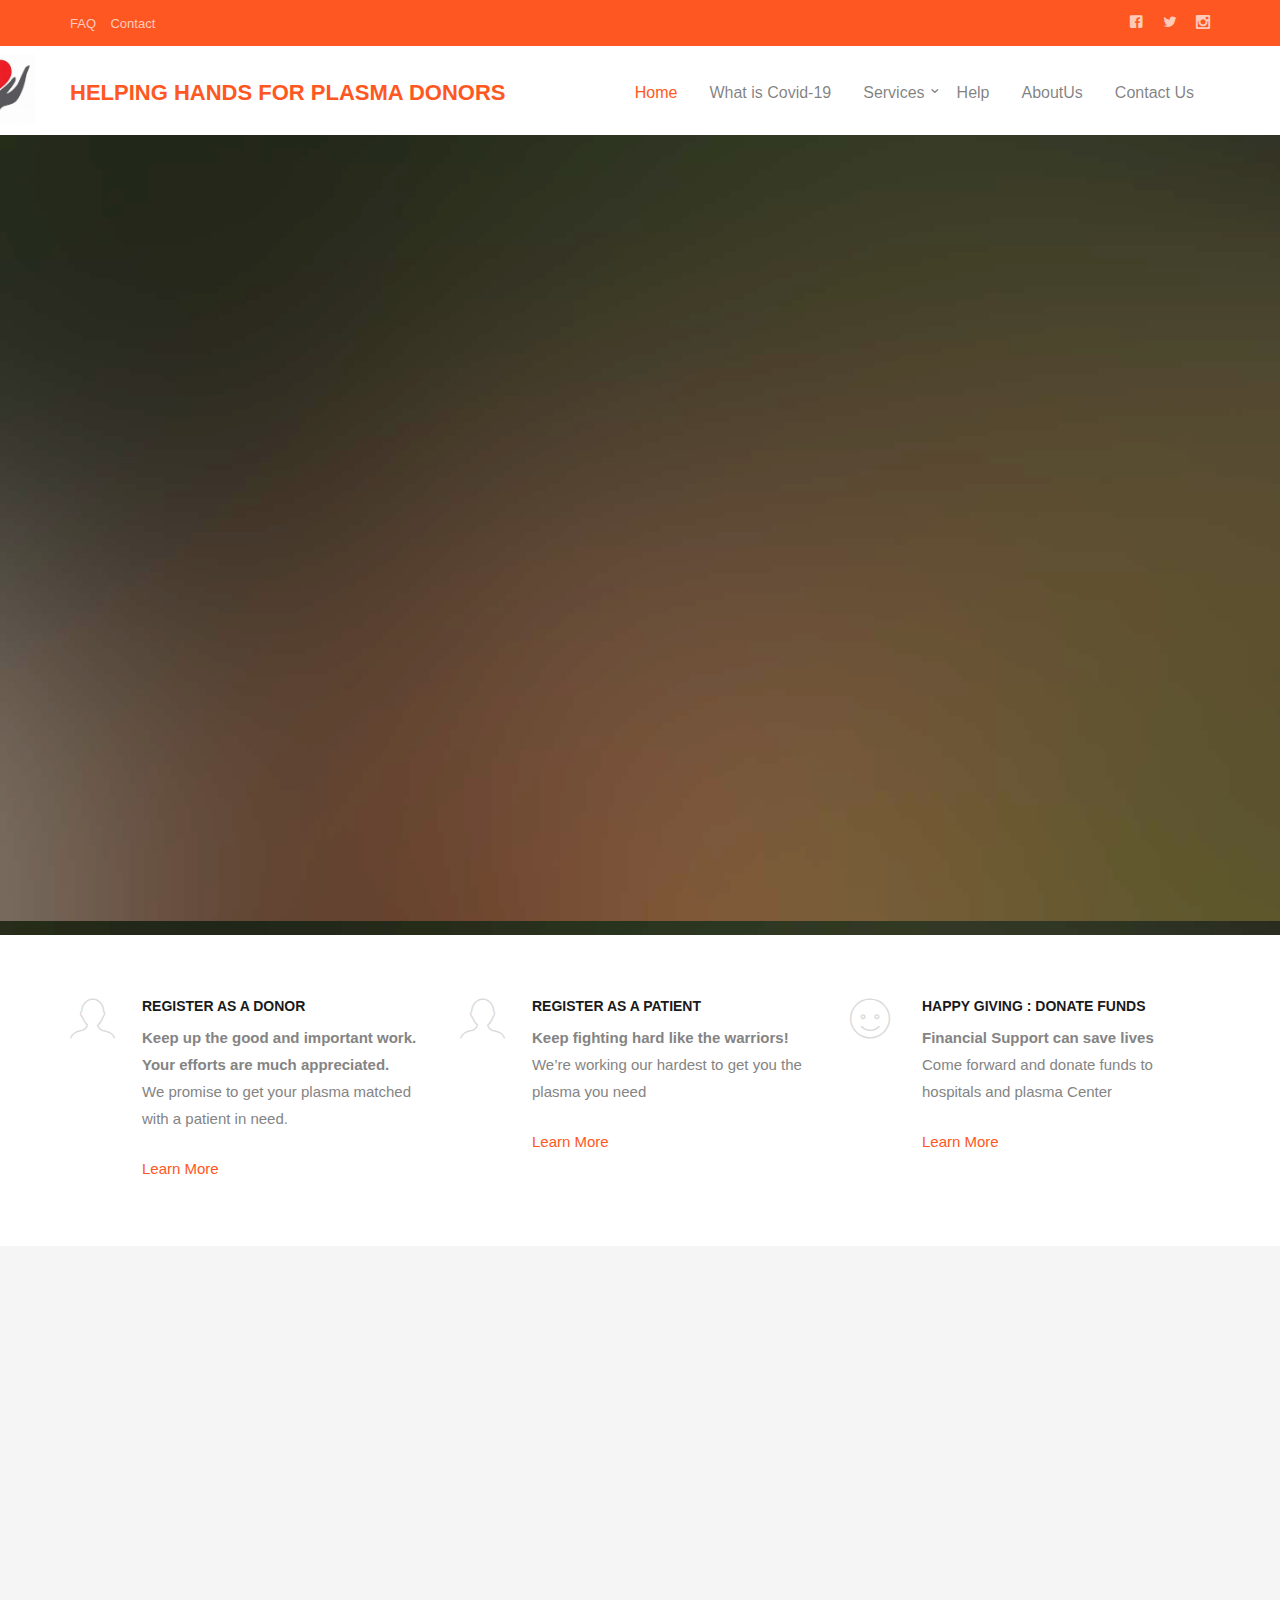
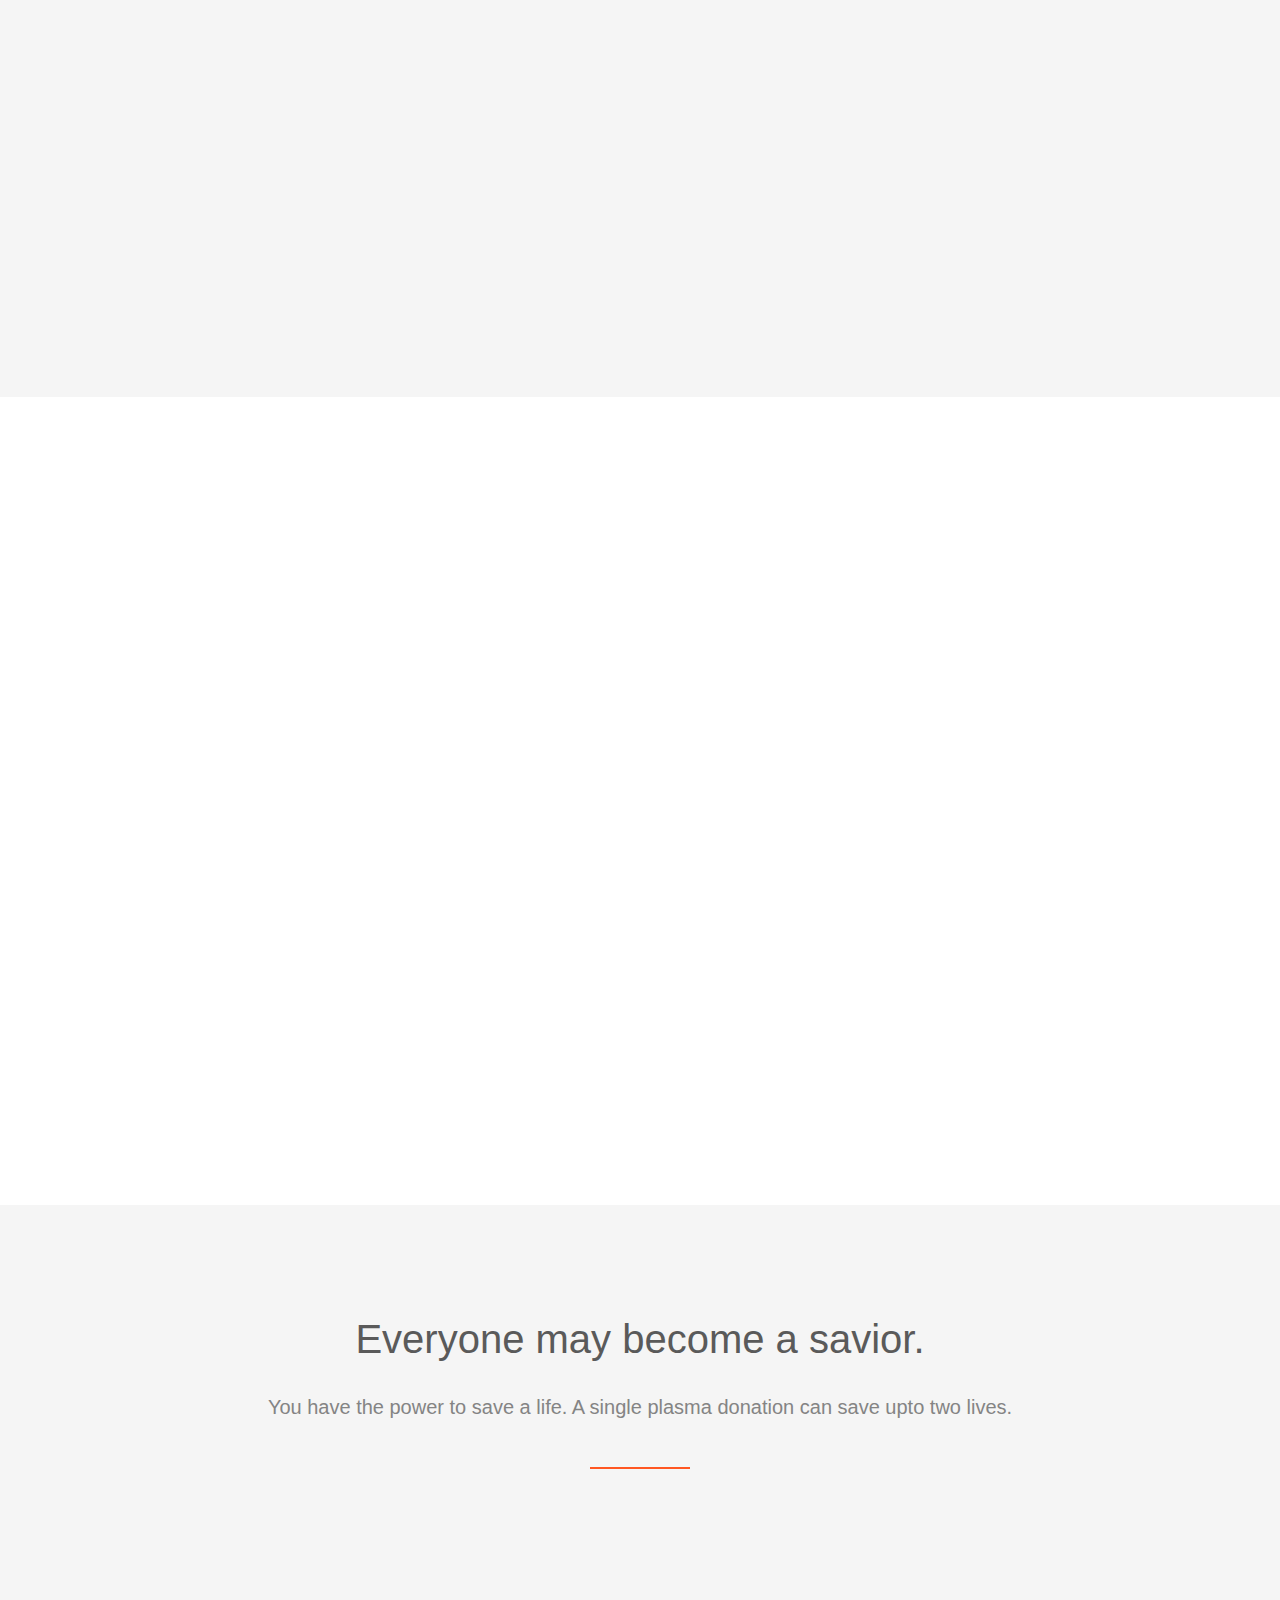
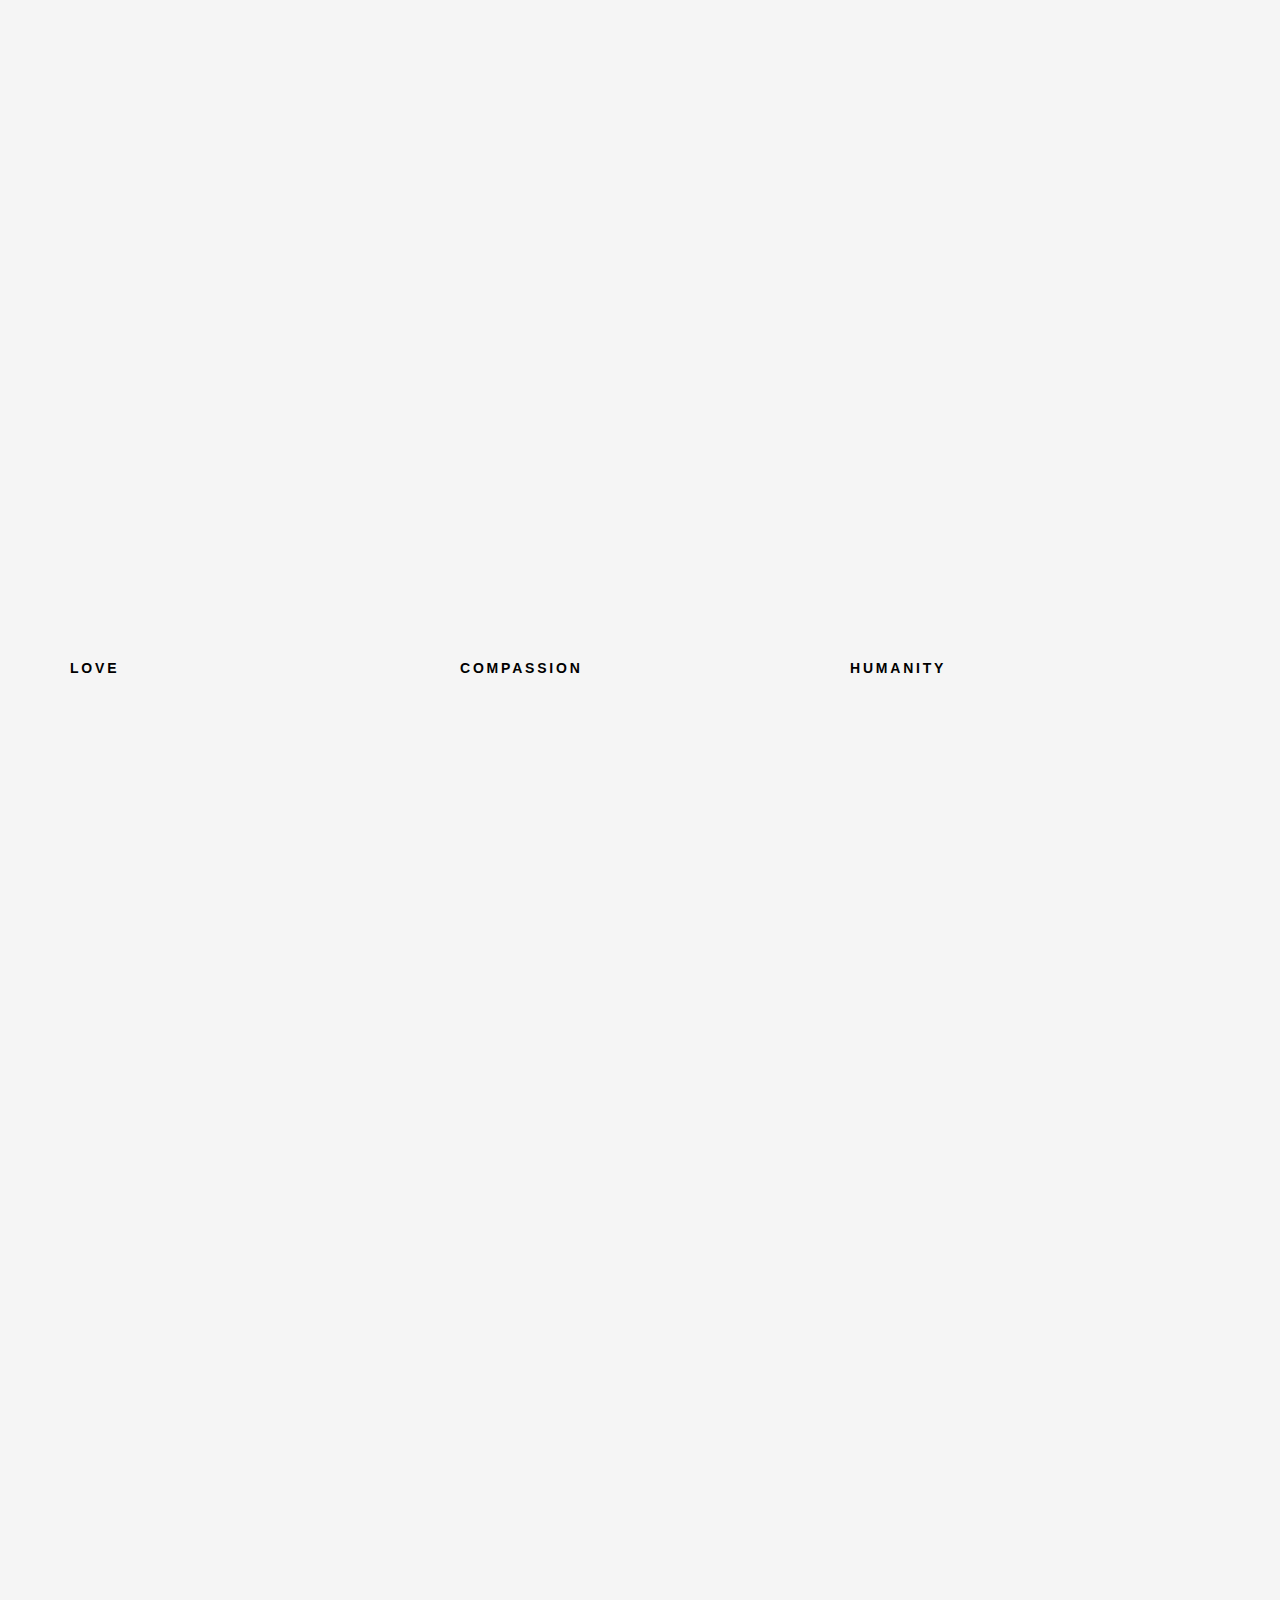
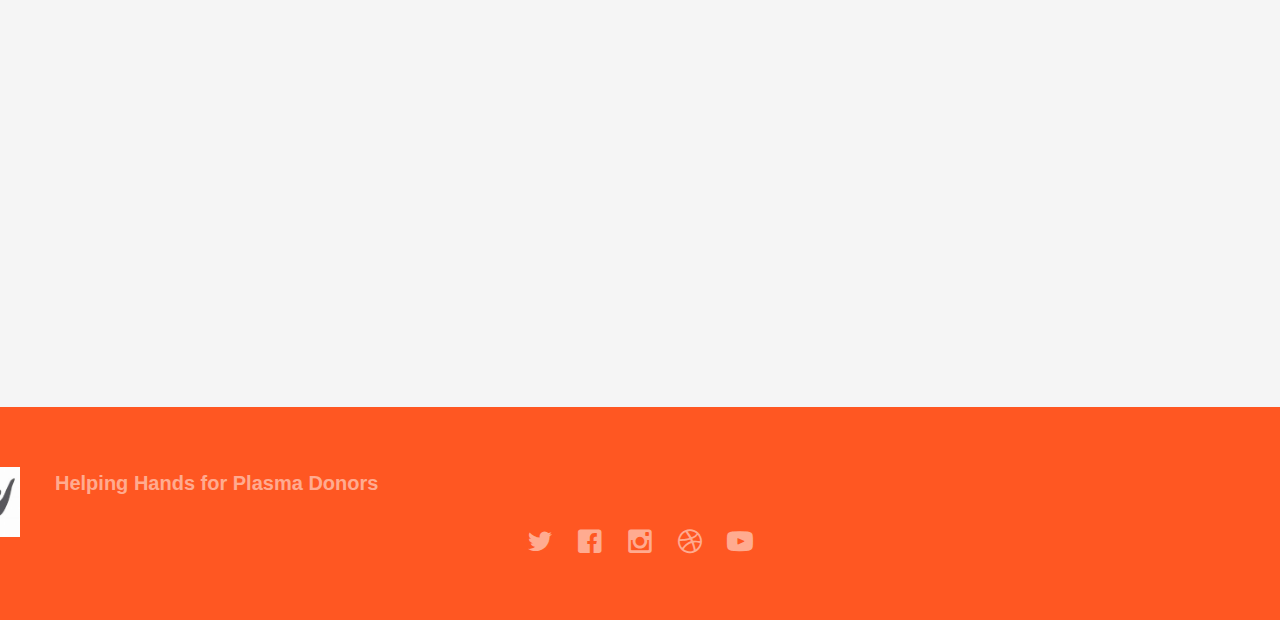
==== commit 46ed84ee: "added contact us page ,liked all the pages to home page accept the login and registration pages ,mad" ====
--- a/index.html
+++ b/index.html
@@ -38,24 +38,25 @@
 	<meta name="twitter:url" content="" />
 	<meta name="twitter:card" content="" />
 
-	<!-- Place favicon.ico and apple-touch-icon.png in the root directory -->
+	
 	<link rel="shortcut icon" href="favicon.ico">
 
-	<!-- <link href='https://fonts.googleapis.com/css?family=Open+Sans:400,700,300' rel='stylesheet' type='text/css'> -->
-	
-	<!-- Animate.css -->
+	
+	
+	
 	<link rel="stylesheet" href="css/animate.css">
-	<!-- Icomoon Icon Fonts-->
+
 	<link rel="stylesheet" href="css/icomoon.css">
-	<!-- Bootstrap  -->
+	
 	<link rel="stylesheet" href="css/bootstrap.css">
-	<!-- Superfish -->
+
 	<link rel="stylesheet" href="css/superfish.css">
 
 	<link rel="stylesheet" href="css/style.css">
-
-
-	<!-- Modernizr JS -->
+	
+
+
+	
 	<script src="js/modernizr-2.6.2.min.js"></script>
 	<!-- FOR IE9 below -->
 	<!--[if lt IE 9]>
@@ -71,8 +72,8 @@
 				<div class="row">
 					<div class="col-md-6 col-sm-6 text-left fh5co-link">
 						<a href="faq.html">FAQ</a>
-						<a href="#">Forum</a>
-						<a href="#">Contact</a>
+				
+						<a href="ContactForm.html">Contact</a>
 					</div>
 					<div class="col-md-6 col-sm-6 text-right fh5co-social">
 						<a href="#" class="grow"><i class="icon-facebook2"></i></a>
@@ -93,20 +94,24 @@
 					<nav id="fh5co-menu-wrap" role="navigation">
 						<ul class="sf-menu" id="fh5co-primary-menu">
 							<li class="active">
-								<a href="index.html">Home</a>
+								<a href="index.html"  class="active active-first">Home</a>
 							</li>
 							<li><a href="blog.html">What is Covid-19</a></li>
 							<li>
 								<a href="#" class="fh5co-sub-ddown">Services</a>
 								 <ul class="fh5co-sub-menu">
-								 	<li><a href="#">Be a Donor</a></li>
-								 	<li><a href="#">Patient</a></li>
+								 	<li><a href="#">Register as a Donor</a></li>
+								 	<li><a href="#">Register as a Patient</a></li>
 								 	<li><a href="#">Contribute</a></li>
 								</ul>
 							</li>
-							<li><a href="about.html">Help</a></li>
-							<li><a href="blog.html">AboutUs</a></li>
-							<li><a href="contact.html">Contact</a></li>
+							<li><a href="faq.html">Help</a></li>
+
+							<li><a href="about.html">AboutUs</a></li>
+							<li><a href="ContactForm.html">Contact Us</a></li>
+							
+						
+
 						</ul>
 					</nav>
 				</div>
@@ -121,7 +126,7 @@
 				<div class="desc animate-box">
 					<h2 style="font-size:40px;width:80%;text-align:center;padding-left:20%"><strong> </strong>network of plasma across India for the recovery of COVID-19 patients </h2>
 					<span>Saving a soul is the best joy :)</span>
-					<span><a class="btn btn-primary btn-lg" href="#">Be a Donor</a></span>
+					<span><a class="btn btn-primary btn-lg" href="#">Login as Donor</a></span>
 				</div>
 			</div>
 
@@ -313,19 +318,6 @@
 				
 			</div>
 		</div>
-
-		
-		
-					
-		
-
-		
-		
-				
-						
-
-
-
 		<div id="fh5co-blog-section" class="fh5co-section-gray">
 			<div class="container">
 				<div class="row">
@@ -401,11 +393,16 @@
 			
 					<p style="font-size:20px; font-weight:bold"><a href="index.html">Helping Hands for Plasma Donors</a></p>
 					
-						<div class="col-md-6 col-md-offset-3 text-center">
-
-							
-							<p>Copyright 2016 Free Html5 <a href="#">Charity</a>. All Rights Reserved. <br>Made with <i class="icon-heart3"></i> by <a href="http://freehtml5.co/" target="_blank">Freehtml5.co</a> / Demo Images: <a href="https://unsplash.com/" target="_blank">Unsplash</a></p>
-						</div>
+					<div class="col-md-6 col-md-offset-3 text-center">
+								<p class="fh5co-social-icons">
+									<a href="#"><i class="icon-twitter2"></i></a>
+									<a href="#"><i class="icon-facebook2"></i></a>
+									<a href="#"><i class="icon-instagram"></i></a>
+									<a href="#"><i class="icon-dribbble2"></i></a>
+									<a href="#"><i class="icon-youtube"></i></a>
+								</p>
+
+							</div>
 					</div>
 				</div>
 			</div>
